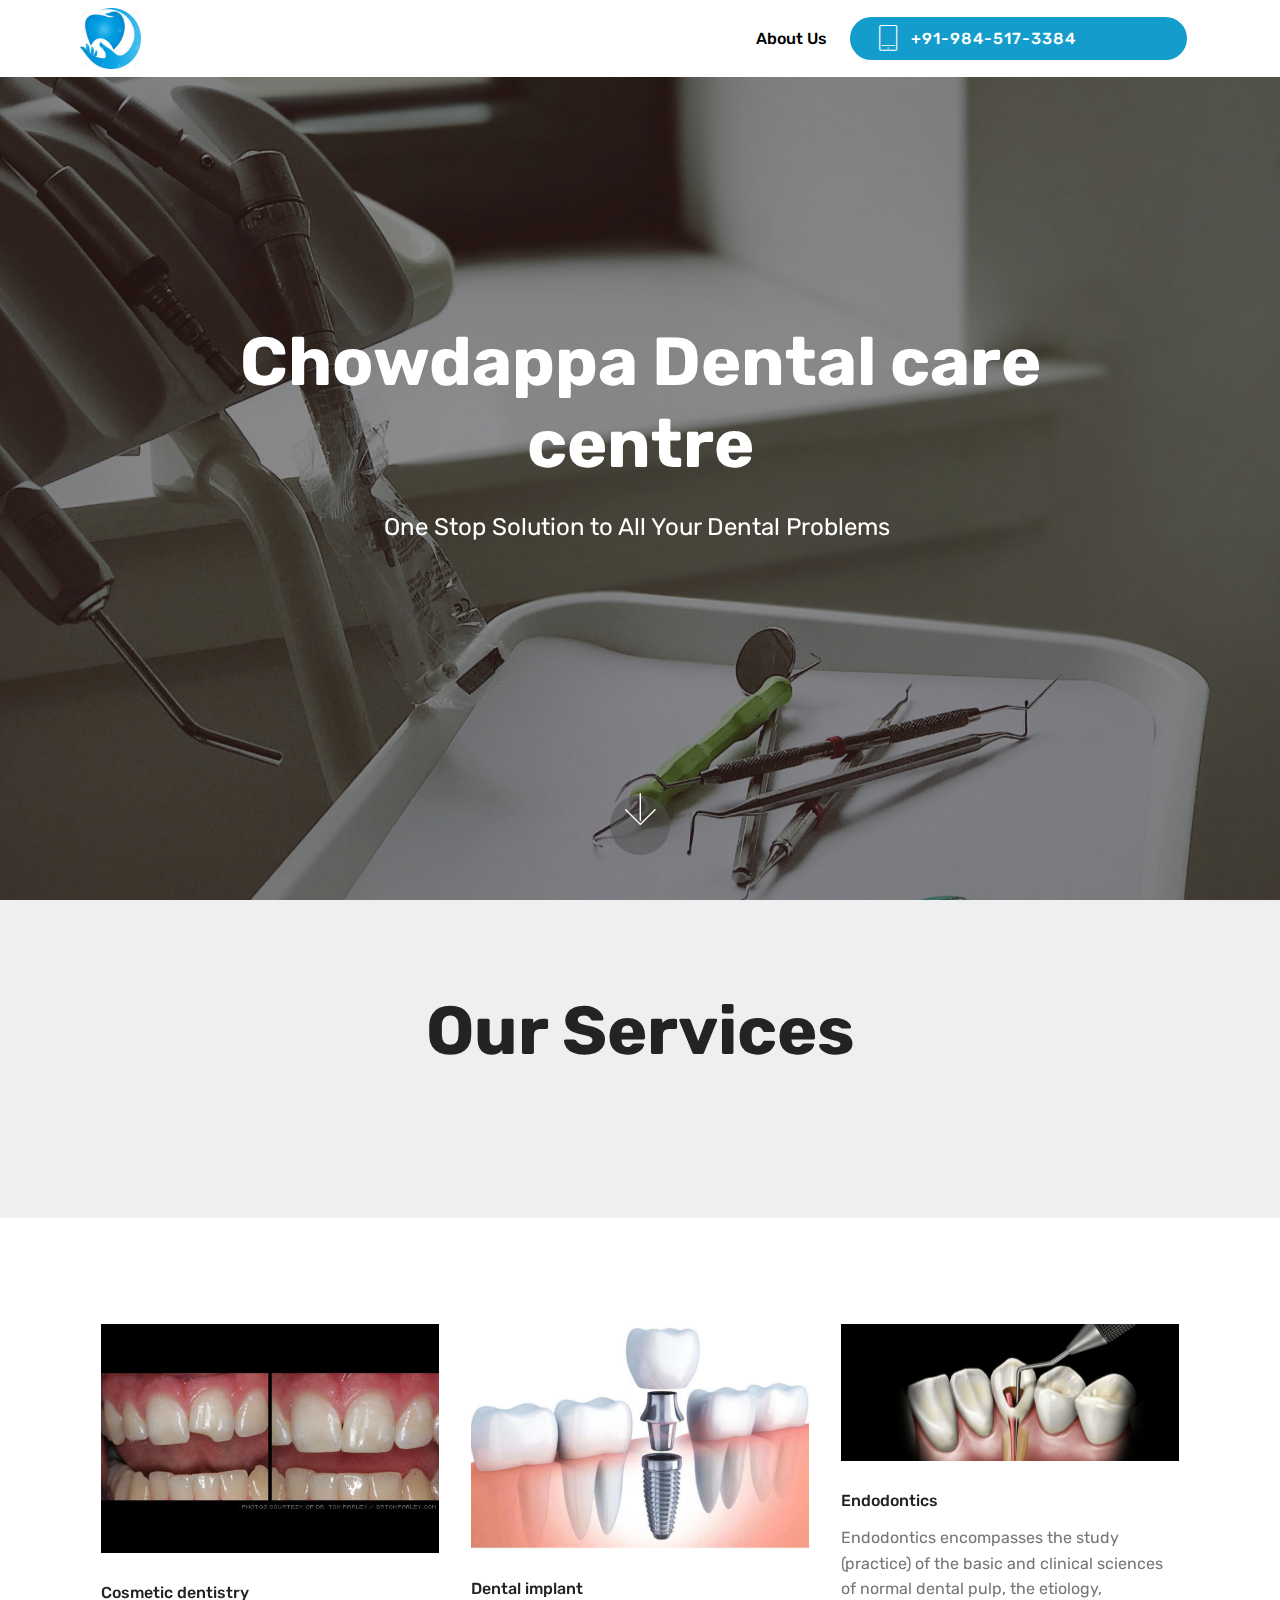
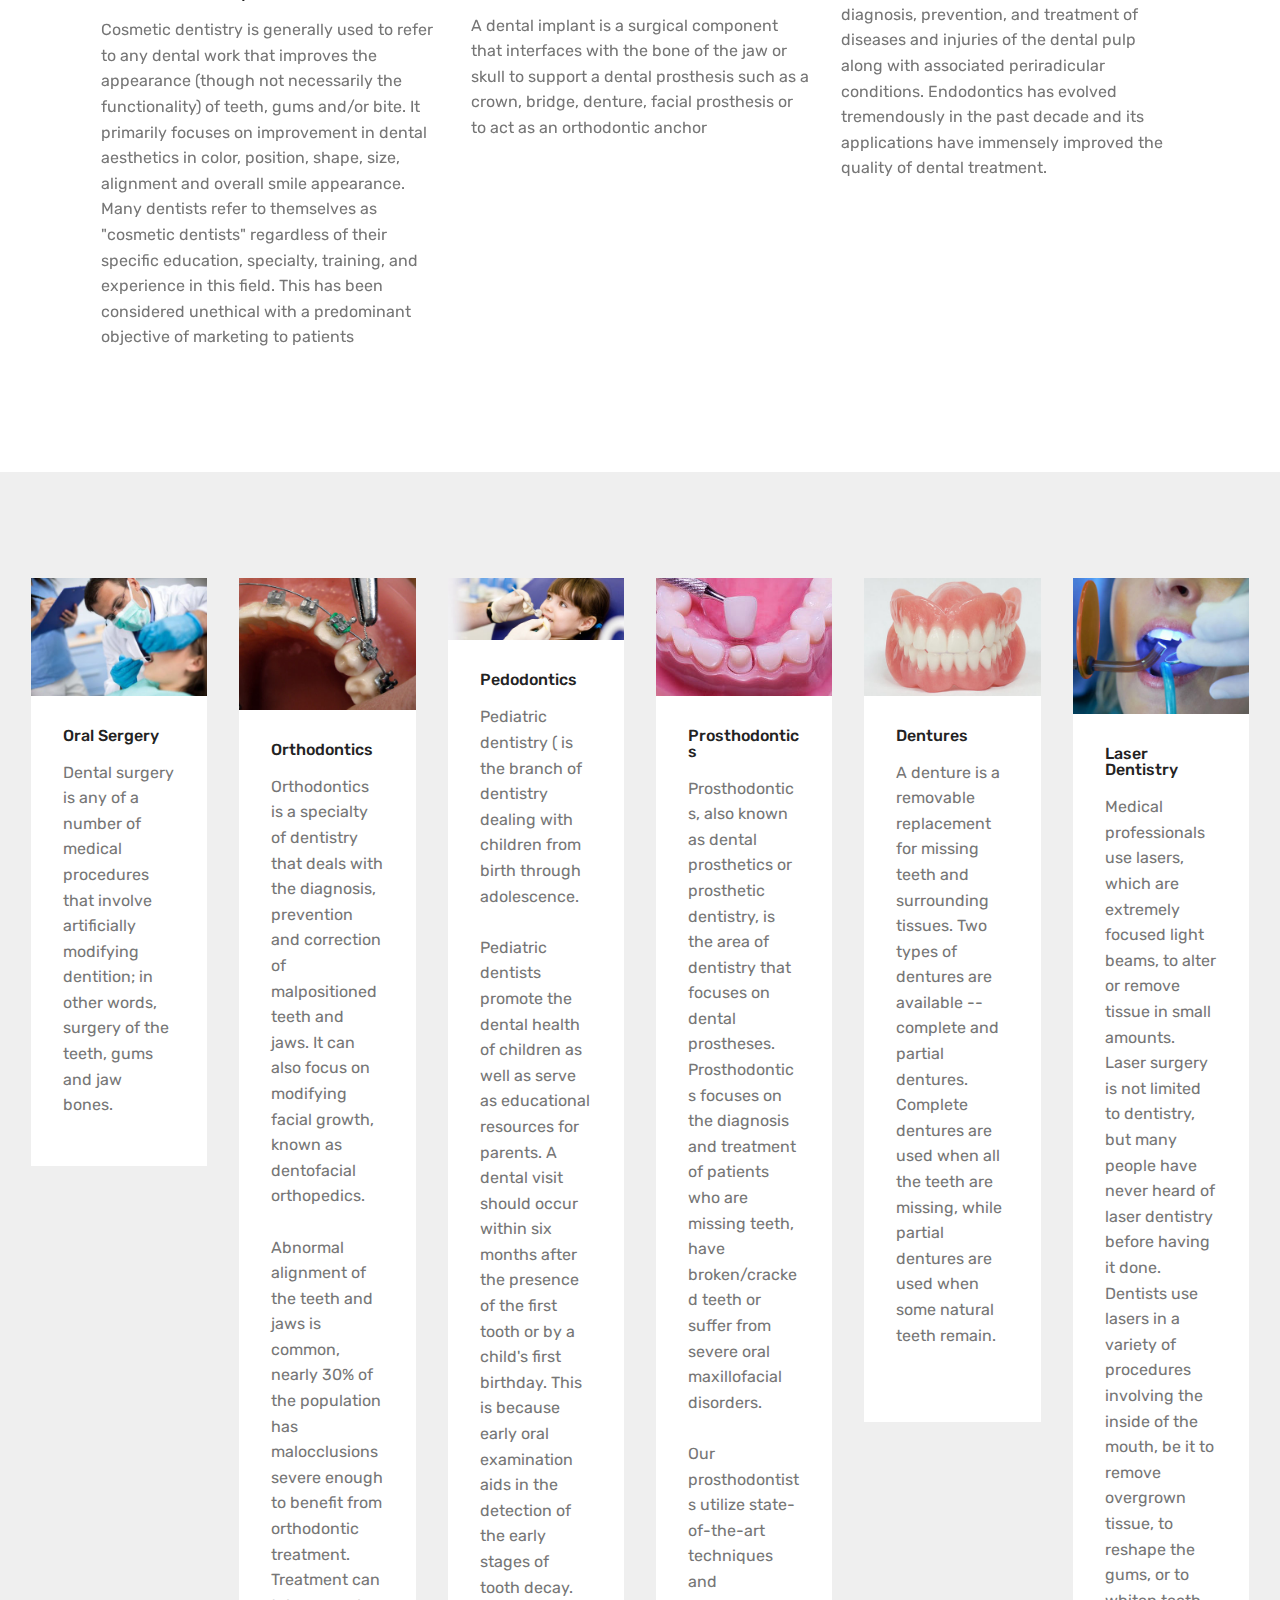
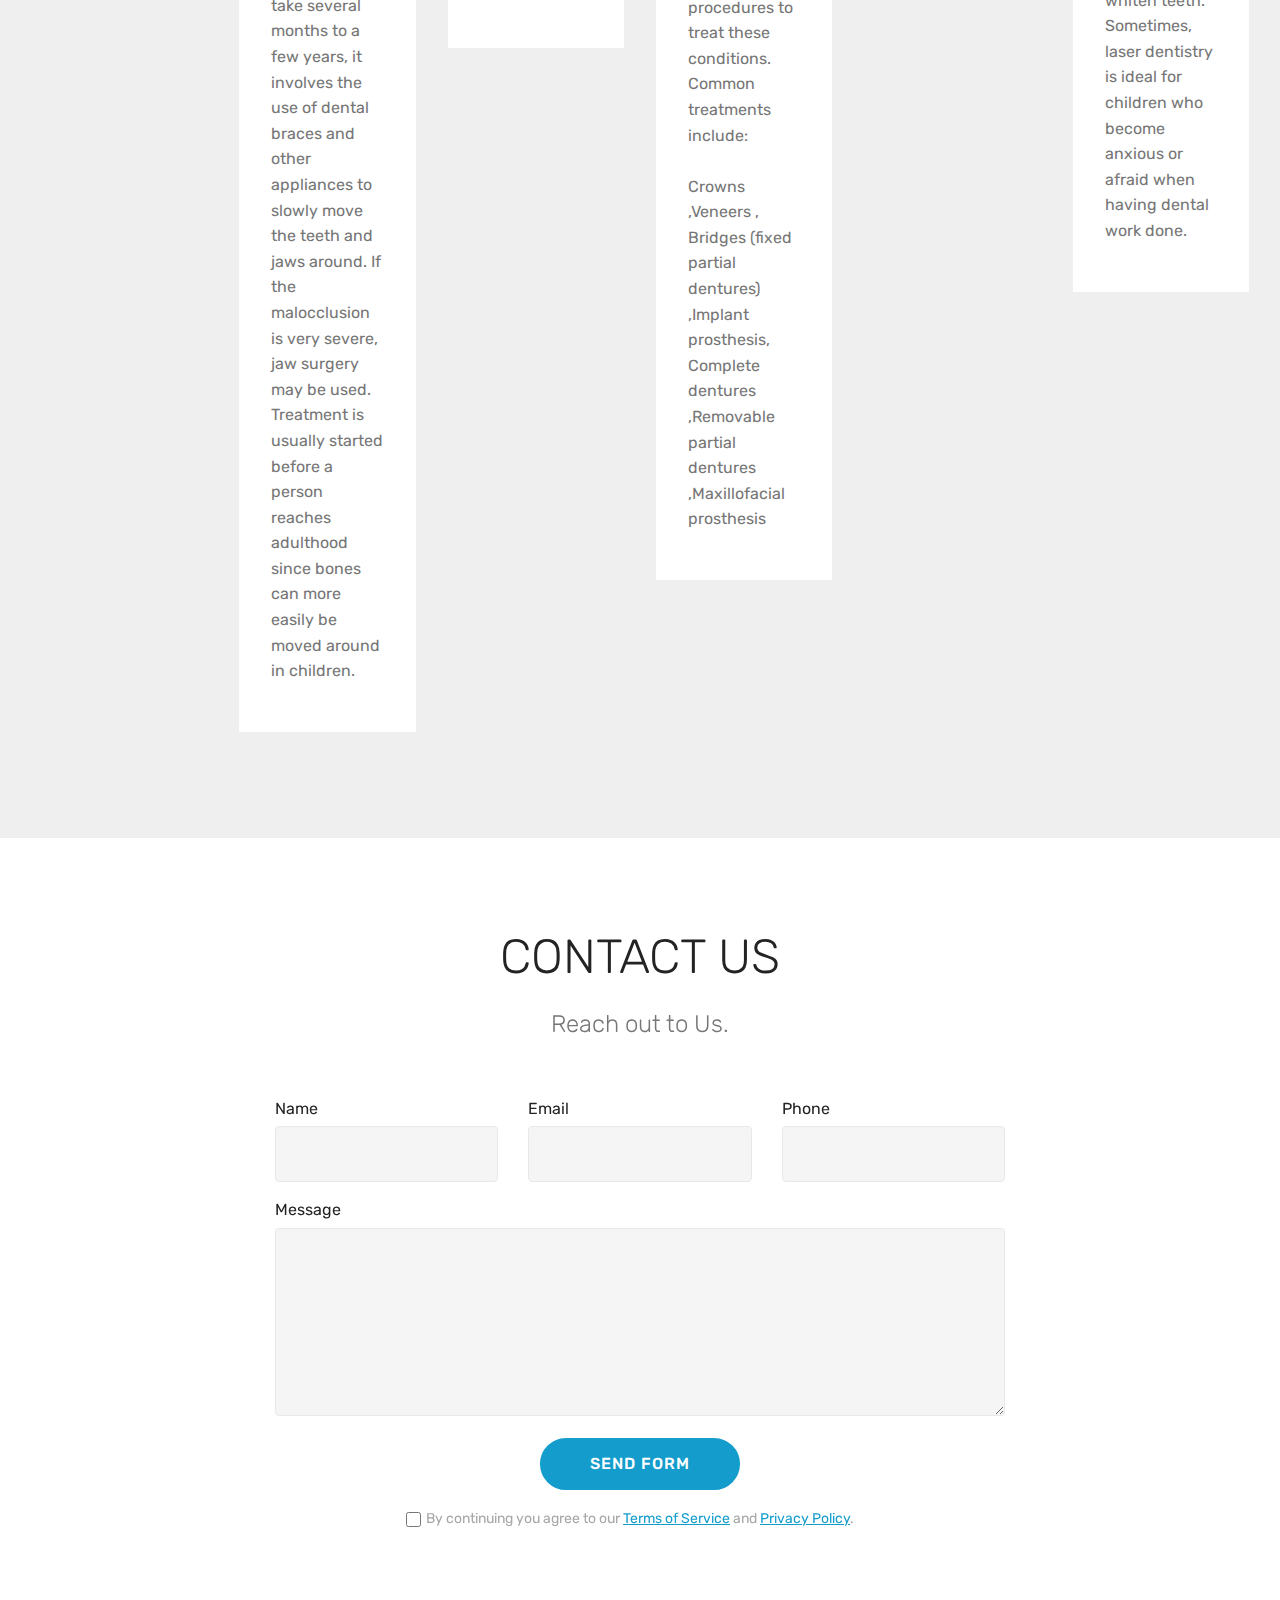
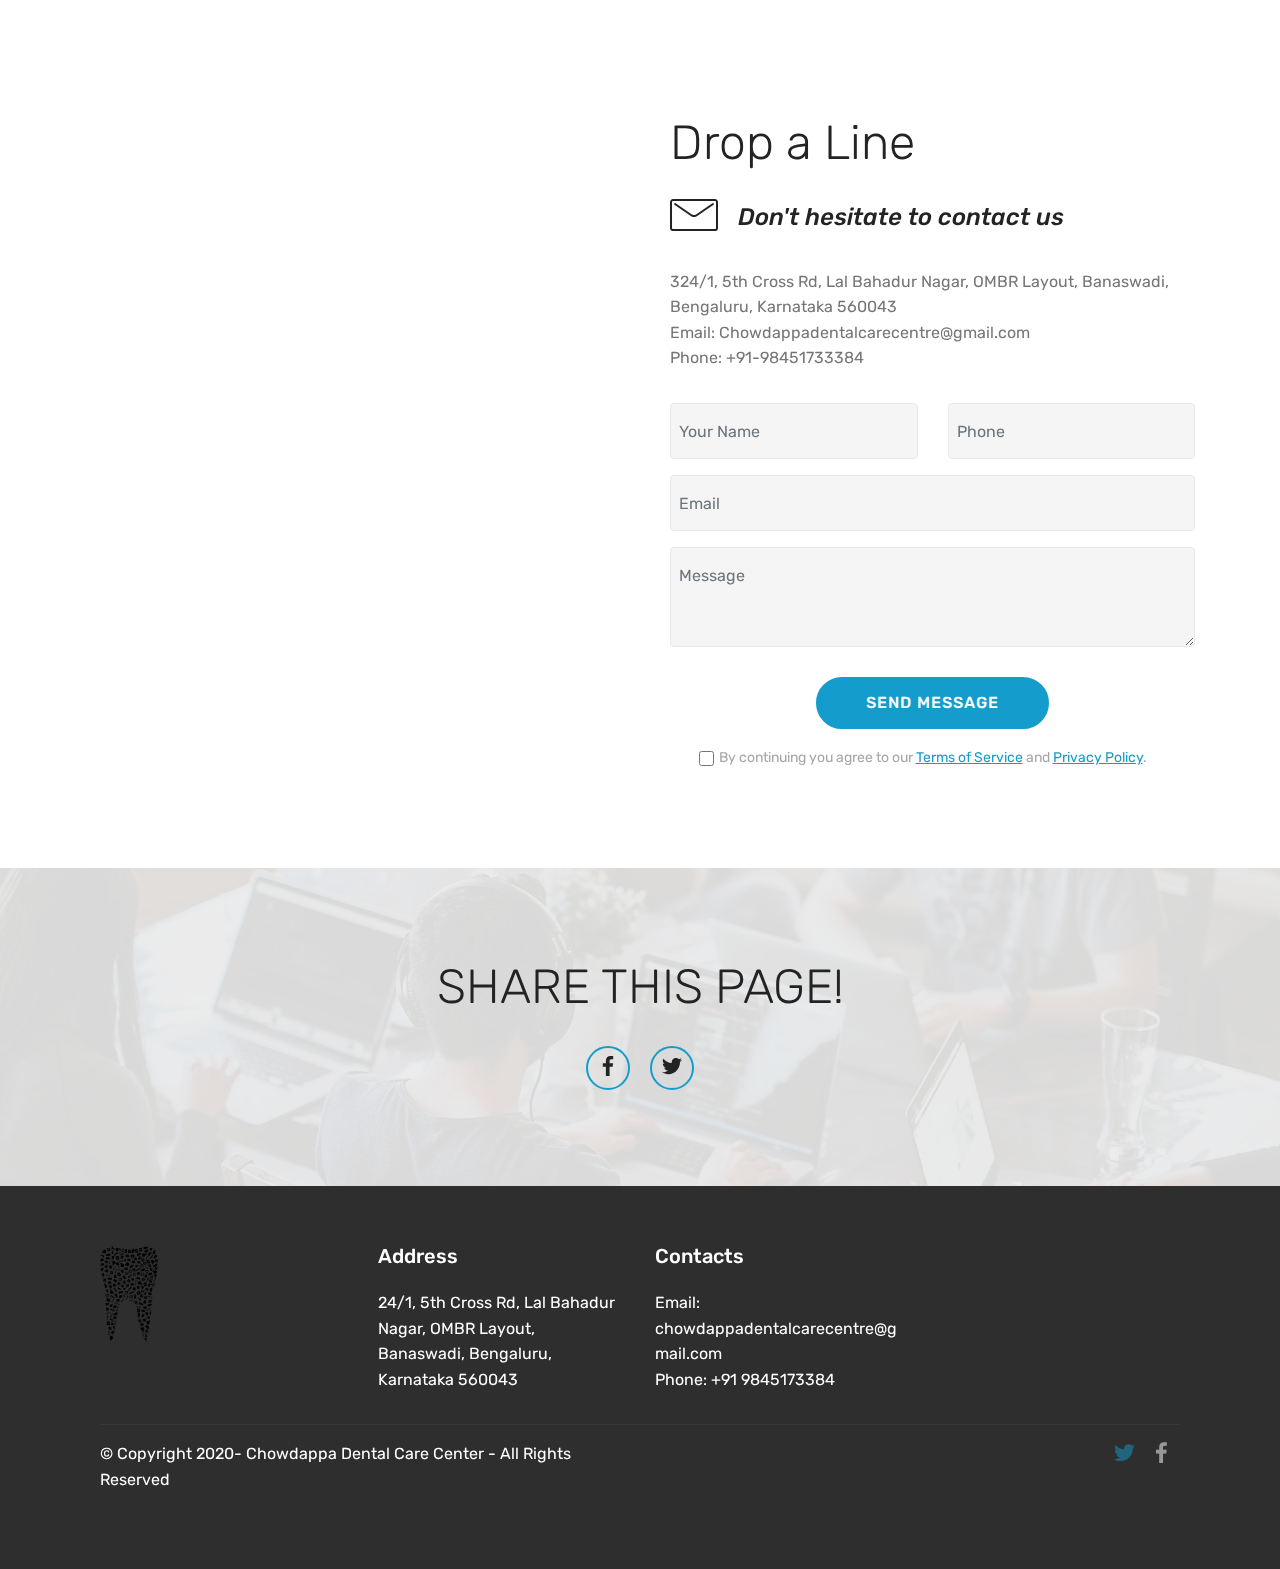
==== index.html @ f754d163 "Update index.html" ====
<!DOCTYPE html>
<html  >
<head>
  <!-- Chowdappa Dental Care Centre, https://chowdappadentalcarecentre.co.in/-->
  <meta charset="UTF-8">
  <meta http-equiv="X-UA-Compatible" content="IE=edge">
  <meta name="generator" content="chowdappadentalcarecentre v4.12.0, chowdappadentalcarecentre.co.in">
  <meta name="twitter:card" content="summary_large_image"/>
  <meta name="twitter:image:src" content="assets/images/index-meta.jpg">
  <meta property="og:image" content="assets/images/index-meta.jpg">
  <meta name="twitter:title" content="Home">
  <meta name="viewport" content="width=device-width, initial-scale=1, minimum-scale=1">
  <link rel="shortcut icon" href="assets/images/106356987-hand-tooth-dental-care-dentist-icon-182x180.jpg" type="image/x-icon">
  <meta name="description" content="Chowdappa Dental Care Centre in OMBR Layout Bangalore provides advanced level treatment with best prices for Root Canal,Dental Filling ,Dentures ,Teeth Extraction ,Bridges & Crowns">
 <meta name="keywords" content="dental clinic OMBR, dental implants OMBR, dentist OMBR, dentist in OMBR, dental appointment OMBR, dental hospital OMBR">
  <title>Best Dental Clinic in OMBR Layout, Dentists in Banaswadi | Book Appointment Now</title>
  <link rel="stylesheet" href="assets/web/assets/mobirise-icons/mobirise-icons.css">
  <link rel="stylesheet" href="assets/bootstrap/css/bootstrap.min.css">
  <link rel="stylesheet" href="assets/bootstrap/css/bootstrap-grid.min.css">
  <link rel="stylesheet" href="assets/bootstrap/css/bootstrap-reboot.min.css">
  <link rel="stylesheet" href="assets/tether/tether.min.css">
  <link rel="stylesheet" href="assets/socicon/css/styles.css">
  <link rel="stylesheet" href="assets/web/assets/gdpr-plugin/gdpr-styles.css">
  <link rel="stylesheet" href="assets/dropdown/css/style.css">
  <link rel="stylesheet" href="assets/theme/css/style.css">
  <link rel="preload" as="style" href="assets/mobirise/css/mbr-additional.css"><link rel="stylesheet" href="assets/mobirise/css/mbr-additional.css" type="text/css">
  
  
  
</head>
<body>

<!-- Analytics -->
<!-- Global site tag (gtag.js) - Google Analytics -->
<script async src="https://www.googletagmanager.com/gtag/js?id=UA-157584372-1"></script>
<script>
  window.dataLayer = window.dataLayer || [];
  function gtag(){dataLayer.push(arguments);}
  gtag('js', new Date());

  gtag('config', 'UA-157584372-1');
</script>

<!-- /Analytics -->


  <section class="menu cid-rO2Psbi2RI" once="menu" id="menu2-14">

    

    <nav class="navbar navbar-expand beta-menu navbar-dropdown align-items-center navbar-fixed-top navbar-toggleable-sm">
        <button class="navbar-toggler navbar-toggler-right" type="button" data-toggle="collapse" data-target="#navbarSupportedContent" aria-controls="navbarSupportedContent" aria-expanded="false" aria-label="Toggle navigation">
            <div class="hamburger">
                <span></span>
                <span></span>
                <span></span>
                <span></span>
            </div>
        </button>
        <div class="menu-logo">
            <div class="navbar-brand">
                <span class="navbar-logo">
                    <a href="index.html">
                        <img src="assets/images/106356987-hand-tooth-dental-care-dentist-icon-182x180.jpg" alt="Chowdappa Dental Care Centre" title="" style="height: 3.8rem;">
                    </a>
                </span>
                
            </div>
        </div>
        <div class="collapse navbar-collapse" id="navbarSupportedContent">
            <ul class="navbar-nav nav-dropdown" data-app-modern-menu="true"><li class="nav-item">
                    <a class="nav-link link text-black display-4" href="AboutUs.html">
                        About Us
                    </a>
                </li></ul>
            <div class="navbar-buttons mbr-section-btn"><a class="btn btn-sm btn-primary display-4" href="tel:+91-9845173384"><span class="mbri-tablet-vertical mbr-iconfont mbr-iconfont-btn"></span>
                    
                    +91-984-517-3384 &nbsp; &nbsp; &nbsp; &nbsp; &nbsp; &nbsp; &nbsp; &nbsp;&nbsp;</a></div>
        </div>
    </nav>
</section>

<section class="engine"><a href="https://chowdappadentalcarecentre.co.in/">Chowdappa Dental care Centre</a></section><section class="cid-rLb0QjOvY6 mbr-fullscreen mbr-parallax-background" id="header2-y">

    

    <div class="mbr-overlay" style="opacity: 0.5; background-color: rgb(35, 35, 35);"></div>

    <div class="container align-center">
        <div class="row justify-content-md-center">
            <div class="mbr-white col-md-10">
                <h1 class="mbr-section-title mbr-bold pb-3 mbr-fonts-style display-1">Chowdappa Dental care centre</h1>
                
                <p class="mbr-text pb-3 mbr-fonts-style display-5">One Stop Solution to All Your Dental Problems&nbsp;</p>
                
            </div>
        </div>
    </div>
    <div class="mbr-arrow hidden-sm-down" aria-hidden="true">
        <a href="#next">
            <i class="mbri-down mbr-iconfont"></i>
        </a>
    </div>
</section>

<section class="header1 cid-rO2WHmHsR5" id="header16-15">

    

    

    <div class="container">
        <div class="row justify-content-md-center">
            <div class="col-md-10 align-center">
                <h1 class="mbr-section-title mbr-bold pb-3 mbr-fonts-style display-1">Our Services</h1>
                
                <p class="mbr-text pb-3 mbr-fonts-style display-5"></p>
                
            </div>
        </div>
    </div>

</section>

<section class="features2 cid-rLaCYwbjNb" id="features2-f">

    

    
    
    <div class="container">
        <div class="media-container-row">
            <div class="card p-3 col-12 col-md-6 col-lg-4">
                <div class="card-wrapper">
                    <div class="card-img">
                        <img src="assets/images/cosmetic-dentistry-493x335.jpg" alt="Chowdappa Dental Care Centre" title="">
                    </div>
                    <div class="card-box">
                        <h4 class="card-title pb-3 mbr-fonts-style display-7">Cosmetic dentistry</h4>
                        <p class="mbr-text mbr-fonts-style display-7">Cosmetic dentistry is generally used to refer to any dental work that improves the appearance (though not necessarily the functionality) of teeth, gums and/or bite. It primarily focuses on improvement in dental aesthetics in color, position, shape, size, alignment and overall smile appearance. Many dentists refer to themselves as "cosmetic dentists" regardless of their specific education, specialty, training, and experience in this field. This has been considered unethical with a predominant objective of marketing to patients</p>
                    </div>
                </div>
            </div>

            <div class="card p-3 col-12 col-md-6 col-lg-4">
                <div class="card-wrapper">
                    <div class="card-img">
                        <img src="assets/images/dental-implants-676x450.jpg" alt="Chowdappa Dental Care Centre" title="">
                    </div>
                    <div class="card-box ">
                        <h4 class="card-title pb-3 mbr-fonts-style display-7">Dental implant</h4>
                        <p class="mbr-text mbr-fonts-style display-7">A dental implant is a surgical component that interfaces with the bone of the jaw or skull to support a dental prosthesis such as a crown, bridge, denture, facial prosthesis or to act as an orthodontic anchor</p>
                    </div>
                </div>
            </div>

            <div class="card p-3 col-12 col-md-6 col-lg-4">
                <div class="card-wrapper">
                    <div class="card-img">
                        <img src="assets/images/rotary-endodontics-676x275.jpg" alt="Chowdappa Dental Care Centre" title="">
                    </div>
                    <div class="card-box">
                        <h4 class="card-title pb-3 mbr-fonts-style display-7">Endodontics</h4>
                        <p class="mbr-text mbr-fonts-style display-7">Endodontics encompasses the study (practice) of the basic and clinical sciences of normal dental pulp, the etiology, diagnosis, prevention, and treatment of diseases and injuries of the dental pulp along with associated periradicular conditions. Endodontics has evolved tremendously in the past decade and its applications have immensely improved the quality of dental treatment.
<br></p>
                    </div>
                </div>
            </div>

            
        </div>
    </div>
</section>

<section class="features17 cid-rLaCZGfJqv" id="features17-g">
    
    

    
    <div class="container-fluid">
        <div class="media-container-row">
            <div class="card p-3 col-12 col-md-6 col-lg-2">
                <div class="card-wrapper">
                    <div class="card-img">
                        <img src="assets/images/dental-sergery-432x288.jpg" alt="Chowdappa Dental Care Centre" title="">
                    </div>
                    <div class="card-box">
                        <h4 class="card-title pb-3 mbr-fonts-style display-7">Oral Sergery</h4>
                        <p class="mbr-text mbr-fonts-style display-7">Dental surgery is any of a number of medical procedures that involve artificially modifying dentition; in other words, surgery of the teeth, gums and jaw bones.</p>
                    </div>
                </div>
            </div>

            <div class="card p-3 col-12 col-md-6 col-lg-2">
                <div class="card-wrapper">
                    <div class="card-img">
                        <img src="assets/images/orthodentics-432x323.jpg" alt="Chowdappa Dental Care Centre" title="">
                    </div>
                    <div class="card-box">
                        <h4 class="card-title pb-3 mbr-fonts-style display-7">Orthodontics</h4>
                        <p class="mbr-text mbr-fonts-style display-7">Orthodontics is a specialty of dentistry that deals with the diagnosis, prevention and correction of malpositioned teeth and jaws. It can also focus on modifying facial growth, known as dentofacial orthopedics.
<br>
<br>Abnormal alignment of the teeth and jaws is common, nearly 30% of the population has malocclusions severe enough to benefit from orthodontic treatment. Treatment can take several months to a few years, it involves the use of dental braces and other appliances to slowly move the teeth and jaws around. If the malocclusion is very severe, jaw surgery may be used. Treatment is usually started before a person reaches adulthood since bones can more easily be moved around in children.</p>
                    </div>
                </div>
            </div>

            <div class="card p-3 col-12 col-md-6 col-lg-2">
                <div class="card-wrapper">
                    <div class="card-img">
                        <img src="assets/images/pedodontics-20180321100448-432x153.jpg" alt="Chowdappa Dental Care Centre" title="">
                    </div>
                    <div class="card-box">
                        <h4 class="card-title pb-3 mbr-fonts-style display-7">Pedodontics</h4>
                        <p class="mbr-text mbr-fonts-style display-7">Pediatric dentistry ( is the branch of dentistry dealing with children from birth through adolescence.&nbsp;<br><br>Pediatric dentists promote the dental health of children as well as serve as educational resources for parents. A dental visit should occur within six months after the presence of the first tooth or by a child's first birthday. This is because early oral examination aids in the detection of the early stages of tooth decay.&nbsp;</p>
                    </div>
                </div>
            </div>

            <div class="card p-3 col-12 col-md-6 col-lg-2">
                <div class="card-wrapper">
                    <div class="card-img">
                        <img src="assets/images/prosthodontics-300x200.jpg" alt="Chowdappa Dental Care Centre" title="">
                    </div>
                    <div class="card-box">
                        <h4 class="card-title pb-3 mbr-fonts-style display-7">Prosthodontics</h4>
                        <p class="mbr-text mbr-fonts-style display-7">Prosthodontics, also known as dental prosthetics or prosthetic dentistry, is the area of dentistry that focuses on dental prostheses.<br>Prosthodontics focuses on the diagnosis and treatment of patients who are missing teeth, have broken/cracked teeth or suffer from severe oral maxillofacial disorders.
<br>
<br>Our prosthodontists utilize state-of-the-art techniques and procedures to treat these conditions. Common treatments include:
<br>
<br>Crowns ,Veneers ,<br>Bridges (fixed partial dentures) ,Implant prosthesis, Complete dentures ,Removable partial dentures ,Maxillofacial prosthesis<br> </p>
                    </div>
                </div>
            </div>
            <div class="card p-3 col-12 col-md-6 col-lg-2">
                <div class="card-wrapper">
                    <div class="card-img">
                        <img src="assets/images/dentures-432x288.jpg" alt="Chowdappa Dental Care Centre" title="">
                    </div>
                    <div class="card-box">
                        <h4 class="card-title pb-3 mbr-fonts-style display-7">Dentures</h4>
                        <p class="mbr-text mbr-fonts-style display-7">A denture is a removable replacement for missing teeth and surrounding tissues. Two types of dentures are available -- complete and partial dentures. Complete dentures are used when all the teeth are missing, while partial dentures are used when some natural teeth remain.
<br>
<br></p>
                    </div>
                </div>
            </div>
            <div class="card p-3 col-12 col-md-6 col-lg-2">
                <div class="card-wrapper">
                    <div class="card-img">
                        <img src="assets/images/laser-dentistry-432x334.jpg" alt="Chowdappa Dental Care Centre" title="">
                    </div>
                    <div class="card-box">
                        <h4 class="card-title pb-3 mbr-fonts-style display-7">Laser Dentistry</h4>
                        <p class="mbr-text mbr-fonts-style display-7">Medical professionals use lasers, which are extremely focused light beams, to alter or remove tissue in small amounts. Laser surgery is not limited to dentistry, but many people have never heard of laser dentistry before having it done. Dentists use lasers in a variety of procedures involving the inside of the mouth, be it to remove overgrown tissue, to reshape the gums, or to whiten teeth. Sometimes, laser dentistry is ideal for children who become anxious or afraid when having dental work done.</p>
                    </div>
                </div>
            </div>
        </div>
    </div>
</section>

<section class="mbr-section form1 cid-rLaDdp2rWu" id="form1-k">

    

    
    <div class="container">
        <div class="row justify-content-center">
            <div class="title col-12 col-lg-8">
                <h2 class="mbr-section-title align-center pb-3 mbr-fonts-style display-2">
                    CONTACT US</h2>
                <h3 class="mbr-section-subtitle align-center mbr-light pb-3 mbr-fonts-style display-5">
                    Reach out to Us.</h3>
            </div>
        </div>
    </div>
    <div class="container">
        <div class="row justify-content-center">
            <div class="media-container-column col-lg-8" data-form-type="formoid">
                <!---Formbuilder Form--->
                <form action="https://chowdappadentalcarecentre.co.in/" method="POST" class="mbr-form form-with-styler" data-form-title="Chowdappa Dental Care Centre"><input type="hidden" name="email" data-form-email="true" value="cNbdjwjLzqm5c5KU9KuimYysvQi8oQE3wndCZlZzZEF9PBwUfQ12OyAalEbu7dvxcj4Rf3Kx8JeGXXfucw8S8LjiW4ANRjy+ti3K1nFI+ws/TVzoYwRynH27OO+N4D/7">
                    <div class="row">
                        <div hidden="hidden" data-form-alert="" class="alert alert-success col-12">Thanks for filling out the form!</div>
                        <div hidden="hidden" data-form-alert-danger="" class="alert alert-danger col-12">
                        </div>
                    </div>
                    <div class="dragArea row">
                        <div class="col-md-4  form-group" data-for="name">
                            <label for="name-form1-k" class="form-control-label mbr-fonts-style display-7">Name</label>
                            <input type="text" name="name" data-form-field="Name" required="required" class="form-control display-7" id="name-form1-k">
                        </div>
                        <div class="col-md-4  form-group" data-for="email">
                            <label for="email-form1-k" class="form-control-label mbr-fonts-style display-7">Email</label>
                            <input type="email" name="email" data-form-field="Email" required="required" class="form-control display-7" id="email-form1-k">
                        </div>
                        <div data-for="phone" class="col-md-4  form-group">
                            <label for="phone-form1-k" class="form-control-label mbr-fonts-style display-7">Phone</label>
                            <input type="tel" name="phone" data-form-field="Phone" class="form-control display-7" id="phone-form1-k">
                        </div>
                        <div data-for="message" class="col-md-12 form-group">
                            <label for="message-form1-k" class="form-control-label mbr-fonts-style display-7">Message</label>
                            <textarea name="message" data-form-field="Message" class="form-control display-7" id="message-form1-k"></textarea>
                        </div>
                        <div class="col-md-12 input-group-btn align-center"><button type="submit" class="btn btn-primary btn-form display-4" href="tel:+91-9845173384">SEND FORM</button></div>
                    </div>
                <span class="gdpr-block">
<label>
<span class="textGDPR" style="color: #a7a7a7"><input type="checkbox" name="gdpr" id="gdpr-form1-k" required="">By continuing you agree to our <a style="color: #149dcc; text-decoration: underline;" href="terms.html">Terms of Service</a> and <a style="color: #149dcc; text-decoration: underline;" href="policy.html">Privacy Policy</a>.</span>
</label>
</span></form><!---Formbuilder Form--->
            </div>
        </div>
    </div>
</section>

<section class="mbr-section form4 cid-rLaDea0Qa5" id="form4-l">

    

    
    <div class="container">
        <div class="row">
            <div class="col-md-6">
                <div class="google-map"><iframe frameborder="0" style="border:0" src="https://www.google.com/maps/embed/v1/place?key=AIzaSyAEIpgj38KyLFELm2bK9Y7krBkz1K-cMq8&amp;q=place_id:ChIJX5hVfdQWrjsRWW7PQJuag4U" allowfullscreen=""></iframe></div>
            </div>
            <div class="col-md-6">
                <h2 class="pb-3 align-left mbr-fonts-style display-2">
                    Drop a Line
                </h2>
                <div>
                    <div class="icon-block pb-3 align-left">
                        <span class="icon-block__icon">
                            <span class="mbri-letter mbr-iconfont"></span>
                        </span>
                        <h4 class="icon-block__title align-left mbr-fonts-style display-5">
                            Don't hesitate to contact us
                        </h4>
                    </div>
                    <div class="icon-contacts pb-3">
                        <h5 class="align-left mbr-fonts-style display-7"></h5>
                        <p class="mbr-text align-left mbr-fonts-style display-7">
                            324/1, 5th Cross Rd, Lal Bahadur Nagar, OMBR Layout, Banaswadi, Bengaluru, Karnataka 560043<br>
                            Email: Chowdappadentalcarecentre@gmail.com<br>Phone: +91-98451733384</p>
                    </div>
                </div>
                <div data-form-type="formoid">
                    <!---Formbuilder Form--->
                    <form action="https://chowdappadentalcarecentre.co.in/" method="POST" class="mbr-form form-with-styler" data-form-title="Chowdappa Dental Care Centre"><input type="hidden" name="email" data-form-email="true" value="si26mv4GtIoX4bhvBOwa0yAb0LMV07lB8/zyOwszOudRhsagYZfX0IYpxj1gE28Lex8E41oI2/eTvyp0nnCaYDZo08xi6SCFyrtFjQ5gX7jl12edtH65InvdinFQNHNF">
                        <div class="row">
                            <div hidden="hidden" data-form-alert="" class="alert alert-success col-12">Thanks for filling out the form!</div>
                            <div hidden="hidden" data-form-alert-danger="" class="alert alert-danger col-12">
                            </div>
                        </div>
                        <div class="dragArea row">
                            <div class="col-md-6  form-group" data-for="name">
                                <input type="text" name="name" placeholder="Your Name" data-form-field="Name" required="required" class="form-control input display-7" id="name-form4-l">
                            </div>
                            <div class="col-md-6  form-group" data-for="phone">
                                <input type="text" name="phone" placeholder="Phone" data-form-field="Phone" required="required" class="form-control input display-7" id="phone-form4-l">
                            </div>
                            <div data-for="email" class="col-md-12  form-group">
                                <input type="text" name="email" placeholder="Email" data-form-field="Email" class="form-control input display-7" required="required" id="email-form4-l">
                            </div>
                            <div data-for="message" class="col-md-12  form-group">
                                <textarea name="message" placeholder="Message" data-form-field="Message" class="form-control input display-7" id="message-form4-l"></textarea>
                            </div>
                            <div class="col-md-12 input-group-btn  mt-2 align-center">
                                <button type="submit" class="btn btn-primary btn-form display-4">SEND MESSAGE</button>
                            </div>
                        </div>
                    <span class="gdpr-block">
<label>
<span class="textGDPR" style="color: #a7a7a7"><input type="checkbox" name="gdpr" id="gdpr-form4-l" required="">By continuing you agree to our <a style="color: #149dcc; text-decoration: underline;" href="terms.html">Terms of Service</a> and <a style="color: #149dcc; text-decoration: underline;" href="policy.html">Privacy Policy</a>.</span>
</label>
</span></form><!---Formbuilder Form--->
                </div>
            </div>
        </div>
    </div>
</section>

<section class="cid-rLaDkZusYW" id="social-buttons1-n">
    
    

    <div class="mbr-overlay" style="opacity: 0.9; background-color: rgb(239, 239, 239);">
    </div>

    <div class="container">
        <div class="media-container-row">
            <div class="col-md-8 align-center">
                <h2 class="pb-3 mbr-section-title mbr-fonts-style display-2">
                    SHARE THIS PAGE!
                </h2>
                <div>
                    <div class="mbr-social-likes" data-counters="false">
                        <span class="btn btn-social facebook mx-2" title="Share link on Facebook">
                            <i class="socicon socicon-facebook"></i>
                        </span>
                        <span class="btn btn-social twitter mx-2" title="Share link on Twitter">
                            <i class="socicon socicon-twitter"></i>
                        </span>
                        
                        
                    </div>
                </div>
            </div>
        </div>
    </div>
</section>

<section class="cid-rO8JXQiXqA" id="footer1-16">

    

    

    <div class="container">
        <div class="media-container-row content text-white">
            <div class="col-12 col-md-3">
                <div class="media-wrap">
                    <a href="https://chowdappadentalcarecentre.co.in/">
                        <img src="assets/images/mbr-192x318.png" alt="Chowdappa Dental Care Centre" title="">
                    </a>
                </div>
            </div>
            <div class="col-12 col-md-3 mbr-fonts-style display-7">
                <h5 class="pb-3">
                    Address
                </h5>
                <p class="mbr-text">24/1, 5th Cross Rd, Lal Bahadur Nagar, OMBR Layout, Banaswadi, Bengaluru, Karnataka 560043</p>
            </div>
            <div class="col-12 col-md-3 mbr-fonts-style display-7">
                <h5 class="pb-3">
                    Contacts
                </h5>
                <p class="mbr-text">
                    Email: chowdappadentalcarecentre@gmail.com&nbsp;<br>Phone: +91 9845173384<br></p>
            </div>
            <div class="col-12 col-md-3 mbr-fonts-style display-7">
                <h5 class="pb-3"></h5>
                <p class="mbr-text"></p>
            </div>
        </div>
        <div class="footer-lower">
            <div class="media-container-row">
                <div class="col-sm-12">
                    <hr>
                </div>
            </div>
            <div class="media-container-row mbr-white">
                <div class="col-sm-6 copyright">
                    <p class="mbr-text mbr-fonts-style display-7">
                        © Copyright 2020- Chowdappa Dental Care Center - All Rights Reserved
                    </p>
                </div>
                <div class="col-md-6">
                    <div class="social-list align-right">
                        <div class="soc-item">
                            <a href="https://twitter.com/chowdappadental" target="_blank">
                                <span class="mbr-iconfont mbr-iconfont-social socicon-twitter socicon" style="color: rgb(20, 157, 204); fill: rgb(20, 157, 204);"></span>
                            </a>
                        </div>
                        <div class="soc-item">
                            <a href="https://www.facebook.com/pages/ChowdappaDental" target="_blank">
                                <span class="mbr-iconfont mbr-iconfont-social socicon-facebook socicon"></span>
                            </a>
                        </div>
                        
                        
                        
                        
                    </div>
                </div>
            </div>
        </div>
    </div>
</section>


  <script src="assets/web/assets/jquery/jquery.min.js"></script>
  <script src="assets/popper/popper.min.js"></script>
  <script src="assets/bootstrap/js/bootstrap.min.js"></script>
  <script src="assets/tether/tether.min.js"></script>
  <script src="assets/smoothscroll/smooth-scroll.js"></script>
  <script src="assets/sociallikes/social-likes.js"></script>
  <script src="assets/dropdown/js/nav-dropdown.js"></script>
  <script src="assets/dropdown/js/navbar-dropdown.js"></script>
  <script src="assets/touchswipe/jquery.touch-swipe.min.js"></script>
  <script src="assets/parallax/jarallax.min.js"></script>
  <script src="assets/theme/js/script.js"></script>
  <script src="assets/formoid/formoid.min.js"></script>
  
  
</body>
</html>
---- assets/web/assets/mobirise-icons/mobirise-icons.css ----
@font-face {
  font-family: 'MobiriseIcons';
  src:  url('mobirise-icons.eot?spat4u');
  src:  url('mobirise-icons.eot?spat4u#iefix') format('embedded-opentype'),
    url('mobirise-icons.ttf?spat4u') format('truetype'),
    url('mobirise-icons.woff?spat4u') format('woff'),
    url('mobirise-icons.svg?spat4u#MobiriseIcons') format('svg');
  font-weight: normal;
  font-style: normal;
  font-display: swap;
}

[class^="mbri-"], [class*=" mbri-"] {
  /* use !important to prevent issues with browser extensions that change fonts */
  font-family: MobiriseIcons !important;
  speak: none;
  font-style: normal;
  font-weight: normal;
  font-variant: normal;
  text-transform: none;
  line-height: 1;

  /* Better Font Rendering =========== */
  -webkit-font-smoothing: antialiased;
  -moz-osx-font-smoothing: grayscale;
}

.mbri-add-submenu:before {
  content: "\e900";
}
.mbri-alert:before {
  content: "\e901";
}
.mbri-align-center:before {
  content: "\e902";
}
.mbri-align-justify:before {
  content: "\e903";
}
.mbri-align-left:before {
  content: "\e904";
}
.mbri-align-right:before {
  content: "\e905";
}
.mbri-android:before {
  content: "\e906";
}
.mbri-apple:before {
  content: "\e907";
}
.mbri-arrow-down:before {
  content: "\e908";
}
.mbri-arrow-next:before {
  content: "\e909";
}
.mbri-arrow-prev:before {
  content: "\e90a";
}
.mbri-arrow-up:before {
  content: "\e90b";
}
.mbri-bold:before {
  content: "\e90c";
}
.mbri-bookmark:before {
  content: "\e90d";
}
.mbri-bootstrap:before {
  content: "\e90e";
}
.mbri-briefcase:before {
  content: "\e90f";
}
.mbri-browse:before {
  content: "\e910";
}
.mbri-bulleted-list:before {
  content: "\e911";
}
.mbri-calendar:before {
  content: "\e912";
}
.mbri-camera:before {
  content: "\e913";
}
.mbri-cart-add:before {
  content: "\e914";
}
.mbri-cart-full:before {
  content: "\e915";
}
.mbri-cash:before {
  content: "\e916";
}
.mbri-change-style:before {
  content: "\e917";
}
.mbri-chat:before {
  content: "\e918";
}
.mbri-clock:before {
  content: "\e919";
}
.mbri-close:before {
  content: "\e91a";
}
.mbri-cloud:before {
  content: "\e91b";
}
.mbri-code:before {
  content: "\e91c";
}
.mbri-contact-form:before {
  content: "\e91d";
}
.mbri-credit-card:before {
  content: "\e91e";
}
.mbri-cursor-click:before {
  content: "\e91f";
}
.mbri-cust-feedback:before {
  content: "\e920";
}
.mbri-database:before {
  content: "\e921";
}
.mbri-delivery:before {
  content: "\e922";
}
.mbri-desktop:before {
  content: "\e923";
}
.mbri-devices:before {
  content: "\e924";
}
.mbri-down:before {
  content: "\e925";
}
.mbri-download:before {
  content: "\e989";
}
.mbri-drag-n-drop:before {
  content: "\e927";
}
.mbri-drag-n-drop2:before {
  content: "\e928";
}
.mbri-edit:before {
  content: "\e929";
}
.mbri-edit2:before {
  content: "\e92a";
}
.mbri-error:before {
  content: "\e92b";
}
.mbri-extension:before {
  content: "\e92c";
}
.mbri-features:before {
  content: "\e92d";
}
.mbri-file:before {
  content: "\e92e";
}
.mbri-flag:before {
  content: "\e92f";
}
.mbri-folder:before {
  content: "\e930";
}
.mbri-gift:before {
  content: "\e931";
}
.mbri-github:before {
  content: "\e932";
}
.mbri-globe:before {
  content: "\e933";
}
.mbri-globe-2:before {
  content: "\e934";
}
.mbri-growing-chart:before {
  content: "\e935";
}
.mbri-hearth:before {
  content: "\e936";
}
.mbri-help:before {
  content: "\e937";
}
.mbri-home:before {
  content: "\e938";
}
.mbri-hot-cup:before {
  content: "\e939";
}
.mbri-idea:before {
  content: "\e93a";
}
.mbri-image-gallery:before {
  content: "\e93b";
}
.mbri-image-slider:before {
  content: "\e93c";
}
.mbri-info:before {
  content: "\e93d";
}
.mbri-italic:before {
  content: "\e93e";
}
.mbri-key:before {
  content: "\e93f";
}
.mbri-laptop:before {
  content: "\e940";
}
.mbri-layers:before {
  content: "\e941";
}
.mbri-left-right:before {
  content: "\e942";
}
.mbri-left:before {
  content: "\e943";
}
.mbri-letter:before {
  content: "\e944";
}
.mbri-like:before {
  content: "\e945";
}
.mbri-link:before {
  content: "\e946";
}
.mbri-lock:before {
  content: "\e947";
}
.mbri-login:before {
  content: "\e948";
}
.mbri-logout:before {
  content: "\e949";
}
.mbri-magic-stick:before {
  content: "\e94a";
}
.mbri-map-pin:before {
  content: "\e94b";
}
.mbri-menu:before {
  content: "\e94c";
}
.mbri-mobile:before {
  content: "\e94d";
}
.mbri-mobile2:before {
  content: "\e94e";
}
.mbri-mobirise:before {
  content: "\e94f";
}
.mbri-more-horizontal:before {
  content: "\e950";
}
.mbri-more-vertical:before {
  content: "\e951";
}
.mbri-music:before {
  content: "\e952";
}
.mbri-new-file:before {
  content: "\e953";
}
.mbri-numbered-list:before {
  content: "\e954";
}
.mbri-opened-folder:before {
  content: "\e955";
}
.mbri-pages:before {
  content: "\e956";
}
.mbri-paper-plane:before {
  content: "\e957";
}
.mbri-paperclip:before {
  content: "\e958";
}
.mbri-photo:before {
  content: "\e959";
}
.mbri-photos:before {
  content: "\e95a";
}
.mbri-pin:before {
  content: "\e95b";
}
.mbri-play:before {
  content: "\e95c";
}
.mbri-plus:before {
  content: "\e95d";
}
.mbri-preview:before {
  content: "\e95e";
}
.mbri-print:before {
  content: "\e95f";
}
.mbri-protect:before {
  content: "\e960";
}
.mbri-question:before {
  content: "\e961";
}
.mbri-quote-left:before {
  content: "\e962";
}
.mbri-quote-right:before {
  content: "\e963";
}
.mbri-refresh:before {
  content: "\e964";
}
.mbri-responsive:before {
  content: "\e965";
}
.mbri-right:before {
  content: "\e966";
}
.mbri-rocket:before {
  content: "\e967";
}
.mbri-sad-face:before {
  content: "\e968";
}
.mbri-sale:before {
  content: "\e969";
}
.mbri-save:before {
  content: "\e96a";
}
.mbri-search:before {
  content: "\e96b";
}
.mbri-setting:before {
  content: "\e96c";
}
.mbri-setting2:before {
  content: "\e96d";
}
.mbri-setting3:before {
  content: "\e96e";
}
.mbri-share:before {
  content: "\e96f";
}
.mbri-shopping-bag:before {
  content: "\e970";
}
.mbri-shopping-basket:before {
  content: "\e971";
}
.mbri-shopping-cart:before {
  content: "\e972";
}
.mbri-sites:before {
  content: "\e973";
}
.mbri-smile-face:before {
  content: "\e974";
}
.mbri-speed:before {
  content: "\e975";
}
.mbri-star:before {
  content: "\e976";
}
.mbri-success:before {
  content: "\e977";
}
.mbri-sun:before {
  content: "\e978";
}
.mbri-sun2:before {
  content: "\e979";
}
.mbri-tablet:before {
  content: "\e97a";
}
.mbri-tablet-vertical:before {
  content: "\e97b";
}
.mbri-target:before {
  content: "\e97c";
}
.mbri-timer:before {
  content: "\e97d";
}
.mbri-to-ftp:before {
  content: "\e97e";
}
.mbri-to-local-drive:before {
  content: "\e97f";
}
.mbri-touch-swipe:before {
  content: "\e980";
}
.mbri-touch:before {
  content: "\e981";
}
.mbri-trash:before {
  content: "\e982";
}
.mbri-underline:before {
  content: "\e983";
}
.mbri-unlink:before {
  content: "\e984";
}
.mbri-unlock:before {
  content: "\e985";
}
.mbri-up-down:before {
  content: "\e986";
}
.mbri-up:before {
  content: "\e987";
}
.mbri-update:before {
  content: "\e988";
}
.mbri-upload:before {
 content: "\e926"; 
}
.mbri-user:before {
  content: "\e98a";
}
.mbri-user2:before {
  content: "\e98b";
}
.mbri-users:before {
  content: "\e98c";
}
.mbri-video:before {
  content: "\e98d";
}
.mbri-video-play:before {
  content: "\e98e";
}
.mbri-watch:before {
  content: "\e98f";
}
.mbri-website-theme:before {
  content: "\e990";
}
.mbri-wifi:before {
  content: "\e991";
}
.mbri-windows:before {
  content: "\e992";
}
.mbri-zoom-out:before {
  content: "\e993";
}
.mbri-redo:before {
  content: "\e994";
}
.mbri-undo:before {
  content: "\e995";
}
---- assets/socicon/css/styles.css ----
@charset "UTF-8";

@font-face {
  font-family: "socicon";
  src:url("../fonts/socicon.eot");
  src:url("../fonts/socicon.eot?#iefix") format("embedded-opentype"),
    url("../fonts/socicon.woff") format("woff"),
    url("../fonts/socicon.ttf") format("truetype"),
    url("../fonts/socicon.svg#socicon") format("svg");
  font-weight: normal;
  font-style: normal;
  font-display:swap;
}

[data-icon]:before {
  font-family: "socicon" !important;
  content: attr(data-icon);
  font-style: normal !important;
  font-weight: normal !important;
  font-variant: normal !important;
  text-transform: none !important;
  speak: none;
  line-height: 1;
  -webkit-font-smoothing: antialiased;
  -moz-osx-font-smoothing: grayscale;
}

[class^="socicon-"]:before,
[class*=" socicon-"]:before {
  font-family: "socicon" !important;
  font-style: normal !important;
  font-weight: normal !important;
  font-variant: normal !important;
  text-transform: none !important;
  speak: none;
  line-height: 1;
  -webkit-font-smoothing: antialiased;
  -moz-osx-font-smoothing: grayscale;
}

.socicon-modelmayhem:before {
  content: "\e000";
}
.socicon-mixcloud:before {
  content: "\e001";
}
.socicon-drupal:before {
  content: "\e002";
}
.socicon-swarm:before {
  content: "\e003";
}
.socicon-istock:before {
  content: "\e004";
}
.socicon-yammer:before {
  content: "\e005";
}
.socicon-ello:before {
  content: "\e006";
}
.socicon-stackoverflow:before {
  content: "\e007";
}
.socicon-persona:before {
  content: "\e008";
}
.socicon-triplej:before {
  content: "\e009";
}
.socicon-houzz:before {
  content: "\e00a";
}
.socicon-rss:before {
  content: "\e00b";
}
.socicon-paypal:before {
  content: "\e00c";
}
.socicon-odnoklassniki:before {
  content: "\e00d";
}
.socicon-airbnb:before {
  content: "\e00e";
}
.socicon-periscope:before {
  content: "\e00f";
}
.socicon-outlook:before {
  content: "\e010";
}
.socicon-coderwall:before {
  content: "\e011";
}
.socicon-tripadvisor:before {
  content: "\e012";
}
.socicon-appnet:before {
  content: "\e013";
}
.socicon-goodreads:before {
  content: "\e014";
}
.socicon-tripit:before {
  content: "\e015";
}
.socicon-lanyrd:before {
  content: "\e016";
}
.socicon-slideshare:before {
  content: "\e017";
}
.socicon-buffer:before {
  content: "\e018";
}
.socicon-disqus:before {
  content: "\e019";
}
.socicon-vkontakte:before {
  content: "\e01a";
}
.socicon-whatsapp:before {
  content: "\e01b";
}
.socicon-patreon:before {
  content: "\e01c";
}
.socicon-storehouse:before {
  content: "\e01d";
}
.socicon-pocket:before {
  content: "\e01e";
}
.socicon-mail:before {
  content: "\e01f";
}
.socicon-blogger:before {
  content: "\e020";
}
.socicon-technorati:before {
  content: "\e021";
}
.socicon-reddit:before {
  content: "\e022";
}
.socicon-dribbble:before {
  content: "\e023";
}
.socicon-stumbleupon:before {
  content: "\e024";
}
.socicon-digg:before {
  content: "\e025";
}
.socicon-envato:before {
  content: "\e026";
}
.socicon-behance:before {
  content: "\e027";
}
.socicon-delicious:before {
  content: "\e028";
}
.socicon-deviantart:before {
  content: "\e029";
}
.socicon-forrst:before {
  content: "\e02a";
}
.socicon-play:before {
  content: "\e02b";
}
.socicon-zerply:before {
  content: "\e02c";
}
.socicon-wikipedia:before {
  content: "\e02d";
}
.socicon-apple:before {
  content: "\e02e";
}
.socicon-flattr:before {
  content: "\e02f";
}
.socicon-github:before {
  content: "\e030";
}
.socicon-renren:before {
  content: "\e031";
}
.socicon-friendfeed:before {
  content: "\e032";
}
.socicon-newsvine:before {
  content: "\e033";
}
.socicon-identica:before {
  content: "\e034";
}
.socicon-bebo:before {
  content: "\e035";
}
.socicon-zynga:before {
  content: "\e036";
}
.socicon-steam:before {
  content: "\e037";
}
.socicon-xbox:before {
  content: "\e038";
}
.socicon-windows:before {
  content: "\e039";
}
.socicon-qq:before {
  content: "\e03a";
}
.socicon-douban:before {
  content: "\e03b";
}
.socicon-meetup:before {
  content: "\e03c";
}
.socicon-playstation:before {
  content: "\e03d";
}
.socicon-android:before {
  content: "\e03e";
}
.socicon-snapchat:before {
  content: "\e03f";
}
.socicon-twitter:before {
  content: "\e040";
}
.socicon-facebook:before {
  content: "\e041";
}
.socicon-googleplus:before {
  content: "\e042";
}
.socicon-pinterest:before {
  content: "\e043";
}
.socicon-foursquare:before {
  content: "\e044";
}
.socicon-yahoo:before {
  content: "\e045";
}
.socicon-skype:before {
  content: "\e046";
}
.socicon-yelp:before {
  content: "\e047";
}
.socicon-feedburner:before {
  content: "\e048";
}
.socicon-linkedin:before {
  content: "\e049";
}
.socicon-viadeo:before {
  content: "\e04a";
}
.socicon-xing:before {
  content: "\e04b";
}
.socicon-myspace:before {
  content: "\e04c";
}
.socicon-soundcloud:before {
  content: "\e04d";
}
.socicon-spotify:before {
  content: "\e04e";
}
.socicon-grooveshark:before {
  content: "\e04f";
}
.socicon-lastfm:before {
  content: "\e050";
}
.socicon-youtube:before {
  content: "\e051";
}
.socicon-vimeo:before {
  content: "\e052";
}
.socicon-dailymotion:before {
  content: "\e053";
}
.socicon-vine:before {
  content: "\e054";
}
.socicon-flickr:before {
  content: "\e055";
}
.socicon-500px:before {
  content: "\e056";
}
.socicon-wordpress:before {
  content: "\e058";
}
.socicon-tumblr:before {
  content: "\e059";
}
.socicon-twitch:before {
  content: "\e05a";
}
.socicon-8tracks:before {
  content: "\e05b";
}
.socicon-amazon:before {
  content: "\e05c";
}
.socicon-icq:before {
  content: "\e05d";
}
.socicon-smugmug:before {
  content: "\e05e";
}
.socicon-ravelry:before {
  content: "\e05f";
}
.socicon-weibo:before {
  content: "\e060";
}
.socicon-baidu:before {
  content: "\e061";
}
.socicon-angellist:before {
  content: "\e062";
}
.socicon-ebay:before {
  content: "\e063";
}
.socicon-imdb:before {
  content: "\e064";
}
.socicon-stayfriends:before {
  content: "\e065";
}
.socicon-residentadvisor:before {
  content: "\e066";
}
.socicon-google:before {
  content: "\e067";
}
.socicon-yandex:before {
  content: "\e068";
}
.socicon-sharethis:before {
  content: "\e069";
}
.socicon-bandcamp:before {
  content: "\e06a";
}
.socicon-itunes:before {
  content: "\e06b";
}
.socicon-deezer:before {
  content: "\e06c";
}
.socicon-telegram:before {
  content: "\e06e";
}
.socicon-openid:before {
  content: "\e06f";
}
.socicon-amplement:before {
  content: "\e070";
}
.socicon-viber:before {
  content: "\e071";
}
.socicon-zomato:before {
  content: "\e072";
}
.socicon-draugiem:before {
  content: "\e074";
}
.socicon-endomodo:before {
  content: "\e075";
}
.socicon-filmweb:before {
  content: "\e076";
}
.socicon-stackexchange:before {
  content: "\e077";
}
.socicon-wykop:before {
  content: "\e078";
}
.socicon-teamspeak:before {
  content: "\e079";
}
.socicon-teamviewer:before {
  content: "\e07a";
}
.socicon-ventrilo:before {
  content: "\e07b";
}
.socicon-younow:before {
  content: "\e07c";
}
.socicon-raidcall:before {
  content: "\e07d";
}
.socicon-mumble:before {
  content: "\e07e";
}
.socicon-medium:before {
  content: "\e06d";
}
.socicon-bebee:before {
  content: "\e07f";
}
.socicon-hitbox:before {
  content: "\e080";
}
.socicon-reverbnation:before {
  content: "\e081";
}
.socicon-formulr:before {
  content: "\e082";
}
.socicon-instagram:before {
  content: "\e057";
}
.socicon-battlenet:before {
  content: "\e083";
}
.socicon-chrome:before {
  content: "\e084";
}
.socicon-discord:before {
  content: "\e086";
}
.socicon-issuu:before {
  content: "\e087";
}
.socicon-macos:before {
  content: "\e088";
}
.socicon-firefox:before {
  content: "\e089";
}
.socicon-opera:before {
  content: "\e08d";
}
.socicon-keybase:before {
  content: "\e090";
}
.socicon-alliance:before {
  content: "\e091";
}
.socicon-livejournal:before {
  content: "\e092";
}
.socicon-googlephotos:before {
  content: "\e093";
}
.socicon-horde:before {
  content: "\e094";
}
.socicon-etsy:before {
  content: "\e095";
}
.socicon-zapier:before {
  content: "\e096";
}
.socicon-google-scholar:before {
  content: "\e097";
}
.socicon-researchgate:before {
  content: "\e098";
}
.socicon-wechat:before {
  content: "\e099";
}
.socicon-strava:before {
  content: "\e09a";
}
.socicon-line:before {
  content: "\e09b";
}
.socicon-lyft:before {
  content: "\e09c";
}
.socicon-uber:before {
  content: "\e09d";
}
.socicon-songkick:before {
  content: "\e09e";
}
.socicon-viewbug:before {
  content: "\e09f";
}
.socicon-googlegroups:before {
  content: "\e0a0";
}
.socicon-quora:before {
  content: "\e073";
}
.socicon-diablo:before {
  content: "\e085";
}
.socicon-blizzard:before {
  content: "\e0a1";
}
.socicon-hearthstone:before {
  content: "\e08b";
}
.socicon-heroes:before {
  content: "\e08a";
}
.socicon-overwatch:before {
  content: "\e08c";
}
.socicon-warcraft:before {
  content: "\e08e";
}
.socicon-starcraft:before {
  content: "\e08f";
}
.socicon-beam:before {
  content: "\e0a2";
}
.socicon-curse:before {
  content: "\e0a3";
}
.socicon-player:before {
  content: "\e0a4";
}
.socicon-streamjar:before {
  content: "\e0a5";
}
.socicon-nintendo:before {
  content: "\e0a6";
}
.socicon-hellocoton:before {
  content: "\e0a7";
}
---- assets/web/assets/gdpr-plugin/gdpr-styles.css ----
.gdpr-block {
    padding: 10px;
    font-size: 14px;
    display: block;
    width: 100%;
    text-align: center;
}
.gdpr-block.covert {
	display: none;
}
.textGDPR {
    position: relative;
}
.gdpr-block label span.textGDPR input[name='gdpr']{
    width: 15px;
    height: 15px;
    margin: 0;
    position: absolute;
    top: 2px;
    left: -20px;
}
.gdpr-block label {
    color: #a7a7a7;
    vertical-align: middle;
    user-select: none;
    margin-bottom: 0;
}
---- assets/dropdown/css/style.css ----
.navbar-dropdown {
  left: 0;
  padding: 0;
  position: absolute;
  right: 0;
  top: 0;
  transition: all 0.45s ease;
  z-index: 1030;
  background: #282828; }
  .navbar-dropdown .navbar-logo {
    margin-right: 0.8rem;
    transition: margin 0.3s ease-in-out;
    vertical-align: middle; }
    .navbar-dropdown .navbar-logo img {
      height: 3.125rem;
      transition: all 0.3s ease-in-out; }
    .navbar-dropdown .navbar-logo.mbr-iconfont {
      font-size: 3.125rem;
      line-height: 3.125rem; }
  .navbar-dropdown .navbar-caption {
    font-weight: 700;
    white-space: normal;
    vertical-align: -4px;
    line-height: 3.125rem !important; }
    .navbar-dropdown .navbar-caption, .navbar-dropdown .navbar-caption:hover {
      color: inherit;
      text-decoration: none; }
  .navbar-dropdown .mbr-iconfont + .navbar-caption {
    vertical-align: -1px; }
  .navbar-dropdown.navbar-fixed-top {
    position: fixed; }
  .navbar-dropdown .navbar-brand span {
    vertical-align: -4px; }
  .navbar-dropdown.bg-color.transparent {
    background: none; }
  .navbar-dropdown.navbar-short .navbar-brand {
    padding: 0.625rem 0; }
    .navbar-dropdown.navbar-short .navbar-brand span {
      vertical-align: -1px; }
  .navbar-dropdown.navbar-short .navbar-caption {
    line-height: 2.375rem !important;
    vertical-align: -2px; }
  .navbar-dropdown.navbar-short .navbar-logo {
    margin-right: 0.5rem; }
    .navbar-dropdown.navbar-short .navbar-logo img {
      height: 2.375rem; }
    .navbar-dropdown.navbar-short .navbar-logo.mbr-iconfont {
      font-size: 2.375rem;
      line-height: 2.375rem; }
  .navbar-dropdown.navbar-short .mbr-table-cell {
    height: 3.625rem; }
  .navbar-dropdown .navbar-close {
    left: 0.6875rem;
    position: fixed;
    top: 0.75rem;
    z-index: 1000; }
  .navbar-dropdown .hamburger-icon {
    content: "";
    display: inline-block;
    vertical-align: middle;
    width: 16px;
    -webkit-box-shadow: 0 -6px 0 1px #282828,0 0 0 1px #282828,0 6px 0 1px #282828;
    -moz-box-shadow: 0 -6px 0 1px #282828,0 0 0 1px #282828,0 6px 0 1px #282828;
    box-shadow: 0 -6px 0 1px #282828,0 0 0 1px #282828,0 6px 0 1px #282828; }

.dropdown-menu .dropdown-toggle[data-toggle="dropdown-submenu"]::after {
  border-bottom: 0.35em solid transparent;
  border-left: 0.35em solid;
  border-right: 0;
  border-top: 0.35em solid transparent;
  margin-left: 0.3rem; }

.dropdown-menu .dropdown-item:focus {
  outline: 0; }

.nav-dropdown {
  font-size: 0.75rem;
  font-weight: 500;
  height: auto !important; }
  .nav-dropdown .nav-btn {
    padding-left: 1rem; }
  .nav-dropdown .link {
    margin: .667em 1.667em;
    font-weight: 500;
    padding: 0;
    transition: color .2s ease-in-out; }
    .nav-dropdown .link.dropdown-toggle {
      margin-right: 2.583em; }
      .nav-dropdown .link.dropdown-toggle::after {
        margin-left: .25rem;
        border-top: 0.35em solid;
        border-right: 0.35em solid transparent;
        border-left: 0.35em solid transparent;
        border-bottom: 0; }
      .nav-dropdown .link.dropdown-toggle[aria-expanded="true"] {
        margin: 0;
        padding: 0.667em 3.263em  0.667em 1.667em; }
  .nav-dropdown .link::after,
  .nav-dropdown .dropdown-item::after {
    color: inherit; }
  .nav-dropdown .btn {
    font-size: 0.75rem;
    font-weight: 700;
    letter-spacing: 0;
    margin-bottom: 0;
    padding-left: 1.25rem;
    padding-right: 1.25rem; }
  .nav-dropdown .dropdown-menu {
    border-radius: 0;
    border: 0;
    left: 0;
    margin: 0;
    padding-bottom: 1.25rem;
    padding-top: 1.25rem;
    position: relative; }
  .nav-dropdown .dropdown-submenu {
    margin-left: 0.125rem;
    top: 0; }
  .nav-dropdown .dropdown-item {
    font-weight: 500;
    line-height: 2;
    padding: 0.3846em 4.615em 0.3846em 1.5385em;
    position: relative;
    transition: color .2s ease-in-out, background-color .2s ease-in-out; }
    .nav-dropdown .dropdown-item::after {
      margin-top: -0.3077em;
      position: absolute;
      right: 1.1538em;
      top: 50%; }
    .nav-dropdown .dropdown-item:focus, .nav-dropdown .dropdown-item:hover {
      background: none; }

@media (max-width: 767px) {
  .nav-dropdown.navbar-toggleable-sm {
    bottom: 0;
    display: none;
    left: 0;
    overflow-x: hidden;
    position: fixed;
    top: 0;
    transform: translateX(-100%);
    -ms-transform: translateX(-100%);
    -webkit-transform: translateX(-100%);
    width: 18.75rem;
    z-index: 999; } }
.nav-dropdown.navbar-toggleable-xl {
  bottom: 0;
  display: none;
  left: 0;
  overflow-x: hidden;
  position: fixed;
  top: 0;
  transform: translateX(-100%);
  -ms-transform: translateX(-100%);
  -webkit-transform: translateX(-100%);
  width: 18.75rem;
  z-index: 999; }

.nav-dropdown-sm {
  display: block !important;
  overflow-x: hidden;
  overflow: auto;
  padding-top: 3.875rem; }
  .nav-dropdown-sm::after {
    content: "";
    display: block;
    height: 3rem;
    width: 100%; }
  .nav-dropdown-sm.collapse.in ~ .navbar-close {
    display: block !important; }
  .nav-dropdown-sm.collapsing, .nav-dropdown-sm.collapse.in {
    transform: translateX(0);
    -ms-transform: translateX(0);
    -webkit-transform: translateX(0);
    transition: all 0.25s ease-out;
    -webkit-transition: all 0.25s ease-out;
    background: #282828; }
  .nav-dropdown-sm.collapsing[aria-expanded="false"] {
    transform: translateX(-100%);
    -ms-transform: translateX(-100%);
    -webkit-transform: translateX(-100%); }
  .nav-dropdown-sm .nav-item {
    display: block;
    margin-left: 0 !important;
    padding-left: 0; }
  .nav-dropdown-sm .link,
  .nav-dropdown-sm .dropdown-item {
    border-top: 1px dotted rgba(255, 255, 255, 0.1);
    font-size: 0.8125rem;
    line-height: 1.6;
    margin: 0 !important;
    padding: 0.875rem 2.4rem 0.875rem 1.5625rem !important;
    position: relative;
    white-space: normal; }
    .nav-dropdown-sm .link:focus, .nav-dropdown-sm .link:hover,
    .nav-dropdown-sm .dropdown-item:focus,
    .nav-dropdown-sm .dropdown-item:hover {
      background: rgba(0, 0, 0, 0.2) !important;
      color: #c0a375; }
  .nav-dropdown-sm .nav-btn {
    position: relative;
    padding: 1.5625rem 1.5625rem 0 1.5625rem; }
    .nav-dropdown-sm .nav-btn::before {
      border-top: 1px dotted rgba(255, 255, 255, 0.1);
      content: "";
      left: 0;
      position: absolute;
      top: 0;
      width: 100%; }
    .nav-dropdown-sm .nav-btn + .nav-btn {
      padding-top: 0.625rem; }
      .nav-dropdown-sm .nav-btn + .nav-btn::before {
        display: none; }
  .nav-dropdown-sm .btn {
    padding: 0.625rem 0; }
  .nav-dropdown-sm .dropdown-toggle[data-toggle="dropdown-submenu"]::after {
    margin-left: .25rem;
    border-top: 0.35em solid;
    border-right: 0.35em solid transparent;
    border-left: 0.35em solid transparent;
    border-bottom: 0; }
  .nav-dropdown-sm .dropdown-toggle[data-toggle="dropdown-submenu"][aria-expanded="true"]::after {
    border-top: 0;
    border-right: 0.35em solid transparent;
    border-left: 0.35em solid transparent;
    border-bottom: 0.35em solid; }
  .nav-dropdown-sm .dropdown-menu {
    margin: 0;
    padding: 0;
    position: relative;
    top: 0;
    left: 0;
    width: 100%;
    border: 0;
    float: none;
    border-radius: 0;
    background: none; }
  .nav-dropdown-sm .dropdown-submenu {
    left: 100%;
    margin-left: 0.125rem;
    margin-top: -1.25rem;
    top: 0; }

.navbar-toggleable-sm .nav-dropdown .dropdown-menu {
  position: absolute; }

.navbar-toggleable-sm .nav-dropdown .dropdown-submenu {
  left: 100%;
  margin-left: 0.125rem;
  margin-top: -1.25rem;
  top: 0; }

.navbar-toggleable-sm.opened .nav-dropdown .dropdown-menu {
  position: relative; }

.navbar-toggleable-sm.opened .nav-dropdown .dropdown-submenu {
  left: 0;
  margin-left: 00rem;
  margin-top: 0rem;
  top: 0; }

.is-builder .nav-dropdown.collapsing {
  transition: none !important; }

/*# sourceMappingURL=style.css.map */
---- assets/theme/css/style.css ----
/*!
 * Mobirise v4 theme (https://mobirise.com/)
 * Copyright 2017 Mobirise
 */
section {
  background-color: #eeeeee; }

body {
  font-style: normal;
  line-height: 1.5; }

section,
.container,
.container-fluid {
  position: relative;
  word-wrap: break-word; }

a.mbr-iconfont:hover {
  text-decoration: none; }

.article .lead p,
.article .lead ul,
.article .lead ol,
.article .lead pre,
.article .lead blockquote {
  margin-bottom: 0; }

ul,
ol,
pre,
blockquote {
  margin-bottom: 2.3125rem; }

pre {
  background: #f4f4f4;
  padding: 10px 24px;
  white-space: pre-wrap; }

.inactive {
  -webkit-user-select: none;
  -moz-user-select: none;
  -ms-user-select: none;
  user-select: none;
  pointer-events: none;
  -webkit-user-drag: none;
  user-drag: none; }

.mbr-section__comments .row {
  justify-content: center;
  -webkit-justify-content: center; }

a {
  font-style: normal;
  font-weight: 400;
  cursor: pointer; }
  a, a:hover {
    text-decoration: none; }

figure {
  margin-bottom: 0; }

body {
  color: #232323; }

h1,
h2,
h3,
h4,
h5,
h6,
.h1,
.h2,
.h3,
.h4,
.h5,
.h6,
.display-1,
.display-2,
.display-3,
.display-4 {
  line-height: 1;
  word-break: break-word;
  word-wrap: break-word; }

.mbr-section-title {
  font-style: normal;
  line-height: 1.2; }

.mbr-section-subtitle {
  line-height: 1.3; }

.mbr-text {
  font-style: normal;
  line-height: 1.6; }

b,
strong {
  font-weight: bold; }

blockquote {
  padding: 10px 0 10px 20px;
  position: relative;
  border-left: 2px solid;
  border-color: #ff3366; }

input:-webkit-autofill, input:-webkit-autofill:hover, input:-webkit-autofill:focus, input:-webkit-autofill:active {
  transition-delay: 9999s;
  transition-property: background-color, color; }

textarea[type='hidden'] {
  display: none; }

body {
  position: relative; }

section {
  background-position: 50% 50%;
  background-repeat: no-repeat;
  background-size: cover; }
  section .mbr-background-video,
  section .mbr-background-video-preview {
    position: absolute;
    bottom: 0;
    left: 0;
    right: 0;
    top: 0; }

.hidden {
  visibility: hidden; }

.mbr-z-index20 {
  z-index: 20; }

/*! Base colors */
.mbr-white {
  color: #ffffff; }

.mbr-black {
  color: #000000; }

.mbr-bg-white {
  background-color: #ffffff; }

.mbr-bg-black {
  background-color: #000000; }

/*! Text-aligns */
.align-left {
  text-align: left; }

.align-center {
  text-align: center; }

.align-right {
  text-align: right; }

@media (max-width: 767px) {
  .align-left,
  .align-center,
  .align-right,
  .mbr-section-btn,
  .mbr-section-title {
    text-align: center; } }
/*! Font-weight  */
.mbr-light {
  font-weight: 300; }

.mbr-regular {
  font-weight: 400; }

.mbr-semibold {
  font-weight: 500; }

.mbr-bold {
  font-weight: 700; }

/*! Media  */
.media-size-item {
  -webkit-flex: 1 1 auto;
  -moz-flex: 1 1 auto;
  -ms-flex: 1 1 auto;
  -o-flex: 1 1 auto;
  flex: 1 1 auto; }

.media-content {
  -webkit-flex-basis: 100%;
  flex-basis: 100%; }

.media-container-row {
  display: -ms-flexbox;
  display: -webkit-flex;
  display: flex;
  -webkit-flex-direction: row;
  -ms-flex-direction: row;
  flex-direction: row;
  -webkit-flex-wrap: wrap;
  -ms-flex-wrap: wrap;
  flex-wrap: wrap;
  -webkit-justify-content: center;
  -ms-flex-pack: center;
  justify-content: center;
  -webkit-align-content: center;
  -ms-flex-line-pack: center;
  align-content: center;
  -webkit-align-items: start;
  -ms-flex-align: start;
  align-items: start; }
  .media-container-row .media-size-item {
    width: 400px; }

.media-container-column {
  display: -ms-flexbox;
  display: -webkit-flex;
  display: flex;
  -webkit-flex-direction: column;
  -ms-flex-direction: column;
  flex-direction: column;
  -webkit-flex-wrap: wrap;
  -ms-flex-wrap: wrap;
  flex-wrap: wrap;
  -webkit-justify-content: center;
  -ms-flex-pack: center;
  justify-content: center;
  -webkit-align-content: center;
  -ms-flex-line-pack: center;
  align-content: center;
  -webkit-align-items: stretch;
  -ms-flex-align: stretch;
  align-items: stretch; }
  .media-container-column > * {
    width: 100%; }

@media (min-width: 992px) {
  .media-container-row {
    -webkit-flex-wrap: nowrap;
    -ms-flex-wrap: nowrap;
    flex-wrap: nowrap; } }
figure {
  overflow: hidden; }

figure[mbr-media-size] {
  transition: width 0.1s; }

.mbr-figure img,
.mbr-figure iframe {
  display: block;
  width: 100%; }

.card {
  background-color: transparent;
  border: none; }

.card-box {
  width: 100%; }

.card-img {
  text-align: center;
  flex-shrink: 0;
  -webkit-flex-shrink: 0; }

.media {
  max-width: 100%;
  margin: 0 auto; }

.mbr-figure {
  -ms-flex-item-align: center;
  -ms-grid-row-align: center;
  -webkit-align-self: center;
  align-self: center; }

.media-container > div {
  max-width: 100%; }

.mbr-figure img,
.card-img img {
  width: 100%; }

@media (max-width: 991px) {
  .media-size-item {
    width: auto !important; }

  .media {
    width: auto; }

  .mbr-figure {
    width: 100% !important; } }
/*! Buttons */
.btn {
  font-weight: 500;
  border-width: 2px;
  font-style: normal;
  letter-spacing: 1px;
  margin: .4rem .8rem;
  white-space: normal;
  -webkit-transition: all .3s ease-in-out;
  -moz-transition: all .3s ease-in-out;
  transition: all .3s ease-in-out;
  display: inline-flex;
  align-items: center;
  justify-content: center;
  word-break: break-word;
  -webkit-align-items: center;
  -webkit-justify-content: center;
  display: -webkit-inline-flex; }

.btn-sm {
  font-weight: 500;
  letter-spacing: 1px;
  -webkit-transition: all .3s ease-in-out;
  -moz-transition: all .3s ease-in-out;
  transition: all .3s ease-in-out; }

.btn-md {
  font-weight: 500;
  letter-spacing: 1px;
  margin: .4rem .8rem !important;
  -webkit-transition: all .3s ease-in-out;
  -moz-transition: all .3s ease-in-out;
  transition: all .3s ease-in-out; }

.btn-lg {
  font-weight: 500;
  letter-spacing: 1px;
  margin: .4rem .8rem !important;
  -webkit-transition: all .3s ease-in-out;
  -moz-transition: all .3s ease-in-out;
  transition: all .3s ease-in-out; }

.mbr-section-btn {
  margin-left: -0.25rem;
  margin-right: -0.25rem;
  font-size: 0; }

nav .mbr-section-btn {
  margin-left: 0rem;
  margin-right: 0rem; }

.btn-form {
  border-radius: 0; }
  .btn-form:hover {
    cursor: pointer; }

/*! Btn icon margin */
.btn .mbr-iconfont,
.btn.btn-sm .mbr-iconfont {
  cursor: pointer;
  margin-right: 0.5rem; }

.btn.btn-md .mbr-iconfont,
.btn.btn-md .mbr-iconfont {
  margin-right: 0.8rem; }

.mbr-regular {
  font-weight: 400; }

.mbr-semibold {
  font-weight: 500; }

.mbr-bold {
  font-weight: 700; }

[type='submit'] {
  -webkit-appearance: none; }

/*! Full-screen */
.mbr-fullscreen .mbr-overlay {
  min-height: 100vh; }

.mbr-fullscreen {
  display: flex;
  display: -webkit-flex;
  display: -moz-flex;
  display: -ms-flex;
  display: -o-flex;
  align-items: center;
  -webkit-align-items: center;
  min-height: 100vh;
  padding-top: 3rem;
  padding-bottom: 3rem; }

/*! Map */
.map {
  height: 25rem;
  position: relative; }
  .map iframe {
    width: 100%;
    height: 100%; }

.mbr-overlay {
  background-color: #000;
  bottom: 0;
  left: 0;
  opacity: .5;
  position: absolute;
  right: 0;
  top: 0;
  z-index: 0;
  pointer-events: none; }

/* Form */
blockquote {
  font-style: italic;
  padding: 10px 0 10px 20px;
  font-size: 1.09rem;
  position: relative;
  border-width: 3px; }

.form-control {
  background-color: #f5f5f5;
  box-shadow: none;
  color: #565656;
  line-height: 1.43;
  min-height: 3.5em;
  padding: 1.07em .5em; }
  .form-control, .form-control:focus {
    border: 1px solid #e8e8e8; }
  .form-active .form-control:invalid {
    border-color: red; }

.form-control-label {
  position: relative;
  cursor: pointer;
  margin-bottom: .357em;
  padding: 0; }

.alert {
  color: #ffffff;
  border-radius: 0;
  border: 0;
  font-size: .875rem;
  line-height: 1.5;
  margin-bottom: 1.875rem;
  padding: 1.25rem;
  position: relative; }
  .alert.alert-form::after {
    background-color: inherit;
    bottom: -7px;
    content: "";
    display: block;
    height: 14px;
    left: 50%;
    margin-left: -7px;
    position: absolute;
    transform: rotate(45deg);
    width: 14px;
    -webkit-transform: rotate(45deg); }

.form-asterisk {
  font-family: initial;
  position: absolute;
  top: -2px;
  font-weight: normal; }

/*! Scroll to top arrow */
#scrollToTop a i:before {
  content: '';
  position: absolute;
  height: 40%;
  top: 25%;
  background: #fff;
  width: 2px;
  left: calc(50% - 1px); }
#scrollToTop a i:after {
  content: '';
  position: absolute;
  display: block;
  border-top: 2px solid #fff;
  border-right: 2px solid #fff;
  width: 40%;
  height: 40%;
  left: 30%;
  bottom: 30%;
  transform: rotate(135deg);
  -webkit-transform: rotate(135deg); }

.mbr-arrow-up {
  bottom: 25px;
  right: 90px;
  position: fixed;
  text-align: right;
  z-index: 5000;
  color: #ffffff;
  font-size: 32px;
  transform: rotate(180deg);
  -webkit-transform: rotate(180deg); }

.mbr-arrow-up a {
  background: rgba(0, 0, 0, 0.2);
  border-radius: 3px;
  color: #fff;
  display: inline-block;
  height: 60px;
  width: 60px;
  outline-style: none !important;
  position: relative;
  text-decoration: none;
  transition: all 0.3s ease-in-out;
  cursor: pointer;
  text-align: center; }
  .mbr-arrow-up a:hover {
    background-color: rgba(0, 0, 0, 0.4); }
  .mbr-arrow-up a i {
    line-height: 60px; }

.mbr-arrow-up-icon {
  display: block;
  color: #fff; }

.mbr-arrow-up-icon::before {
  content: '\203a';
  display: inline-block;
  font-family: serif;
  font-size: 32px;
  line-height: 1;
  font-style: normal;
  position: relative;
  top: 6px;
  left: -4px;
  -webkit-transform: rotate(-90deg);
  transform: rotate(-90deg); }

/*! Arrow Down */
.mbr-arrow {
  position: absolute;
  bottom: 45px;
  left: 50%;
  width: 60px;
  height: 60px;
  cursor: pointer;
  background-color: rgba(80, 80, 80, 0.5);
  border-radius: 50%;
  -webkit-transform: translateX(-50%);
  transform: translateX(-50%); }
  .mbr-arrow > a {
    display: inline-block;
    text-decoration: none;
    outline-style: none;
    -webkit-animation: arrowdown 1.7s ease-in-out infinite;
    animation: arrowdown 1.7s ease-in-out infinite; }
    .mbr-arrow > a > i {
      position: absolute;
      top: -2px;
      left: 15px;
      font-size: 2rem; }

@keyframes arrowdown {
  0% {
    transform: translateY(0px);
    -webkit-transform: translateY(0px); }
  50% {
    transform: translateY(-5px);
    -webkit-transform: translateY(-5px); }
  100% {
    transform: translateY(0px);
    -webkit-transform: translateY(0px); } }
@-webkit-keyframes arrowdown {
  0% {
    transform: translateY(0px);
    -webkit-transform: translateY(0px); }
  50% {
    transform: translateY(-5px);
    -webkit-transform: translateY(-5px); }
  100% {
    transform: translateY(0px);
    -webkit-transform: translateY(0px); } }
@media (max-width: 500px) {
  .mbr-arrow-up {
    left: 50%;
    right: auto;
    transform: translateX(-50%) rotate(180deg);
    -webkit-transform: translateX(-50%) rotate(180deg); } }
/*Gradients animation*/
@keyframes gradient-animation {
  from {
    background-position: 0% 100%;
    animation-timing-function: ease-in-out; }
  to {
    background-position: 100% 0%;
    animation-timing-function: ease-in-out; } }
@-webkit-keyframes gradient-animation {
  from {
    background-position: 0% 100%;
    animation-timing-function: ease-in-out; }
  to {
    background-position: 100% 0%;
    animation-timing-function: ease-in-out; } }
.bg-gradient {
  background-size: 200% 200%;
  animation: gradient-animation 5s infinite alternate;
  -webkit-animation: gradient-animation 5s infinite alternate; }

.menu .navbar-brand {
  display: -webkit-flex; }
  .menu .navbar-brand span {
    display: flex;
    display: -webkit-flex; }
  .menu .navbar-brand .navbar-caption-wrap {
    display: -webkit-flex; }
  .menu .navbar-brand .navbar-logo img {
    display: -webkit-flex; }
@media (min-width: 768px) and (max-width: 1023px) {
  .menu .navbar-toggleable-sm .navbar-nav {
    display: -webkit-box;
    display: -webkit-flex;
    display: -ms-flexbox; } }
@media (max-width: 1023px) {
  .menu .navbar-collapse {
    max-height: 93.5vh; }
    .menu .navbar-collapse.show {
      overflow: auto; } }
@media (min-width: 1024px) {
  .menu .navbar-nav.nav-dropdown {
    display: -webkit-flex; }
  .menu .navbar-toggleable-sm .navbar-collapse {
    display: -webkit-flex !important; }
  .menu .collapsed .navbar-collapse {
    max-height: 93.5vh; }
    .menu .collapsed .navbar-collapse.show {
      overflow: auto; } }
@media (max-width: 767px) {
  .menu .navbar-collapse {
    max-height: 80vh; } }

/* Others*/
.note-check a[data-value=Rubik] {
  font-style: normal; }

.mbr-arrow a {
  color: #ffffff; }

@media (max-width: 767px) {
  .mbr-arrow {
    display: none; } }
.navbar {
  display: -webkit-flex;
  -webkit-flex-wrap: wrap;
  -webkit-align-items: center;
  -webkit-justify-content: space-between; }

.navbar-collapse {
  -webkit-flex-basis: 100%;
  -webkit-flex-grow: 1;
  -webkit-align-items: center; }

.nav-dropdown .link {
  padding: 0.667em 1.667em !important;
  margin: 0 !important; }

.nav {
  display: -webkit-flex;
  -webkit-flex-wrap: wrap; }

.row {
  display: -webkit-flex;
  -webkit-flex-wrap: wrap; }

.justify-content-center {
  -webkit-justify-content: center; }

.form-inline {
  display: -webkit-flex;
  -webkit-flex-flow: row wrap;
  -webkit-align-items: center; }

.card-wrapper {
  -webkit-flex: 1; }

.carousel-control {
  z-index: 10;
  display: -webkit-flex;
  -webkit-align-items: center;
  -webkit-justify-content: center; }

.carousel-controls {
  display: -webkit-flex; }

.media {
  display: -webkit-flex; }

.form-group:focus {
  outline: none; }

.jq-selectbox__select {
  padding: 1.07em 0.5em;
  position: absolute;
  top: 0;
  left: 0;
  width: 100%; }

.jq-selectbox__dropdown {
  position: absolute;
  top: 100% !important;
  left: 0 !important;
  width: 100% !important; }

.jq-selectbox__trigger-arrow {
  transform: translateY(-50%); }

.jq-selectbox li {
  padding: 1.07em 0.5em; }

input[type='range'] {
  padding-left: 0 !important;
  padding-right: 0 !important; }

.modal-dialog,
.modal-content {
  height: 100%; }

.modal-dialog .carousel-inner {
  height: calc(100vh - 1.75rem); }
  @media (max-width: 575px) {
    .modal-dialog .carousel-inner {
      height: calc(100vh - 1rem); } }

.carousel-item {
  text-align: center; }

.carousel-item img {
  margin: auto; }

.navbar-toggler {
  -webkit-align-self: flex-start;
  -ms-flex-item-align: start;
  align-self: flex-start;
  padding: 0.25rem 0.75rem;
  font-size: 1.25rem;
  line-height: 1;
  background: transparent;
  border: 1px solid transparent;
  -webkit-border-radius: 0.25rem;
  border-radius: 0.25rem; }

.navbar-toggler:focus,
.navbar-toggler:hover {
  text-decoration: none; }

.navbar-toggler-icon {
  display: inline-block;
  width: 1.5em;
  height: 1.5em;
  vertical-align: middle;
  content: '';
  background: no-repeat center center;
  -webkit-background-size: 100% 100%;
  -o-background-size: 100% 100%;
  background-size: 100% 100%; }

.navbar-toggler-left {
  position: absolute;
  left: 1rem; }

.navbar-toggler-right {
  position: absolute;
  right: 1rem; }

@media (max-width: 575px) {
  .navbar-toggleable .navbar-nav .dropdown-menu {
    position: static;
    float: none; }

  .navbar-toggleable > .container {
    padding-right: 0;
    padding-left: 0; } }
@media (min-width: 576px) {
  .navbar-toggleable {
    -webkit-box-orient: horizontal;
    -webkit-box-direction: normal;
    -webkit-flex-direction: row;
    -ms-flex-direction: row;
    flex-direction: row;
    -webkit-flex-wrap: nowrap;
    -ms-flex-wrap: nowrap;
    flex-wrap: nowrap;
    -webkit-box-align: center;
    -webkit-align-items: center;
    -ms-flex-align: center;
    align-items: center; }

  .navbar-toggleable .navbar-nav {
    -webkit-box-orient: horizontal;
    -webkit-box-direction: normal;
    -webkit-flex-direction: row;
    -ms-flex-direction: row;
    flex-direction: row; }

  .navbar-toggleable .navbar-nav .nav-link {
    padding-right: 0.5rem;
    padding-left: 0.5rem; }

  .navbar-toggleable > .container {
    display: -webkit-box;
    display: -webkit-flex;
    display: -ms-flexbox;
    display: flex;
    -webkit-flex-wrap: nowrap;
    -ms-flex-wrap: nowrap;
    flex-wrap: nowrap;
    -webkit-box-align: center;
    -webkit-align-items: center;
    -ms-flex-align: center;
    align-items: center; }

  .navbar-toggleable .navbar-collapse {
    display: -webkit-box !important;
    display: -webkit-flex !important;
    display: -ms-flexbox !important;
    display: flex !important;
    width: 100%; }

  .navbar-toggleable .navbar-toggler {
    display: none; } }
@media (max-width: 767px) {
  .navbar-toggleable-sm .navbar-nav .dropdown-menu {
    position: static;
    float: none; }

  .navbar-toggleable-sm > .container {
    padding-right: 0;
    padding-left: 0; } }
@media (min-width: 768px) {
  .navbar-toggleable-sm {
    -webkit-box-orient: horizontal;
    -webkit-box-direction: normal;
    -webkit-flex-direction: row;
    -ms-flex-direction: row;
    flex-direction: row;
    -webkit-flex-wrap: nowrap;
    -ms-flex-wrap: nowrap;
    flex-wrap: nowrap;
    -webkit-box-align: center;
    -webkit-align-items: center;
    -ms-flex-align: center;
    align-items: center; }

  .navbar-toggleable-sm .navbar-nav {
    -webkit-box-orient: horizontal;
    -webkit-box-direction: normal;
    -webkit-flex-direction: row;
    -ms-flex-direction: row;
    flex-direction: row; }

  .navbar-toggleable-sm .navbar-nav .nav-link {
    padding-right: 0.5rem;
    padding-left: 0.5rem; }

  .navbar-toggleable-sm > .container {
    display: -webkit-box;
    display: -webkit-flex;
    display: -ms-flexbox;
    display: flex;
    -webkit-flex-wrap: nowrap;
    -ms-flex-wrap: nowrap;
    flex-wrap: nowrap;
    -webkit-box-align: center;
    -webkit-align-items: center;
    -ms-flex-align: center;
    align-items: center; }

  .navbar-toggleable-sm .navbar-collapse {
    display: none;
    width: 100%; }

  .navbar-toggleable-sm .navbar-toggler {
    display: none; } }
@media (max-width: 1023px) {
  .navbar-toggleable-md .navbar-nav .dropdown-menu {
    position: static;
    float: none; }

  .navbar-toggleable-md > .container {
    padding-right: 0;
    padding-left: 0; } }
@media (min-width: 1024px) {
  .navbar-toggleable-md {
    -webkit-box-orient: horizontal;
    -webkit-box-direction: normal;
    -webkit-flex-direction: row;
    -ms-flex-direction: row;
    flex-direction: row;
    -webkit-flex-wrap: nowrap;
    -ms-flex-wrap: nowrap;
    flex-wrap: nowrap;
    -webkit-box-align: center;
    -webkit-align-items: center;
    -ms-flex-align: center;
    align-items: center; }

  .navbar-toggleable-md .navbar-nav {
    -webkit-box-orient: horizontal;
    -webkit-box-direction: normal;
    -webkit-flex-direction: row;
    -ms-flex-direction: row;
    flex-direction: row; }

  .navbar-toggleable-md .navbar-nav .nav-link {
    padding-right: 0.5rem;
    padding-left: 0.5rem; }

  .navbar-toggleable-md > .container {
    display: -webkit-box;
    display: -webkit-flex;
    display: -ms-flexbox;
    display: flex;
    -webkit-flex-wrap: nowrap;
    -ms-flex-wrap: nowrap;
    flex-wrap: nowrap;
    -webkit-box-align: center;
    -webkit-align-items: center;
    -ms-flex-align: center;
    align-items: center; }

  .navbar-toggleable-md .navbar-collapse {
    display: -webkit-box !important;
    display: -webkit-flex !important;
    display: -ms-flexbox !important;
    display: flex !important;
    width: 100%; }

  .navbar-toggleable-md .navbar-toggler {
    display: none; } }
@media (max-width: 1199px) {
  .navbar-toggleable-lg .navbar-nav .dropdown-menu {
    position: static;
    float: none; }

  .navbar-toggleable-lg > .container {
    padding-right: 0;
    padding-left: 0; } }
@media (min-width: 1200px) {
  .navbar-toggleable-lg {
    -webkit-box-orient: horizontal;
    -webkit-box-direction: normal;
    -webkit-flex-direction: row;
    -ms-flex-direction: row;
    flex-direction: row;
    -webkit-flex-wrap: nowrap;
    -ms-flex-wrap: nowrap;
    flex-wrap: nowrap;
    -webkit-box-align: center;
    -webkit-align-items: center;
    -ms-flex-align: center;
    align-items: center; }

  .navbar-toggleable-lg .navbar-nav {
    -webkit-box-orient: horizontal;
    -webkit-box-direction: normal;
    -webkit-flex-direction: row;
    -ms-flex-direction: row;
    flex-direction: row; }

  .navbar-toggleable-lg .navbar-nav .nav-link {
    padding-right: 0.5rem;
    padding-left: 0.5rem; }

  .navbar-toggleable-lg > .container {
    display: -webkit-box;
    display: -webkit-flex;
    display: -ms-flexbox;
    display: flex;
    -webkit-flex-wrap: nowrap;
    -ms-flex-wrap: nowrap;
    flex-wrap: nowrap;
    -webkit-box-align: center;
    -webkit-align-items: center;
    -ms-flex-align: center;
    align-items: center; }

  .navbar-toggleable-lg .navbar-collapse {
    display: -webkit-box !important;
    display: -webkit-flex !important;
    display: -ms-flexbox !important;
    display: flex !important;
    width: 100%; }

  .navbar-toggleable-lg .navbar-toggler {
    display: none; } }
.navbar-toggleable-xl {
  -webkit-box-orient: horizontal;
  -webkit-box-direction: normal;
  -webkit-flex-direction: row;
  -ms-flex-direction: row;
  flex-direction: row;
  -webkit-flex-wrap: nowrap;
  -ms-flex-wrap: nowrap;
  flex-wrap: nowrap;
  -webkit-box-align: center;
  -webkit-align-items: center;
  -ms-flex-align: center;
  align-items: center; }

.navbar-toggleable-xl .navbar-nav .dropdown-menu {
  position: static;
  float: none; }

.navbar-toggleable-xl > .container {
  padding-right: 0;
  padding-left: 0; }

.navbar-toggleable-xl .navbar-nav {
  -webkit-box-orient: horizontal;
  -webkit-box-direction: normal;
  -webkit-flex-direction: row;
  -ms-flex-direction: row;
  flex-direction: row; }

.navbar-toggleable-xl .navbar-nav .nav-link {
  padding-right: 0.5rem;
  padding-left: 0.5rem; }

.navbar-toggleable-xl > .container {
  display: -webkit-box;
  display: -webkit-flex;
  display: -ms-flexbox;
  display: flex;
  -webkit-flex-wrap: nowrap;
  -ms-flex-wrap: nowrap;
  flex-wrap: nowrap;
  -webkit-box-align: center;
  -webkit-align-items: center;
  -ms-flex-align: center;
  align-items: center; }

.navbar-toggleable-xl .navbar-collapse {
  display: -webkit-box !important;
  display: -webkit-flex !important;
  display: -ms-flexbox !important;
  display: flex !important;
  width: 100%; }

.navbar-toggleable-xl .navbar-toggler {
  display: none; }

.card-img {
  width: auto; }

.menu .navbar.collapsed:not(.beta-menu) {
  flex-direction: column;
  -webkit-flex-direction: column; }

.carousel-item.active,
.carousel-item-next,
.carousel-item-prev {
  display: -webkit-box;
  display: -webkit-flex;
  display: -ms-flexbox;
  display: flex; }

.note-air-layout .dropup .dropdown-menu,
.note-air-layout .navbar-fixed-bottom .dropdown .dropdown-menu {
  bottom: initial !important; }

html,
body {
  height: auto;
  min-height: 100vh; }

.dropup .dropdown-toggle::after {
  display: none; }

/*# sourceMappingURL=style.css.map */
.engine {
	position: absolute;
	text-indent: -2400px;
	text-align: center;
	padding: 0;
	top: 0;
	left: -2400px;
}
---- assets/mobirise/css/mbr-additional.css ----
@import url(https://fonts.googleapis.com/css?family=Rubik:300,300i,400,400i,500,500i,700,700i,900,900i&display=swap);





body {
  font-family: Rubik;
}
.display-1 {
  font-family: 'Rubik', sans-serif;
  font-size: 4.25rem;
  font-display: swap;
}
.display-1 > .mbr-iconfont {
  font-size: 6.8rem;
}
.display-2 {
  font-family: 'Rubik', sans-serif;
  font-size: 3rem;
  font-display: swap;
}
.display-2 > .mbr-iconfont {
  font-size: 4.8rem;
}
.display-4 {
  font-family: 'Rubik', sans-serif;
  font-size: 1rem;
  font-display: swap;
}
.display-4 > .mbr-iconfont {
  font-size: 1.6rem;
}
.display-5 {
  font-family: 'Rubik', sans-serif;
  font-size: 1.5rem;
  font-display: swap;
}
.display-5 > .mbr-iconfont {
  font-size: 2.4rem;
}
.display-7 {
  font-family: 'Rubik', sans-serif;
  font-size: 1rem;
  font-display: swap;
}
.display-7 > .mbr-iconfont {
  font-size: 1.6rem;
}
/* ---- Fluid typography for mobile devices ---- */
/* 1.4 - font scale ratio ( bootstrap == 1.42857 ) */
/* 100vw - current viewport width */
/* (48 - 20)  48 == 48rem == 768px, 20 == 20rem == 320px(minimal supported viewport) */
/* 0.65 - min scale variable, may vary */
@media (max-width: 768px) {
  .display-1 {
    font-size: 3.4rem;
    font-size: calc( 2.1374999999999997rem + (4.25 - 2.1374999999999997) * ((100vw - 20rem) / (48 - 20)));
    line-height: calc( 1.4 * (2.1374999999999997rem + (4.25 - 2.1374999999999997) * ((100vw - 20rem) / (48 - 20))));
  }
  .display-2 {
    font-size: 2.4rem;
    font-size: calc( 1.7rem + (3 - 1.7) * ((100vw - 20rem) / (48 - 20)));
    line-height: calc( 1.4 * (1.7rem + (3 - 1.7) * ((100vw - 20rem) / (48 - 20))));
  }
  .display-4 {
    font-size: 0.8rem;
    font-size: calc( 1rem + (1 - 1) * ((100vw - 20rem) / (48 - 20)));
    line-height: calc( 1.4 * (1rem + (1 - 1) * ((100vw - 20rem) / (48 - 20))));
  }
  .display-5 {
    font-size: 1.2rem;
    font-size: calc( 1.175rem + (1.5 - 1.175) * ((100vw - 20rem) / (48 - 20)));
    line-height: calc( 1.4 * (1.175rem + (1.5 - 1.175) * ((100vw - 20rem) / (48 - 20))));
  }
}
/* Buttons */
.btn {
  padding: 1rem 3rem;
  border-radius: 3px;
}
.btn-sm {
  padding: 0.6rem 1.5rem;
  border-radius: 3px;
}
.btn-md {
  padding: 1rem 3rem;
  border-radius: 3px;
}
.btn-lg {
  padding: 1.2rem 3.2rem;
  border-radius: 3px;
}
.bg-primary {
  background-color: #149dcc !important;
}
.bg-success {
  background-color: #f7ed4a !important;
}
.bg-info {
  background-color: #82786e !important;
}
.bg-warning {
  background-color: #879a9f !important;
}
.bg-danger {
  background-color: #b1a374 !important;
}
.btn-primary,
.btn-primary:active {
  background-color: #149dcc !important;
  border-color: #149dcc !important;
  color: #ffffff !important;
}
.btn-primary:hover,
.btn-primary:focus,
.btn-primary.focus,
.btn-primary.active {
  color: #ffffff !important;
  background-color: #0d6786 !important;
  border-color: #0d6786 !important;
}
.btn-primary.disabled,
.btn-primary:disabled {
  color: #ffffff !important;
  background-color: #0d6786 !important;
  border-color: #0d6786 !important;
}
.btn-secondary,
.btn-secondary:active {
  background-color: #ff3366 !important;
  border-color: #ff3366 !important;
  color: #ffffff !important;
}
.btn-secondary:hover,
.btn-secondary:focus,
.btn-secondary.focus,
.btn-secondary.active {
  color: #ffffff !important;
  background-color: #e50039 !important;
  border-color: #e50039 !important;
}
.btn-secondary.disabled,
.btn-secondary:disabled {
  color: #ffffff !important;
  background-color: #e50039 !important;
  border-color: #e50039 !important;
}
.btn-info,
.btn-info:active {
  background-color: #82786e !important;
  border-color: #82786e !important;
  color: #ffffff !important;
}
.btn-info:hover,
.btn-info:focus,
.btn-info.focus,
.btn-info.active {
  color: #ffffff !important;
  background-color: #59524b !important;
  border-color: #59524b !important;
}
.btn-info.disabled,
.btn-info:disabled {
  color: #ffffff !important;
  background-color: #59524b !important;
  border-color: #59524b !important;
}
.btn-success,
.btn-success:active {
  background-color: #f7ed4a !important;
  border-color: #f7ed4a !important;
  color: #3f3c03 !important;
}
.btn-success:hover,
.btn-success:focus,
.btn-success.focus,
.btn-success.active {
  color: #3f3c03 !important;
  background-color: #eadd0a !important;
  border-color: #eadd0a !important;
}
.btn-success.disabled,
.btn-success:disabled {
  color: #3f3c03 !important;
  background-color: #eadd0a !important;
  border-color: #eadd0a !important;
}
.btn-warning,
.btn-warning:active {
  background-color: #879a9f !important;
  border-color: #879a9f !important;
  color: #ffffff !important;
}
.btn-warning:hover,
.btn-warning:focus,
.btn-warning.focus,
.btn-warning.active {
  color: #ffffff !important;
  background-color: #617479 !important;
  border-color: #617479 !important;
}
.btn-warning.disabled,
.btn-warning:disabled {
  color: #ffffff !important;
  background-color: #617479 !important;
  border-color: #617479 !important;
}
.btn-danger,
.btn-danger:active {
  background-color: #b1a374 !important;
  border-color: #b1a374 !important;
  color: #ffffff !important;
}
.btn-danger:hover,
.btn-danger:focus,
.btn-danger.focus,
.btn-danger.active {
  color: #ffffff !important;
  background-color: #8b7d4e !important;
  border-color: #8b7d4e !important;
}
.btn-danger.disabled,
.btn-danger:disabled {
  color: #ffffff !important;
  background-color: #8b7d4e !important;
  border-color: #8b7d4e !important;
}
.btn-white {
  color: #333333 !important;
}
.btn-white,
.btn-white:active {
  background-color: #ffffff !important;
  border-color: #ffffff !important;
  color: #808080 !important;
}
.btn-white:hover,
.btn-white:focus,
.btn-white.focus,
.btn-white.active {
  color: #808080 !important;
  background-color: #d9d9d9 !important;
  border-color: #d9d9d9 !important;
}
.btn-white.disabled,
.btn-white:disabled {
  color: #808080 !important;
  background-color: #d9d9d9 !important;
  border-color: #d9d9d9 !important;
}
.btn-black,
.btn-black:active {
  background-color: #333333 !important;
  border-color: #333333 !important;
  color: #ffffff !important;
}
.btn-black:hover,
.btn-black:focus,
.btn-black.focus,
.btn-black.active {
  color: #ffffff !important;
  background-color: #0d0d0d !important;
  border-color: #0d0d0d !important;
}
.btn-black.disabled,
.btn-black:disabled {
  color: #ffffff !important;
  background-color: #0d0d0d !important;
  border-color: #0d0d0d !important;
}
.btn-primary-outline,
.btn-primary-outline:active {
  background: none;
  border-color: #0b566f;
  color: #0b566f;
}
.btn-primary-outline:hover,
.btn-primary-outline:focus,
.btn-primary-outline.focus,
.btn-primary-outline.active {
  color: #ffffff;
  background-color: #149dcc;
  border-color: #149dcc;
}
.btn-primary-outline.disabled,
.btn-primary-outline:disabled {
  color: #ffffff !important;
  background-color: #149dcc !important;
  border-color: #149dcc !important;
}
.btn-secondary-outline,
.btn-secondary-outline:active {
  background: none;
  border-color: #cc0033;
  color: #cc0033;
}
.btn-secondary-outline:hover,
.btn-secondary-outline:focus,
.btn-secondary-outline.focus,
.btn-secondary-outline.active {
  color: #ffffff;
  background-color: #ff3366;
  border-color: #ff3366;
}
.btn-secondary-outline.disabled,
.btn-secondary-outline:disabled {
  color: #ffffff !important;
  background-color: #ff3366 !important;
  border-color: #ff3366 !important;
}
.btn-info-outline,
.btn-info-outline:active {
  background: none;
  border-color: #4b453f;
  color: #4b453f;
}
.btn-info-outline:hover,
.btn-info-outline:focus,
.btn-info-outline.focus,
.btn-info-outline.active {
  color: #ffffff;
  background-color: #82786e;
  border-color: #82786e;
}
.btn-info-outline.disabled,
.btn-info-outline:disabled {
  color: #ffffff !important;
  background-color: #82786e !important;
  border-color: #82786e !important;
}
.btn-success-outline,
.btn-success-outline:active {
  background: none;
  border-color: #d2c609;
  color: #d2c609;
}
.btn-success-outline:hover,
.btn-success-outline:focus,
.btn-success-outline.focus,
.btn-success-outline.active {
  color: #3f3c03;
  background-color: #f7ed4a;
  border-color: #f7ed4a;
}
.btn-success-outline.disabled,
.btn-success-outline:disabled {
  color: #3f3c03 !important;
  background-color: #f7ed4a !important;
  border-color: #f7ed4a !important;
}
.btn-warning-outline,
.btn-warning-outline:active {
  background: none;
  border-color: #55666b;
  color: #55666b;
}
.btn-warning-outline:hover,
.btn-warning-outline:focus,
.btn-warning-outline.focus,
.btn-warning-outline.active {
  color: #ffffff;
  background-color: #879a9f;
  border-color: #879a9f;
}
.btn-warning-outline.disabled,
.btn-warning-outline:disabled {
  color: #ffffff !important;
  background-color: #879a9f !important;
  border-color: #879a9f !important;
}
.btn-danger-outline,
.btn-danger-outline:active {
  background: none;
  border-color: #7a6e45;
  color: #7a6e45;
}
.btn-danger-outline:hover,
.btn-danger-outline:focus,
.btn-danger-outline.focus,
.btn-danger-outline.active {
  color: #ffffff;
  background-color: #b1a374;
  border-color: #b1a374;
}
.btn-danger-outline.disabled,
.btn-danger-outline:disabled {
  color: #ffffff !important;
  background-color: #b1a374 !important;
  border-color: #b1a374 !important;
}
.btn-black-outline,
.btn-black-outline:active {
  background: none;
  border-color: #000000;
  color: #000000;
}
.btn-black-outline:hover,
.btn-black-outline:focus,
.btn-black-outline.focus,
.btn-black-outline.active {
  color: #ffffff;
  background-color: #333333;
  border-color: #333333;
}
.btn-black-outline.disabled,
.btn-black-outline:disabled {
  color: #ffffff !important;
  background-color: #333333 !important;
  border-color: #333333 !important;
}
.btn-white-outline,
.btn-white-outline:active,
.btn-white-outline.active {
  background: none;
  border-color: #ffffff;
  color: #ffffff;
}
.btn-white-outline:hover,
.btn-white-outline:focus,
.btn-white-outline.focus {
  color: #333333;
  background-color: #ffffff;
  border-color: #ffffff;
}
.text-primary {
  color: #149dcc !important;
}
.text-secondary {
  color: #ff3366 !important;
}
.text-success {
  color: #f7ed4a !important;
}
.text-info {
  color: #82786e !important;
}
.text-warning {
  color: #879a9f !important;
}
.text-danger {
  color: #b1a374 !important;
}
.text-white {
  color: #ffffff !important;
}
.text-black {
  color: #000000 !important;
}
a.text-primary:hover,
a.text-primary:focus {
  color: #0b566f !important;
}
a.text-secondary:hover,
a.text-secondary:focus {
  color: #cc0033 !important;
}
a.text-success:hover,
a.text-success:focus {
  color: #d2c609 !important;
}
a.text-info:hover,
a.text-info:focus {
  color: #4b453f !important;
}
a.text-warning:hover,
a.text-warning:focus {
  color: #55666b !important;
}
a.text-danger:hover,
a.text-danger:focus {
  color: #7a6e45 !important;
}
a.text-white:hover,
a.text-white:focus {
  color: #b3b3b3 !important;
}
a.text-black:hover,
a.text-black:focus {
  color: #4d4d4d !important;
}
.alert-success {
  background-color: #70c770;
}
.alert-info {
  background-color: #82786e;
}
.alert-warning {
  background-color: #879a9f;
}
.alert-danger {
  background-color: #b1a374;
}
.mbr-section-btn a.btn:not(.btn-form) {
  border-radius: 100px;
}
.mbr-section-btn a.btn:not(.btn-form):hover,
.mbr-section-btn a.btn:not(.btn-form):focus {
  box-shadow: none !important;
}
.mbr-section-btn a.btn:not(.btn-form):hover,
.mbr-section-btn a.btn:not(.btn-form):focus {
  box-shadow: 0 10px 40px 0 rgba(0, 0, 0, 0.2) !important;
  -webkit-box-shadow: 0 10px 40px 0 rgba(0, 0, 0, 0.2) !important;
}
.mbr-gallery-filter li a {
  border-radius: 100px !important;
}
.mbr-gallery-filter li.active .btn {
  background-color: #149dcc;
  border-color: #149dcc;
  color: #ffffff;
}
.mbr-gallery-filter li.active .btn:focus {
  box-shadow: none;
}
.nav-tabs .nav-link {
  border-radius: 100px !important;
}
a,
a:hover {
  color: #149dcc;
}
.mbr-plan-header.bg-primary .mbr-plan-subtitle,
.mbr-plan-header.bg-primary .mbr-plan-price-desc {
  color: #b4e6f8;
}
.mbr-plan-header.bg-success .mbr-plan-subtitle,
.mbr-plan-header.bg-success .mbr-plan-price-desc {
  color: #ffffff;
}
.mbr-plan-header.bg-info .mbr-plan-subtitle,
.mbr-plan-header.bg-info .mbr-plan-price-desc {
  color: #beb8b2;
}
.mbr-plan-header.bg-warning .mbr-plan-subtitle,
.mbr-plan-header.bg-warning .mbr-plan-price-desc {
  color: #ced6d8;
}
.mbr-plan-header.bg-danger .mbr-plan-subtitle,
.mbr-plan-header.bg-danger .mbr-plan-price-desc {
  color: #dfd9c6;
}
/* Scroll to top button*/
.scrollToTop_wraper {
  display: none;
}
.form-control {
  font-family: 'Rubik', sans-serif;
  font-size: 1rem;
  font-display: swap;
}
.form-control > .mbr-iconfont {
  font-size: 1.6rem;
}
blockquote {
  border-color: #149dcc;
}
/* Forms */
.mbr-form .btn {
  margin: .4rem 0;
}
.mbr-form .input-group-btn a.btn {
  border-radius: 100px !important;
}
.mbr-form .input-group-btn a.btn:hover {
  box-shadow: 0 10px 40px 0 rgba(0, 0, 0, 0.2);
}
.mbr-form .input-group-btn button[type="submit"] {
  border-radius: 100px !important;
  padding: 1rem 3rem;
}
.mbr-form .input-group-btn button[type="submit"]:hover {
  box-shadow: 0 10px 40px 0 rgba(0, 0, 0, 0.2);
}
.form2 .form-control {
  border-top-left-radius: 100px;
  border-bottom-left-radius: 100px;
}
.form2 .input-group-btn a.btn {
  border-top-left-radius: 0 !important;
  border-bottom-left-radius: 0 !important;
}
.form2 .input-group-btn button[type="submit"] {
  border-top-left-radius: 0 !important;
  border-bottom-left-radius: 0 !important;
}
.form3 input[type="email"] {
  border-radius: 100px !important;
}
@media (max-width: 349px) {
  .form2 input[type="email"] {
    border-radius: 100px !important;
  }
  .form2 .input-group-btn a.btn {
    border-radius: 100px !important;
  }
  .form2 .input-group-btn button[type="submit"] {
    border-radius: 100px !important;
  }
}
@media (max-width: 767px) {
  .btn {
    font-size: .75rem !important;
  }
  .btn .mbr-iconfont {
    font-size: 1rem !important;
  }
}
/* Footer */
.mbr-footer-content li::before,
.mbr-footer .mbr-contacts li::before {
  background: #149dcc;
}
.mbr-footer-content li a:hover,
.mbr-footer .mbr-contacts li a:hover {
  color: #149dcc;
}
.footer3 input[type="email"],
.footer4 input[type="email"] {
  border-radius: 100px !important;
}
.footer3 .input-group-btn a.btn,
.footer4 .input-group-btn a.btn {
  border-radius: 100px !important;
}
.footer3 .input-group-btn button[type="submit"],
.footer4 .input-group-btn button[type="submit"] {
  border-radius: 100px !important;
}
/* Headers*/
.header13 .form-inline input[type="email"],
.header14 .form-inline input[type="email"] {
  border-radius: 100px;
}
.header13 .form-inline input[type="text"],
.header14 .form-inline input[type="text"] {
  border-radius: 100px;
}
.header13 .form-inline input[type="tel"],
.header14 .form-inline input[type="tel"] {
  border-radius: 100px;
}
.header13 .form-inline a.btn,
.header14 .form-inline a.btn {
  border-radius: 100px;
}
.header13 .form-inline button,
.header14 .form-inline button {
  border-radius: 100px !important;
}
@media screen and (-ms-high-contrast: active), (-ms-high-contrast: none) {
  .card-wrapper {
    flex: auto !important;
  }
}
.jq-selectbox li:hover,
.jq-selectbox li.selected {
  background-color: #149dcc;
  color: #ffffff;
}
.jq-selectbox .jq-selectbox__trigger-arrow,
.jq-number__spin.minus:after,
.jq-number__spin.plus:after {
  transition: 0.4s;
  border-top-color: currentColor;
  border-bottom-color: currentColor;
}
.jq-selectbox:hover .jq-selectbox__trigger-arrow,
.jq-number__spin.minus:hover:after,
.jq-number__spin.plus:hover:after {
  border-top-color: #149dcc;
  border-bottom-color: #149dcc;
}
.xdsoft_datetimepicker .xdsoft_calendar td.xdsoft_default,
.xdsoft_datetimepicker .xdsoft_calendar td.xdsoft_current,
.xdsoft_datetimepicker .xdsoft_timepicker .xdsoft_time_box > div > div.xdsoft_current {
  color: #ffffff !important;
  background-color: #149dcc !important;
  box-shadow: none !important;
}
.xdsoft_datetimepicker .xdsoft_calendar td:hover,
.xdsoft_datetimepicker .xdsoft_timepicker .xdsoft_time_box > div > div:hover {
  color: #ffffff !important;
  background: #ff3366 !important;
  box-shadow: none !important;
}
.lazy-bg {
  background-image: none !important;
}
.lazy-placeholder:not(section),
.lazy-none {
  display: block;
  position: relative;
  padding-bottom: 56.25%;
}
iframe.lazy-placeholder,
.lazy-placeholder:after {
  content: '';
  position: absolute;
  width: 100px;
  height: 100px;
  background: transparent no-repeat center;
  background-size: contain;
  top: 50%;
  left: 50%;
  transform: translateX(-50%) translateY(-50%);
  background-image: url("data:image/svg+xml;charset=UTF-8,%3csvg width='32' height='32' viewBox='0 0 64 64' xmlns='http://www.w3.org/2000/svg' stroke='%23149dcc' %3e%3cg fill='none' fill-rule='evenodd'%3e%3cg transform='translate(16 16)' stroke-width='2'%3e%3ccircle stroke-opacity='.5' cx='16' cy='16' r='16'/%3e%3cpath d='M32 16c0-9.94-8.06-16-16-16'%3e%3canimateTransform attributeName='transform' type='rotate' from='0 16 16' to='360 16 16' dur='1s' repeatCount='indefinite'/%3e%3c/path%3e%3c/g%3e%3c/g%3e%3c/svg%3e");
}
section.lazy-placeholder:after {
  opacity: 0.3;
}
.cid-rLb0QjOvY6 {
  background-image: url("../../../assets/images/jon-tyson-kpleaescdhy-unsplash-1-2000x2667.jpg");
}
.cid-rO2WHmHsR5 {
  padding-top: 90px;
  padding-bottom: 90px;
  background-color: #efefef;
}
.cid-rO2WHmHsR5 P {
  color: #767676;
}
.cid-rLaCYwbjNb {
  padding-top: 90px;
  padding-bottom: 90px;
  background-color: #ffffff;
}
.cid-rLaCYwbjNb h4 {
  font-weight: 500;
  margin-bottom: 0;
  text-align: left;
}
.cid-rLaCYwbjNb p {
  color: #767676;
  text-align: left;
}
.cid-rLaCYwbjNb .card-box {
  padding-top: 2rem;
}
.cid-rLaCYwbjNb .card-wrapper {
  height: 100%;
}
.cid-rLaCZGfJqv {
  padding-top: 90px;
  padding-bottom: 90px;
  background-color: #efefef;
}
.cid-rLaCZGfJqv .card-img {
  background-color: #fff;
}
.cid-rLaCZGfJqv .card-box {
  padding: 2rem;
  background-color: #ffffff;
}
.cid-rLaCZGfJqv h4 {
  font-weight: 500;
  margin-bottom: 0;
  text-align: left;
}
.cid-rLaCZGfJqv p {
  text-align: left;
}
.cid-rLaCZGfJqv .mbr-text {
  color: #767676;
}
.cid-rLaCZGfJqv .card-wrapper {
  height: 100%;
  box-shadow: 0px 0px 0px 0px rgba(0, 0, 0, 0);
  transition: box-shadow 0.3s;
}
.cid-rLaCZGfJqv .card-wrapper:hover {
  box-shadow: 0px 0px 30px 0px rgba(0, 0, 0, 0.05);
  transition: box-shadow 0.3s;
}
@media (min-width: 992px) {
  .cid-rLaCZGfJqv .my-col {
    flex: 0 0 20%;
    max-width: 20%;
    padding: 15px;
    -webkit-flex: 0 0 20%;
  }
}
.cid-rLaDdp2rWu {
  padding-top: 90px;
  padding-bottom: 90px;
  background-color: #ffffff;
}
.cid-rLaDdp2rWu .title {
  margin-bottom: 2rem;
}
.cid-rLaDdp2rWu .mbr-section-subtitle {
  color: #767676;
}
.cid-rLaDdp2rWu a:not([href]):not([tabindex]) {
  color: #fff;
  border-radius: 3px;
}
.cid-rLaDdp2rWu a.btn-white:not([href]):not([tabindex]) {
  color: #333;
}
.cid-rLaDdp2rWu textarea.form-control {
  min-height: 188px;
}
.cid-rLaDea0Qa5 {
  padding-top: 90px;
  padding-bottom: 90px;
  background-color: #ffffff;
}
.cid-rLaDea0Qa5 .mbr-iconfont {
  font-size: 48px;
  padding-right: 1rem;
}
.cid-rLaDea0Qa5 .icon-block {
  margin-bottom: 10px;
}
.cid-rLaDea0Qa5 .icon-block .icon-block__icon {
  display: inline-block;
  vertical-align: middle;
}
.cid-rLaDea0Qa5 .icon-block .icon-block__title {
  display: inline-block;
  vertical-align: middle;
  margin-bottom: 0;
  line-height: 1;
  font-style: italic;
}
.cid-rLaDea0Qa5 .mbr-text {
  color: #767676;
}
.cid-rLaDea0Qa5 textarea.form-control {
  min-height: 100px;
}
.cid-rLaDea0Qa5 a:not([href]):not([tabindex]) {
  color: #fff;
  border-radius: 3px;
}
.cid-rLaDea0Qa5 .google-map {
  height: 36rem;
  position: relative;
}
.cid-rLaDea0Qa5 .google-map iframe {
  height: 100%;
  width: 100%;
}
.cid-rLaDea0Qa5 .google-map [data-state-details] {
  color: #6b6763;
  font-family: Montserrat;
  height: 1.5em;
  margin-top: -0.75em;
  padding-left: 1.25rem;
  padding-right: 1.25rem;
  position: absolute;
  text-align: center;
  top: 50%;
  width: 100%;
}
.cid-rLaDea0Qa5 .google-map[data-state] {
  background: #e9e5dc;
}
.cid-rLaDea0Qa5 .google-map[data-state="loading"] [data-state-details] {
  display: none;
}
@media (max-width: 767px) {
  .cid-rLaDea0Qa5 h2 {
    padding-top: 2rem;
  }
}
@media (min-width: 768px) {
  .cid-rLaDea0Qa5 .container > .row > .col-md-6:first-child {
    padding-right: 30px;
  }
  .cid-rLaDea0Qa5 .container > .row > .col-md-6:last-child {
    padding-left: 30px;
  }
}
.cid-rLaDkZusYW {
  padding-top: 90px;
  padding-bottom: 90px;
  background-image: url("../../../assets/images/background4.jpg");
}
.cid-rLaDkZusYW [class^="socicon-"]:before,
.cid-rLaDkZusYW [class*=" socicon-"]:before {
  line-height: 44px;
}
.cid-rLaDkZusYW .btn-social {
  font-size: 20px;
  border-radius: 50%;
  padding: 0;
  width: 44px;
  height: 44px;
  line-height: 44px;
  text-align: center;
  position: relative;
  color: #232323;
  cursor: pointer;
  border-color: #149dcc;
}
.cid-rLaDkZusYW .btn-social i {
  top: 0;
  line-height: 44px;
  width: 44px;
}
.cid-rLaDkZusYW .btn-social:hover {
  color: #fff;
  background: #149dcc;
}
.cid-rLaDkZusYW .btn-social:hover i.socicon {
  color: #ffffff !important;
}
.cid-rLaDkZusYW .btn-social + .btn {
  margin-left: .1rem;
}
@media (max-width: 767px) {
  .cid-rLaDkZusYW .btn {
    font-size: 20px !important;
  }
}
.cid-rO8JXQiXqA {
  padding-top: 60px;
  padding-bottom: 60px;
  background-color: #2e2e2e;
}
@media (max-width: 767px) {
  .cid-rO8JXQiXqA .content {
    text-align: center;
  }
  .cid-rO8JXQiXqA .content > div:not(:last-child) {
    margin-bottom: 2rem;
  }
}
@media (max-width: 767px) {
  .cid-rO8JXQiXqA .media-wrap {
    margin-bottom: 1rem;
  }
}
.cid-rO8JXQiXqA .media-wrap .mbr-iconfont-logo {
  font-size: 7.5rem;
  color: #f36;
}
.cid-rO8JXQiXqA .media-wrap img {
  height: 6rem;
}
@media (max-width: 767px) {
  .cid-rO8JXQiXqA .footer-lower .copyright {
    margin-bottom: 1rem;
    text-align: center;
  }
}
.cid-rO8JXQiXqA .footer-lower hr {
  margin: 1rem 0;
  border-color: #fff;
  opacity: .05;
}
.cid-rO8JXQiXqA .footer-lower .social-list {
  padding-left: 0;
  margin-bottom: 0;
  list-style: none;
  display: flex;
  -webkit-flex-wrap: wrap;
  flex-wrap: wrap;
  -webkit-justify-content: flex-end;
  justify-content: flex-end;
}
.cid-rO8JXQiXqA .footer-lower .social-list .mbr-iconfont-social {
  font-size: 1.3rem;
  color: #fff;
}
.cid-rO8JXQiXqA .footer-lower .social-list .soc-item {
  margin: 0 .5rem;
}
.cid-rO8JXQiXqA .footer-lower .social-list a {
  margin: 0;
  opacity: .5;
  -webkit-transition: .2s linear;
  transition: .2s linear;
}
.cid-rO8JXQiXqA .footer-lower .social-list a:hover {
  opacity: 1;
}
@media (max-width: 767px) {
  .cid-rO8JXQiXqA .footer-lower .social-list {
    -webkit-justify-content: center;
    justify-content: center;
  }
}
.cid-rO2Psbi2RI .navbar {
  background: #ffffff;
  transition: none;
  min-height: 77px;
  padding: .5rem 0;
}
.cid-rO2Psbi2RI .navbar-dropdown.bg-color.transparent.opened {
  background: #ffffff;
}
.cid-rO2Psbi2RI a {
  font-style: normal;
}
.cid-rO2Psbi2RI .nav-item span {
  padding-right: 0.4em;
  line-height: 0.5em;
  vertical-align: text-bottom;
  position: relative;
  text-decoration: none;
}
.cid-rO2Psbi2RI .nav-item a {
  display: -webkit-flex;
  align-items: center;
  justify-content: center;
  padding: 0.7rem 0 !important;
  margin: 0rem .65rem !important;
  -webkit-align-items: center;
  -webkit-justify-content: center;
}
.cid-rO2Psbi2RI .nav-item:focus,
.cid-rO2Psbi2RI .nav-link:focus {
  outline: none;
}
.cid-rO2Psbi2RI .btn {
  padding: 0.4rem 1.5rem;
  display: -webkit-inline-flex;
  align-items: center;
  -webkit-align-items: center;
}
.cid-rO2Psbi2RI .btn .mbr-iconfont {
  font-size: 1.6rem;
}
.cid-rO2Psbi2RI .menu-logo {
  margin-right: auto;
}
.cid-rO2Psbi2RI .menu-logo .navbar-brand {
  display: flex;
  margin-left: 5rem;
  padding: 0;
  transition: padding .2s;
  min-height: 3.8rem;
  -webkit-align-items: center;
  align-items: center;
}
.cid-rO2Psbi2RI .menu-logo .navbar-brand .navbar-caption-wrap {
  display: flex;
  -webkit-align-items: center;
  align-items: center;
  word-break: break-word;
  min-width: 7rem;
  margin: .3rem 0;
}
.cid-rO2Psbi2RI .menu-logo .navbar-brand .navbar-caption-wrap .navbar-caption {
  line-height: 1.2rem !important;
  padding-right: 2rem;
}
.cid-rO2Psbi2RI .menu-logo .navbar-brand .navbar-logo {
  font-size: 4rem;
  transition: font-size 0.25s;
}
.cid-rO2Psbi2RI .menu-logo .navbar-brand .navbar-logo img {
  display: flex;
}
.cid-rO2Psbi2RI .menu-logo .navbar-brand .navbar-logo .mbr-iconfont {
  transition: font-size 0.25s;
}
.cid-rO2Psbi2RI .menu-logo .navbar-brand .navbar-logo a {
  display: inline-flex;
}
.cid-rO2Psbi2RI .navbar-toggleable-sm .navbar-collapse {
  justify-content: flex-end;
  -webkit-justify-content: flex-end;
  padding-right: 5rem;
  width: auto;
}
.cid-rO2Psbi2RI .navbar-toggleable-sm .navbar-collapse .navbar-nav {
  flex-wrap: wrap;
  -webkit-flex-wrap: wrap;
  padding-left: 0;
}
.cid-rO2Psbi2RI .navbar-toggleable-sm .navbar-collapse .navbar-nav .nav-item {
  -webkit-align-self: center;
  align-self: center;
}
.cid-rO2Psbi2RI .navbar-toggleable-sm .navbar-collapse .navbar-buttons {
  padding-left: 0;
  padding-bottom: 0;
}
.cid-rO2Psbi2RI .dropdown .dropdown-menu {
  background: #ffffff;
  display: none;
  position: absolute;
  min-width: 5rem;
  padding-top: 1.4rem;
  padding-bottom: 1.4rem;
  text-align: left;
}
.cid-rO2Psbi2RI .dropdown .dropdown-menu .dropdown-item {
  width: auto;
  padding: 0.235em 1.5385em 0.235em 1.5385em !important;
}
.cid-rO2Psbi2RI .dropdown .dropdown-menu .dropdown-item::after {
  right: 0.5rem;
}
.cid-rO2Psbi2RI .dropdown .dropdown-menu .dropdown-submenu {
  margin: 0;
}
.cid-rO2Psbi2RI .dropdown.open > .dropdown-menu {
  display: block;
}
.cid-rO2Psbi2RI .navbar-toggleable-sm.opened:after {
  position: absolute;
  width: 100vw;
  height: 100vh;
  content: '';
  background-color: rgba(0, 0, 0, 0.1);
  left: 0;
  bottom: 0;
  transform: translateY(100%);
  -webkit-transform: translateY(100%);
  z-index: 1000;
}
.cid-rO2Psbi2RI .navbar.navbar-short {
  min-height: 60px;
  transition: all .2s;
}
.cid-rO2Psbi2RI .navbar.navbar-short .navbar-toggler-right {
  top: 20px;
}
.cid-rO2Psbi2RI .navbar.navbar-short .navbar-logo a {
  font-size: 2.5rem !important;
  line-height: 2.5rem;
  transition: font-size 0.25s;
}
.cid-rO2Psbi2RI .navbar.navbar-short .navbar-logo a .mbr-iconfont {
  font-size: 2.5rem !important;
}
.cid-rO2Psbi2RI .navbar.navbar-short .navbar-logo a img {
  height: 3rem !important;
}
.cid-rO2Psbi2RI .navbar.navbar-short .navbar-brand {
  min-height: 3rem;
}
.cid-rO2Psbi2RI button.navbar-toggler {
  width: 31px;
  height: 18px;
  cursor: pointer;
  transition: all .2s;
  top: 1.5rem;
  right: 1rem;
}
.cid-rO2Psbi2RI button.navbar-toggler:focus {
  outline: none;
}
.cid-rO2Psbi2RI button.navbar-toggler .hamburger span {
  position: absolute;
  right: 0;
  width: 30px;
  height: 2px;
  border-right: 5px;
  background-color: #333333;
}
.cid-rO2Psbi2RI button.navbar-toggler .hamburger span:nth-child(1) {
  top: 0;
  transition: all .2s;
}
.cid-rO2Psbi2RI button.navbar-toggler .hamburger span:nth-child(2) {
  top: 8px;
  transition: all .15s;
}
.cid-rO2Psbi2RI button.navbar-toggler .hamburger span:nth-child(3) {
  top: 8px;
  transition: all .15s;
}
.cid-rO2Psbi2RI button.navbar-toggler .hamburger span:nth-child(4) {
  top: 16px;
  transition: all .2s;
}
.cid-rO2Psbi2RI nav.opened .hamburger span:nth-child(1) {
  top: 8px;
  width: 0;
  opacity: 0;
  right: 50%;
  transition: all .2s;
}
.cid-rO2Psbi2RI nav.opened .hamburger span:nth-child(2) {
  -webkit-transform: rotate(45deg);
  transform: rotate(45deg);
  transition: all .25s;
}
.cid-rO2Psbi2RI nav.opened .hamburger span:nth-child(3) {
  -webkit-transform: rotate(-45deg);
  transform: rotate(-45deg);
  transition: all .25s;
}
.cid-rO2Psbi2RI nav.opened .hamburger span:nth-child(4) {
  top: 8px;
  width: 0;
  opacity: 0;
  right: 50%;
  transition: all .2s;
}
.cid-rO2Psbi2RI .collapsed.navbar-expand {
  flex-direction: column;
  -webkit-flex-direction: column;
}
.cid-rO2Psbi2RI .collapsed .btn {
  display: -webkit-flex;
}
.cid-rO2Psbi2RI .collapsed .navbar-collapse {
  display: none !important;
  padding-right: 0 !important;
}
.cid-rO2Psbi2RI .collapsed .navbar-collapse.collapsing,
.cid-rO2Psbi2RI .collapsed .navbar-collapse.show {
  display: block !important;
}
.cid-rO2Psbi2RI .collapsed .navbar-collapse.collapsing .navbar-nav,
.cid-rO2Psbi2RI .collapsed .navbar-collapse.show .navbar-nav {
  display: block;
  text-align: center;
}
.cid-rO2Psbi2RI .collapsed .navbar-collapse.collapsing .navbar-nav .nav-item,
.cid-rO2Psbi2RI .collapsed .navbar-collapse.show .navbar-nav .nav-item {
  clear: both;
}
.cid-rO2Psbi2RI .collapsed .navbar-collapse.collapsing .navbar-buttons,
.cid-rO2Psbi2RI .collapsed .navbar-collapse.show .navbar-buttons {
  text-align: center;
}
.cid-rO2Psbi2RI .collapsed .navbar-collapse.collapsing .navbar-buttons:last-child,
.cid-rO2Psbi2RI .collapsed .navbar-collapse.show .navbar-buttons:last-child {
  margin-bottom: 1rem;
}
@media (min-width: 1024px) {
  .cid-rO2Psbi2RI .collapsed:not(.navbar-short) .navbar-collapse {
    max-height: calc(98.5vh - 3.8rem);
  }
}
.cid-rO2Psbi2RI .collapsed button.navbar-toggler {
  display: block;
}
.cid-rO2Psbi2RI .collapsed .navbar-brand {
  margin-left: 1rem !important;
}
.cid-rO2Psbi2RI .collapsed .navbar-toggleable-sm {
  flex-direction: column;
  -webkit-flex-direction: column;
}
.cid-rO2Psbi2RI .collapsed .dropdown .dropdown-menu {
  width: 100%;
  text-align: center;
  position: relative;
  opacity: 0;
  overflow: hidden;
  display: block;
  height: 0;
  visibility: hidden;
  padding: 0;
  transition-duration: .5s;
  transition-property: opacity,padding,height;
}
.cid-rO2Psbi2RI .collapsed .dropdown.open > .dropdown-menu {
  position: relative;
  opacity: 1;
  height: auto;
  padding: 1.4rem 0;
  visibility: visible;
}
.cid-rO2Psbi2RI .collapsed .dropdown .dropdown-submenu {
  left: 0;
  text-align: center;
  width: 100%;
}
.cid-rO2Psbi2RI .collapsed .dropdown .dropdown-toggle[data-toggle="dropdown-submenu"]::after {
  margin-top: 0;
  position: inherit;
  right: 0;
  top: 50%;
  display: inline-block;
  width: 0;
  height: 0;
  margin-left: .3em;
  vertical-align: middle;
  content: "";
  border-top: .30em solid;
  border-right: .30em solid transparent;
  border-left: .30em solid transparent;
}
@media (max-width: 1023px) {
  .cid-rO2Psbi2RI.navbar-expand {
    flex-direction: column;
    -webkit-flex-direction: column;
  }
  .cid-rO2Psbi2RI img {
    height: 3.8rem !important;
  }
  .cid-rO2Psbi2RI .btn {
    display: -webkit-flex;
  }
  .cid-rO2Psbi2RI button.navbar-toggler {
    display: block;
  }
  .cid-rO2Psbi2RI .navbar-brand {
    margin-left: 1rem !important;
  }
  .cid-rO2Psbi2RI .navbar-toggleable-sm {
    flex-direction: column;
    -webkit-flex-direction: column;
  }
  .cid-rO2Psbi2RI .navbar-collapse {
    display: none !important;
    padding-right: 0 !important;
  }
  .cid-rO2Psbi2RI .navbar-collapse.collapsing,
  .cid-rO2Psbi2RI .navbar-collapse.show {
    display: block !important;
  }
  .cid-rO2Psbi2RI .navbar-collapse.collapsing .navbar-nav,
  .cid-rO2Psbi2RI .navbar-collapse.show .navbar-nav {
    display: block;
    text-align: center;
  }
  .cid-rO2Psbi2RI .navbar-collapse.collapsing .navbar-nav .nav-item,
  .cid-rO2Psbi2RI .navbar-collapse.show .navbar-nav .nav-item {
    clear: both;
  }
  .cid-rO2Psbi2RI .navbar-collapse.collapsing .navbar-buttons,
  .cid-rO2Psbi2RI .navbar-collapse.show .navbar-buttons {
    text-align: center;
  }
  .cid-rO2Psbi2RI .navbar-collapse.collapsing .navbar-buttons:last-child,
  .cid-rO2Psbi2RI .navbar-collapse.show .navbar-buttons:last-child {
    margin-bottom: 1rem;
  }
  .cid-rO2Psbi2RI .dropdown .dropdown-menu {
    width: 100%;
    text-align: center;
    position: relative;
    opacity: 0;
    overflow: hidden;
    display: block;
    height: 0;
    visibility: hidden;
    padding: 0;
    transition-duration: .5s;
    transition-property: opacity,padding,height;
  }
  .cid-rO2Psbi2RI .dropdown.open > .dropdown-menu {
    position: relative;
    opacity: 1;
    height: auto;
    padding: 1.4rem 0;
    visibility: visible;
  }
  .cid-rO2Psbi2RI .dropdown .dropdown-submenu {
    left: 0;
    text-align: center;
    width: 100%;
  }
  .cid-rO2Psbi2RI .dropdown .dropdown-toggle[data-toggle="dropdown-submenu"]::after {
    margin-top: 0;
    position: inherit;
    right: 0;
    top: 50%;
    display: inline-block;
    width: 0;
    height: 0;
    margin-left: .3em;
    vertical-align: middle;
    content: "";
    border-top: .30em solid;
    border-right: .30em solid transparent;
    border-left: .30em solid transparent;
  }
}
@media (min-width: 767px) {
  .cid-rO2Psbi2RI .menu-logo {
    flex-shrink: 0;
    -webkit-flex-shrink: 0;
  }
}
.cid-rO2Psbi2RI .navbar-collapse {
  flex-basis: auto;
  -webkit-flex-basis: auto;
}
.cid-rO2Psbi2RI .nav-link:hover,
.cid-rO2Psbi2RI .dropdown-item:hover {
  color: #767676 !important;
}
.cid-rO2z5YIpUP {
  padding-top: 90px;
  padding-bottom: 90px;
  background-color: #efefef;
}
.cid-rO2z5YIpUP .card-img {
  background-color: #fff;
}
.cid-rO2z5YIpUP .card-box {
  padding: 2rem;
  background-color: #ffffff;
}
.cid-rO2z5YIpUP h4 {
  font-weight: 500;
  margin-bottom: 0;
  text-align: left;
}
.cid-rO2z5YIpUP p {
  text-align: left;
}
.cid-rO2z5YIpUP .mbr-text {
  color: #767676;
}
.cid-rO2z5YIpUP .card-wrapper {
  height: 100%;
  box-shadow: 0px 0px 0px 0px rgba(0, 0, 0, 0);
  transition: box-shadow 0.3s;
}
.cid-rO2z5YIpUP .card-wrapper:hover {
  box-shadow: 0px 0px 30px 0px rgba(0, 0, 0, 0.05);
  transition: box-shadow 0.3s;
}
@media (min-width: 992px) {
  .cid-rO2z5YIpUP .my-col {
    flex: 0 0 20%;
    max-width: 20%;
    padding: 15px;
    -webkit-flex: 0 0 20%;
  }
}
.cid-rO2Psbi2RI .navbar {
  background: #ffffff;
  transition: none;
  min-height: 77px;
  padding: .5rem 0;
}
.cid-rO2Psbi2RI .navbar-dropdown.bg-color.transparent.opened {
  background: #ffffff;
}
.cid-rO2Psbi2RI a {
  font-style: normal;
}
.cid-rO2Psbi2RI .nav-item span {
  padding-right: 0.4em;
  line-height: 0.5em;
  vertical-align: text-bottom;
  position: relative;
  text-decoration: none;
}
.cid-rO2Psbi2RI .nav-item a {
  display: -webkit-flex;
  align-items: center;
  justify-content: center;
  padding: 0.7rem 0 !important;
  margin: 0rem .65rem !important;
  -webkit-align-items: center;
  -webkit-justify-content: center;
}
.cid-rO2Psbi2RI .nav-item:focus,
.cid-rO2Psbi2RI .nav-link:focus {
  outline: none;
}
.cid-rO2Psbi2RI .btn {
  padding: 0.4rem 1.5rem;
  display: -webkit-inline-flex;
  align-items: center;
  -webkit-align-items: center;
}
.cid-rO2Psbi2RI .btn .mbr-iconfont {
  font-size: 1.6rem;
}
.cid-rO2Psbi2RI .menu-logo {
  margin-right: auto;
}
.cid-rO2Psbi2RI .menu-logo .navbar-brand {
  display: flex;
  margin-left: 5rem;
  padding: 0;
  transition: padding .2s;
  min-height: 3.8rem;
  -webkit-align-items: center;
  align-items: center;
}
.cid-rO2Psbi2RI .menu-logo .navbar-brand .navbar-caption-wrap {
  display: flex;
  -webkit-align-items: center;
  align-items: center;
  word-break: break-word;
  min-width: 7rem;
  margin: .3rem 0;
}
.cid-rO2Psbi2RI .menu-logo .navbar-brand .navbar-caption-wrap .navbar-caption {
  line-height: 1.2rem !important;
  padding-right: 2rem;
}
.cid-rO2Psbi2RI .menu-logo .navbar-brand .navbar-logo {
  font-size: 4rem;
  transition: font-size 0.25s;
}
.cid-rO2Psbi2RI .menu-logo .navbar-brand .navbar-logo img {
  display: flex;
}
.cid-rO2Psbi2RI .menu-logo .navbar-brand .navbar-logo .mbr-iconfont {
  transition: font-size 0.25s;
}
.cid-rO2Psbi2RI .menu-logo .navbar-brand .navbar-logo a {
  display: inline-flex;
}
.cid-rO2Psbi2RI .navbar-toggleable-sm .navbar-collapse {
  justify-content: flex-end;
  -webkit-justify-content: flex-end;
  padding-right: 5rem;
  width: auto;
}
.cid-rO2Psbi2RI .navbar-toggleable-sm .navbar-collapse .navbar-nav {
  flex-wrap: wrap;
  -webkit-flex-wrap: wrap;
  padding-left: 0;
}
.cid-rO2Psbi2RI .navbar-toggleable-sm .navbar-collapse .navbar-nav .nav-item {
  -webkit-align-self: center;
  align-self: center;
}
.cid-rO2Psbi2RI .navbar-toggleable-sm .navbar-collapse .navbar-buttons {
  padding-left: 0;
  padding-bottom: 0;
}
.cid-rO2Psbi2RI .dropdown .dropdown-menu {
  background: #ffffff;
  display: none;
  position: absolute;
  min-width: 5rem;
  padding-top: 1.4rem;
  padding-bottom: 1.4rem;
  text-align: left;
}
.cid-rO2Psbi2RI .dropdown .dropdown-menu .dropdown-item {
  width: auto;
  padding: 0.235em 1.5385em 0.235em 1.5385em !important;
}
.cid-rO2Psbi2RI .dropdown .dropdown-menu .dropdown-item::after {
  right: 0.5rem;
}
.cid-rO2Psbi2RI .dropdown .dropdown-menu .dropdown-submenu {
  margin: 0;
}
.cid-rO2Psbi2RI .dropdown.open > .dropdown-menu {
  display: block;
}
.cid-rO2Psbi2RI .navbar-toggleable-sm.opened:after {
  position: absolute;
  width: 100vw;
  height: 100vh;
  content: '';
  background-color: rgba(0, 0, 0, 0.1);
  left: 0;
  bottom: 0;
  transform: translateY(100%);
  -webkit-transform: translateY(100%);
  z-index: 1000;
}
.cid-rO2Psbi2RI .navbar.navbar-short {
  min-height: 60px;
  transition: all .2s;
}
.cid-rO2Psbi2RI .navbar.navbar-short .navbar-toggler-right {
  top: 20px;
}
.cid-rO2Psbi2RI .navbar.navbar-short .navbar-logo a {
  font-size: 2.5rem !important;
  line-height: 2.5rem;
  transition: font-size 0.25s;
}
.cid-rO2Psbi2RI .navbar.navbar-short .navbar-logo a .mbr-iconfont {
  font-size: 2.5rem !important;
}
.cid-rO2Psbi2RI .navbar.navbar-short .navbar-logo a img {
  height: 3rem !important;
}
.cid-rO2Psbi2RI .navbar.navbar-short .navbar-brand {
  min-height: 3rem;
}
.cid-rO2Psbi2RI button.navbar-toggler {
  width: 31px;
  height: 18px;
  cursor: pointer;
  transition: all .2s;
  top: 1.5rem;
  right: 1rem;
}
.cid-rO2Psbi2RI button.navbar-toggler:focus {
  outline: none;
}
.cid-rO2Psbi2RI button.navbar-toggler .hamburger span {
  position: absolute;
  right: 0;
  width: 30px;
  height: 2px;
  border-right: 5px;
  background-color: #333333;
}
.cid-rO2Psbi2RI button.navbar-toggler .hamburger span:nth-child(1) {
  top: 0;
  transition: all .2s;
}
.cid-rO2Psbi2RI button.navbar-toggler .hamburger span:nth-child(2) {
  top: 8px;
  transition: all .15s;
}
.cid-rO2Psbi2RI button.navbar-toggler .hamburger span:nth-child(3) {
  top: 8px;
  transition: all .15s;
}
.cid-rO2Psbi2RI button.navbar-toggler .hamburger span:nth-child(4) {
  top: 16px;
  transition: all .2s;
}
.cid-rO2Psbi2RI nav.opened .hamburger span:nth-child(1) {
  top: 8px;
  width: 0;
  opacity: 0;
  right: 50%;
  transition: all .2s;
}
.cid-rO2Psbi2RI nav.opened .hamburger span:nth-child(2) {
  -webkit-transform: rotate(45deg);
  transform: rotate(45deg);
  transition: all .25s;
}
.cid-rO2Psbi2RI nav.opened .hamburger span:nth-child(3) {
  -webkit-transform: rotate(-45deg);
  transform: rotate(-45deg);
  transition: all .25s;
}
.cid-rO2Psbi2RI nav.opened .hamburger span:nth-child(4) {
  top: 8px;
  width: 0;
  opacity: 0;
  right: 50%;
  transition: all .2s;
}
.cid-rO2Psbi2RI .collapsed.navbar-expand {
  flex-direction: column;
  -webkit-flex-direction: column;
}
.cid-rO2Psbi2RI .collapsed .btn {
  display: -webkit-flex;
}
.cid-rO2Psbi2RI .collapsed .navbar-collapse {
  display: none !important;
  padding-right: 0 !important;
}
.cid-rO2Psbi2RI .collapsed .navbar-collapse.collapsing,
.cid-rO2Psbi2RI .collapsed .navbar-collapse.show {
  display: block !important;
}
.cid-rO2Psbi2RI .collapsed .navbar-collapse.collapsing .navbar-nav,
.cid-rO2Psbi2RI .collapsed .navbar-collapse.show .navbar-nav {
  display: block;
  text-align: center;
}
.cid-rO2Psbi2RI .collapsed .navbar-collapse.collapsing .navbar-nav .nav-item,
.cid-rO2Psbi2RI .collapsed .navbar-collapse.show .navbar-nav .nav-item {
  clear: both;
}
.cid-rO2Psbi2RI .collapsed .navbar-collapse.collapsing .navbar-buttons,
.cid-rO2Psbi2RI .collapsed .navbar-collapse.show .navbar-buttons {
  text-align: center;
}
.cid-rO2Psbi2RI .collapsed .navbar-collapse.collapsing .navbar-buttons:last-child,
.cid-rO2Psbi2RI .collapsed .navbar-collapse.show .navbar-buttons:last-child {
  margin-bottom: 1rem;
}
@media (min-width: 1024px) {
  .cid-rO2Psbi2RI .collapsed:not(.navbar-short) .navbar-collapse {
    max-height: calc(98.5vh - 3.8rem);
  }
}
.cid-rO2Psbi2RI .collapsed button.navbar-toggler {
  display: block;
}
.cid-rO2Psbi2RI .collapsed .navbar-brand {
  margin-left: 1rem !important;
}
.cid-rO2Psbi2RI .collapsed .navbar-toggleable-sm {
  flex-direction: column;
  -webkit-flex-direction: column;
}
.cid-rO2Psbi2RI .collapsed .dropdown .dropdown-menu {
  width: 100%;
  text-align: center;
  position: relative;
  opacity: 0;
  overflow: hidden;
  display: block;
  height: 0;
  visibility: hidden;
  padding: 0;
  transition-duration: .5s;
  transition-property: opacity,padding,height;
}
.cid-rO2Psbi2RI .collapsed .dropdown.open > .dropdown-menu {
  position: relative;
  opacity: 1;
  height: auto;
  padding: 1.4rem 0;
  visibility: visible;
}
.cid-rO2Psbi2RI .collapsed .dropdown .dropdown-submenu {
  left: 0;
  text-align: center;
  width: 100%;
}
.cid-rO2Psbi2RI .collapsed .dropdown .dropdown-toggle[data-toggle="dropdown-submenu"]::after {
  margin-top: 0;
  position: inherit;
  right: 0;
  top: 50%;
  display: inline-block;
  width: 0;
  height: 0;
  margin-left: .3em;
  vertical-align: middle;
  content: "";
  border-top: .30em solid;
  border-right: .30em solid transparent;
  border-left: .30em solid transparent;
}
@media (max-width: 1023px) {
  .cid-rO2Psbi2RI.navbar-expand {
    flex-direction: column;
    -webkit-flex-direction: column;
  }
  .cid-rO2Psbi2RI img {
    height: 3.8rem !important;
  }
  .cid-rO2Psbi2RI .btn {
    display: -webkit-flex;
  }
  .cid-rO2Psbi2RI button.navbar-toggler {
    display: block;
  }
  .cid-rO2Psbi2RI .navbar-brand {
    margin-left: 1rem !important;
  }
  .cid-rO2Psbi2RI .navbar-toggleable-sm {
    flex-direction: column;
    -webkit-flex-direction: column;
  }
  .cid-rO2Psbi2RI .navbar-collapse {
    display: none !important;
    padding-right: 0 !important;
  }
  .cid-rO2Psbi2RI .navbar-collapse.collapsing,
  .cid-rO2Psbi2RI .navbar-collapse.show {
    display: block !important;
  }
  .cid-rO2Psbi2RI .navbar-collapse.collapsing .navbar-nav,
  .cid-rO2Psbi2RI .navbar-collapse.show .navbar-nav {
    display: block;
    text-align: center;
  }
  .cid-rO2Psbi2RI .navbar-collapse.collapsing .navbar-nav .nav-item,
  .cid-rO2Psbi2RI .navbar-collapse.show .navbar-nav .nav-item {
    clear: both;
  }
  .cid-rO2Psbi2RI .navbar-collapse.collapsing .navbar-buttons,
  .cid-rO2Psbi2RI .navbar-collapse.show .navbar-buttons {
    text-align: center;
  }
  .cid-rO2Psbi2RI .navbar-collapse.collapsing .navbar-buttons:last-child,
  .cid-rO2Psbi2RI .navbar-collapse.show .navbar-buttons:last-child {
    margin-bottom: 1rem;
  }
  .cid-rO2Psbi2RI .dropdown .dropdown-menu {
    width: 100%;
    text-align: center;
    position: relative;
    opacity: 0;
    overflow: hidden;
    display: block;
    height: 0;
    visibility: hidden;
    padding: 0;
    transition-duration: .5s;
    transition-property: opacity,padding,height;
  }
  .cid-rO2Psbi2RI .dropdown.open > .dropdown-menu {
    position: relative;
    opacity: 1;
    height: auto;
    padding: 1.4rem 0;
    visibility: visible;
  }
  .cid-rO2Psbi2RI .dropdown .dropdown-submenu {
    left: 0;
    text-align: center;
    width: 100%;
  }
  .cid-rO2Psbi2RI .dropdown .dropdown-toggle[data-toggle="dropdown-submenu"]::after {
    margin-top: 0;
    position: inherit;
    right: 0;
    top: 50%;
    display: inline-block;
    width: 0;
    height: 0;
    margin-left: .3em;
    vertical-align: middle;
    content: "";
    border-top: .30em solid;
    border-right: .30em solid transparent;
    border-left: .30em solid transparent;
  }
}
@media (min-width: 767px) {
  .cid-rO2Psbi2RI .menu-logo {
    flex-shrink: 0;
    -webkit-flex-shrink: 0;
  }
}
.cid-rO2Psbi2RI .navbar-collapse {
  flex-basis: auto;
  -webkit-flex-basis: auto;
}
.cid-rO2Psbi2RI .nav-link:hover,
.cid-rO2Psbi2RI .dropdown-item:hover {
  color: #767676 !important;
}
.cid-rLaYJo6vh2 {
  padding-top: 60px;
  padding-bottom: 60px;
  background-color: #ffffff;
}
.cid-rLaYJo6vh2 .mbr-section-subtitle {
  color: #767676;
}
.cid-rO2Psbi2RI .navbar {
  background: #ffffff;
  transition: none;
  min-height: 77px;
  padding: .5rem 0;
}
.cid-rO2Psbi2RI .navbar-dropdown.bg-color.transparent.opened {
  background: #ffffff;
}
.cid-rO2Psbi2RI a {
  font-style: normal;
}
.cid-rO2Psbi2RI .nav-item span {
  padding-right: 0.4em;
  line-height: 0.5em;
  vertical-align: text-bottom;
  position: relative;
  text-decoration: none;
}
.cid-rO2Psbi2RI .nav-item a {
  display: -webkit-flex;
  align-items: center;
  justify-content: center;
  padding: 0.7rem 0 !important;
  margin: 0rem .65rem !important;
  -webkit-align-items: center;
  -webkit-justify-content: center;
}
.cid-rO2Psbi2RI .nav-item:focus,
.cid-rO2Psbi2RI .nav-link:focus {
  outline: none;
}
.cid-rO2Psbi2RI .btn {
  padding: 0.4rem 1.5rem;
  display: -webkit-inline-flex;
  align-items: center;
  -webkit-align-items: center;
}
.cid-rO2Psbi2RI .btn .mbr-iconfont {
  font-size: 1.6rem;
}
.cid-rO2Psbi2RI .menu-logo {
  margin-right: auto;
}
.cid-rO2Psbi2RI .menu-logo .navbar-brand {
  display: flex;
  margin-left: 5rem;
  padding: 0;
  transition: padding .2s;
  min-height: 3.8rem;
  -webkit-align-items: center;
  align-items: center;
}
.cid-rO2Psbi2RI .menu-logo .navbar-brand .navbar-caption-wrap {
  display: flex;
  -webkit-align-items: center;
  align-items: center;
  word-break: break-word;
  min-width: 7rem;
  margin: .3rem 0;
}
.cid-rO2Psbi2RI .menu-logo .navbar-brand .navbar-caption-wrap .navbar-caption {
  line-height: 1.2rem !important;
  padding-right: 2rem;
}
.cid-rO2Psbi2RI .menu-logo .navbar-brand .navbar-logo {
  font-size: 4rem;
  transition: font-size 0.25s;
}
.cid-rO2Psbi2RI .menu-logo .navbar-brand .navbar-logo img {
  display: flex;
}
.cid-rO2Psbi2RI .menu-logo .navbar-brand .navbar-logo .mbr-iconfont {
  transition: font-size 0.25s;
}
.cid-rO2Psbi2RI .menu-logo .navbar-brand .navbar-logo a {
  display: inline-flex;
}
.cid-rO2Psbi2RI .navbar-toggleable-sm .navbar-collapse {
  justify-content: flex-end;
  -webkit-justify-content: flex-end;
  padding-right: 5rem;
  width: auto;
}
.cid-rO2Psbi2RI .navbar-toggleable-sm .navbar-collapse .navbar-nav {
  flex-wrap: wrap;
  -webkit-flex-wrap: wrap;
  padding-left: 0;
}
.cid-rO2Psbi2RI .navbar-toggleable-sm .navbar-collapse .navbar-nav .nav-item {
  -webkit-align-self: center;
  align-self: center;
}
.cid-rO2Psbi2RI .navbar-toggleable-sm .navbar-collapse .navbar-buttons {
  padding-left: 0;
  padding-bottom: 0;
}
.cid-rO2Psbi2RI .dropdown .dropdown-menu {
  background: #ffffff;
  display: none;
  position: absolute;
  min-width: 5rem;
  padding-top: 1.4rem;
  padding-bottom: 1.4rem;
  text-align: left;
}
.cid-rO2Psbi2RI .dropdown .dropdown-menu .dropdown-item {
  width: auto;
  padding: 0.235em 1.5385em 0.235em 1.5385em !important;
}
.cid-rO2Psbi2RI .dropdown .dropdown-menu .dropdown-item::after {
  right: 0.5rem;
}
.cid-rO2Psbi2RI .dropdown .dropdown-menu .dropdown-submenu {
  margin: 0;
}
.cid-rO2Psbi2RI .dropdown.open > .dropdown-menu {
  display: block;
}
.cid-rO2Psbi2RI .navbar-toggleable-sm.opened:after {
  position: absolute;
  width: 100vw;
  height: 100vh;
  content: '';
  background-color: rgba(0, 0, 0, 0.1);
  left: 0;
  bottom: 0;
  transform: translateY(100%);
  -webkit-transform: translateY(100%);
  z-index: 1000;
}
.cid-rO2Psbi2RI .navbar.navbar-short {
  min-height: 60px;
  transition: all .2s;
}
.cid-rO2Psbi2RI .navbar.navbar-short .navbar-toggler-right {
  top: 20px;
}
.cid-rO2Psbi2RI .navbar.navbar-short .navbar-logo a {
  font-size: 2.5rem !important;
  line-height: 2.5rem;
  transition: font-size 0.25s;
}
.cid-rO2Psbi2RI .navbar.navbar-short .navbar-logo a .mbr-iconfont {
  font-size: 2.5rem !important;
}
.cid-rO2Psbi2RI .navbar.navbar-short .navbar-logo a img {
  height: 3rem !important;
}
.cid-rO2Psbi2RI .navbar.navbar-short .navbar-brand {
  min-height: 3rem;
}
.cid-rO2Psbi2RI button.navbar-toggler {
  width: 31px;
  height: 18px;
  cursor: pointer;
  transition: all .2s;
  top: 1.5rem;
  right: 1rem;
}
.cid-rO2Psbi2RI button.navbar-toggler:focus {
  outline: none;
}
.cid-rO2Psbi2RI button.navbar-toggler .hamburger span {
  position: absolute;
  right: 0;
  width: 30px;
  height: 2px;
  border-right: 5px;
  background-color: #333333;
}
.cid-rO2Psbi2RI button.navbar-toggler .hamburger span:nth-child(1) {
  top: 0;
  transition: all .2s;
}
.cid-rO2Psbi2RI button.navbar-toggler .hamburger span:nth-child(2) {
  top: 8px;
  transition: all .15s;
}
.cid-rO2Psbi2RI button.navbar-toggler .hamburger span:nth-child(3) {
  top: 8px;
  transition: all .15s;
}
.cid-rO2Psbi2RI button.navbar-toggler .hamburger span:nth-child(4) {
  top: 16px;
  transition: all .2s;
}
.cid-rO2Psbi2RI nav.opened .hamburger span:nth-child(1) {
  top: 8px;
  width: 0;
  opacity: 0;
  right: 50%;
  transition: all .2s;
}
.cid-rO2Psbi2RI nav.opened .hamburger span:nth-child(2) {
  -webkit-transform: rotate(45deg);
  transform: rotate(45deg);
  transition: all .25s;
}
.cid-rO2Psbi2RI nav.opened .hamburger span:nth-child(3) {
  -webkit-transform: rotate(-45deg);
  transform: rotate(-45deg);
  transition: all .25s;
}
.cid-rO2Psbi2RI nav.opened .hamburger span:nth-child(4) {
  top: 8px;
  width: 0;
  opacity: 0;
  right: 50%;
  transition: all .2s;
}
.cid-rO2Psbi2RI .collapsed.navbar-expand {
  flex-direction: column;
  -webkit-flex-direction: column;
}
.cid-rO2Psbi2RI .collapsed .btn {
  display: -webkit-flex;
}
.cid-rO2Psbi2RI .collapsed .navbar-collapse {
  display: none !important;
  padding-right: 0 !important;
}
.cid-rO2Psbi2RI .collapsed .navbar-collapse.collapsing,
.cid-rO2Psbi2RI .collapsed .navbar-collapse.show {
  display: block !important;
}
.cid-rO2Psbi2RI .collapsed .navbar-collapse.collapsing .navbar-nav,
.cid-rO2Psbi2RI .collapsed .navbar-collapse.show .navbar-nav {
  display: block;
  text-align: center;
}
.cid-rO2Psbi2RI .collapsed .navbar-collapse.collapsing .navbar-nav .nav-item,
.cid-rO2Psbi2RI .collapsed .navbar-collapse.show .navbar-nav .nav-item {
  clear: both;
}
.cid-rO2Psbi2RI .collapsed .navbar-collapse.collapsing .navbar-buttons,
.cid-rO2Psbi2RI .collapsed .navbar-collapse.show .navbar-buttons {
  text-align: center;
}
.cid-rO2Psbi2RI .collapsed .navbar-collapse.collapsing .navbar-buttons:last-child,
.cid-rO2Psbi2RI .collapsed .navbar-collapse.show .navbar-buttons:last-child {
  margin-bottom: 1rem;
}
@media (min-width: 1024px) {
  .cid-rO2Psbi2RI .collapsed:not(.navbar-short) .navbar-collapse {
    max-height: calc(98.5vh - 3.8rem);
  }
}
.cid-rO2Psbi2RI .collapsed button.navbar-toggler {
  display: block;
}
.cid-rO2Psbi2RI .collapsed .navbar-brand {
  margin-left: 1rem !important;
}
.cid-rO2Psbi2RI .collapsed .navbar-toggleable-sm {
  flex-direction: column;
  -webkit-flex-direction: column;
}
.cid-rO2Psbi2RI .collapsed .dropdown .dropdown-menu {
  width: 100%;
  text-align: center;
  position: relative;
  opacity: 0;
  overflow: hidden;
  display: block;
  height: 0;
  visibility: hidden;
  padding: 0;
  transition-duration: .5s;
  transition-property: opacity,padding,height;
}
.cid-rO2Psbi2RI .collapsed .dropdown.open > .dropdown-menu {
  position: relative;
  opacity: 1;
  height: auto;
  padding: 1.4rem 0;
  visibility: visible;
}
.cid-rO2Psbi2RI .collapsed .dropdown .dropdown-submenu {
  left: 0;
  text-align: center;
  width: 100%;
}
.cid-rO2Psbi2RI .collapsed .dropdown .dropdown-toggle[data-toggle="dropdown-submenu"]::after {
  margin-top: 0;
  position: inherit;
  right: 0;
  top: 50%;
  display: inline-block;
  width: 0;
  height: 0;
  margin-left: .3em;
  vertical-align: middle;
  content: "";
  border-top: .30em solid;
  border-right: .30em solid transparent;
  border-left: .30em solid transparent;
}
@media (max-width: 1023px) {
  .cid-rO2Psbi2RI.navbar-expand {
    flex-direction: column;
    -webkit-flex-direction: column;
  }
  .cid-rO2Psbi2RI img {
    height: 3.8rem !important;
  }
  .cid-rO2Psbi2RI .btn {
    display: -webkit-flex;
  }
  .cid-rO2Psbi2RI button.navbar-toggler {
    display: block;
  }
  .cid-rO2Psbi2RI .navbar-brand {
    margin-left: 1rem !important;
  }
  .cid-rO2Psbi2RI .navbar-toggleable-sm {
    flex-direction: column;
    -webkit-flex-direction: column;
  }
  .cid-rO2Psbi2RI .navbar-collapse {
    display: none !important;
    padding-right: 0 !important;
  }
  .cid-rO2Psbi2RI .navbar-collapse.collapsing,
  .cid-rO2Psbi2RI .navbar-collapse.show {
    display: block !important;
  }
  .cid-rO2Psbi2RI .navbar-collapse.collapsing .navbar-nav,
  .cid-rO2Psbi2RI .navbar-collapse.show .navbar-nav {
    display: block;
    text-align: center;
  }
  .cid-rO2Psbi2RI .navbar-collapse.collapsing .navbar-nav .nav-item,
  .cid-rO2Psbi2RI .navbar-collapse.show .navbar-nav .nav-item {
    clear: both;
  }
  .cid-rO2Psbi2RI .navbar-collapse.collapsing .navbar-buttons,
  .cid-rO2Psbi2RI .navbar-collapse.show .navbar-buttons {
    text-align: center;
  }
  .cid-rO2Psbi2RI .navbar-collapse.collapsing .navbar-buttons:last-child,
  .cid-rO2Psbi2RI .navbar-collapse.show .navbar-buttons:last-child {
    margin-bottom: 1rem;
  }
  .cid-rO2Psbi2RI .dropdown .dropdown-menu {
    width: 100%;
    text-align: center;
    position: relative;
    opacity: 0;
    overflow: hidden;
    display: block;
    height: 0;
    visibility: hidden;
    padding: 0;
    transition-duration: .5s;
    transition-property: opacity,padding,height;
  }
  .cid-rO2Psbi2RI .dropdown.open > .dropdown-menu {
    position: relative;
    opacity: 1;
    height: auto;
    padding: 1.4rem 0;
    visibility: visible;
  }
  .cid-rO2Psbi2RI .dropdown .dropdown-submenu {
    left: 0;
    text-align: center;
    width: 100%;
  }
  .cid-rO2Psbi2RI .dropdown .dropdown-toggle[data-toggle="dropdown-submenu"]::after {
    margin-top: 0;
    position: inherit;
    right: 0;
    top: 50%;
    display: inline-block;
    width: 0;
    height: 0;
    margin-left: .3em;
    vertical-align: middle;
    content: "";
    border-top: .30em solid;
    border-right: .30em solid transparent;
    border-left: .30em solid transparent;
  }
}
@media (min-width: 767px) {
  .cid-rO2Psbi2RI .menu-logo {
    flex-shrink: 0;
    -webkit-flex-shrink: 0;
  }
}
.cid-rO2Psbi2RI .navbar-collapse {
  flex-basis: auto;
  -webkit-flex-basis: auto;
}
.cid-rO2Psbi2RI .nav-link:hover,
.cid-rO2Psbi2RI .dropdown-item:hover {
  color: #767676 !important;
}
---- assets/mobirise/css/mbr-additional.css ----
@import url(https://fonts.googleapis.com/css?family=Rubik:300,300i,400,400i,500,500i,700,700i,900,900i&display=swap);





body {
  font-family: Rubik;
}
.display-1 {
  font-family: 'Rubik', sans-serif;
  font-size: 4.25rem;
  font-display: swap;
}
.display-1 > .mbr-iconfont {
  font-size: 6.8rem;
}
.display-2 {
  font-family: 'Rubik', sans-serif;
  font-size: 3rem;
  font-display: swap;
}
.display-2 > .mbr-iconfont {
  font-size: 4.8rem;
}
.display-4 {
  font-family: 'Rubik', sans-serif;
  font-size: 1rem;
  font-display: swap;
}
.display-4 > .mbr-iconfont {
  font-size: 1.6rem;
}
.display-5 {
  font-family: 'Rubik', sans-serif;
  font-size: 1.5rem;
  font-display: swap;
}
.display-5 > .mbr-iconfont {
  font-size: 2.4rem;
}
.display-7 {
  font-family: 'Rubik', sans-serif;
  font-size: 1rem;
  font-display: swap;
}
.display-7 > .mbr-iconfont {
  font-size: 1.6rem;
}
/* ---- Fluid typography for mobile devices ---- */
/* 1.4 - font scale ratio ( bootstrap == 1.42857 ) */
/* 100vw - current viewport width */
/* (48 - 20)  48 == 48rem == 768px, 20 == 20rem == 320px(minimal supported viewport) */
/* 0.65 - min scale variable, may vary */
@media (max-width: 768px) {
  .display-1 {
    font-size: 3.4rem;
    font-size: calc( 2.1374999999999997rem + (4.25 - 2.1374999999999997) * ((100vw - 20rem) / (48 - 20)));
    line-height: calc( 1.4 * (2.1374999999999997rem + (4.25 - 2.1374999999999997) * ((100vw - 20rem) / (48 - 20))));
  }
  .display-2 {
    font-size: 2.4rem;
    font-size: calc( 1.7rem + (3 - 1.7) * ((100vw - 20rem) / (48 - 20)));
    line-height: calc( 1.4 * (1.7rem + (3 - 1.7) * ((100vw - 20rem) / (48 - 20))));
  }
  .display-4 {
    font-size: 0.8rem;
    font-size: calc( 1rem + (1 - 1) * ((100vw - 20rem) / (48 - 20)));
    line-height: calc( 1.4 * (1rem + (1 - 1) * ((100vw - 20rem) / (48 - 20))));
  }
  .display-5 {
    font-size: 1.2rem;
    font-size: calc( 1.175rem + (1.5 - 1.175) * ((100vw - 20rem) / (48 - 20)));
    line-height: calc( 1.4 * (1.175rem + (1.5 - 1.175) * ((100vw - 20rem) / (48 - 20))));
  }
}
/* Buttons */
.btn {
  padding: 1rem 3rem;
  border-radius: 3px;
}
.btn-sm {
  padding: 0.6rem 1.5rem;
  border-radius: 3px;
}
.btn-md {
  padding: 1rem 3rem;
  border-radius: 3px;
}
.btn-lg {
  padding: 1.2rem 3.2rem;
  border-radius: 3px;
}
.bg-primary {
  background-color: #149dcc !important;
}
.bg-success {
  background-color: #f7ed4a !important;
}
.bg-info {
  background-color: #82786e !important;
}
.bg-warning {
  background-color: #879a9f !important;
}
.bg-danger {
  background-color: #b1a374 !important;
}
.btn-primary,
.btn-primary:active {
  background-color: #149dcc !important;
  border-color: #149dcc !important;
  color: #ffffff !important;
}
.btn-primary:hover,
.btn-primary:focus,
.btn-primary.focus,
.btn-primary.active {
  color: #ffffff !important;
  background-color: #0d6786 !important;
  border-color: #0d6786 !important;
}
.btn-primary.disabled,
.btn-primary:disabled {
  color: #ffffff !important;
  background-color: #0d6786 !important;
  border-color: #0d6786 !important;
}
.btn-secondary,
.btn-secondary:active {
  background-color: #ff3366 !important;
  border-color: #ff3366 !important;
  color: #ffffff !important;
}
.btn-secondary:hover,
.btn-secondary:focus,
.btn-secondary.focus,
.btn-secondary.active {
  color: #ffffff !important;
  background-color: #e50039 !important;
  border-color: #e50039 !important;
}
.btn-secondary.disabled,
.btn-secondary:disabled {
  color: #ffffff !important;
  background-color: #e50039 !important;
  border-color: #e50039 !important;
}
.btn-info,
.btn-info:active {
  background-color: #82786e !important;
  border-color: #82786e !important;
  color: #ffffff !important;
}
.btn-info:hover,
.btn-info:focus,
.btn-info.focus,
.btn-info.active {
  color: #ffffff !important;
  background-color: #59524b !important;
  border-color: #59524b !important;
}
.btn-info.disabled,
.btn-info:disabled {
  color: #ffffff !important;
  background-color: #59524b !important;
  border-color: #59524b !important;
}
.btn-success,
.btn-success:active {
  background-color: #f7ed4a !important;
  border-color: #f7ed4a !important;
  color: #3f3c03 !important;
}
.btn-success:hover,
.btn-success:focus,
.btn-success.focus,
.btn-success.active {
  color: #3f3c03 !important;
  background-color: #eadd0a !important;
  border-color: #eadd0a !important;
}
.btn-success.disabled,
.btn-success:disabled {
  color: #3f3c03 !important;
  background-color: #eadd0a !important;
  border-color: #eadd0a !important;
}
.btn-warning,
.btn-warning:active {
  background-color: #879a9f !important;
  border-color: #879a9f !important;
  color: #ffffff !important;
}
.btn-warning:hover,
.btn-warning:focus,
.btn-warning.focus,
.btn-warning.active {
  color: #ffffff !important;
  background-color: #617479 !important;
  border-color: #617479 !important;
}
.btn-warning.disabled,
.btn-warning:disabled {
  color: #ffffff !important;
  background-color: #617479 !important;
  border-color: #617479 !important;
}
.btn-danger,
.btn-danger:active {
  background-color: #b1a374 !important;
  border-color: #b1a374 !important;
  color: #ffffff !important;
}
.btn-danger:hover,
.btn-danger:focus,
.btn-danger.focus,
.btn-danger.active {
  color: #ffffff !important;
  background-color: #8b7d4e !important;
  border-color: #8b7d4e !important;
}
.btn-danger.disabled,
.btn-danger:disabled {
  color: #ffffff !important;
  background-color: #8b7d4e !important;
  border-color: #8b7d4e !important;
}
.btn-white {
  color: #333333 !important;
}
.btn-white,
.btn-white:active {
  background-color: #ffffff !important;
  border-color: #ffffff !important;
  color: #808080 !important;
}
.btn-white:hover,
.btn-white:focus,
.btn-white.focus,
.btn-white.active {
  color: #808080 !important;
  background-color: #d9d9d9 !important;
  border-color: #d9d9d9 !important;
}
.btn-white.disabled,
.btn-white:disabled {
  color: #808080 !important;
  background-color: #d9d9d9 !important;
  border-color: #d9d9d9 !important;
}
.btn-black,
.btn-black:active {
  background-color: #333333 !important;
  border-color: #333333 !important;
  color: #ffffff !important;
}
.btn-black:hover,
.btn-black:focus,
.btn-black.focus,
.btn-black.active {
  color: #ffffff !important;
  background-color: #0d0d0d !important;
  border-color: #0d0d0d !important;
}
.btn-black.disabled,
.btn-black:disabled {
  color: #ffffff !important;
  background-color: #0d0d0d !important;
  border-color: #0d0d0d !important;
}
.btn-primary-outline,
.btn-primary-outline:active {
  background: none;
  border-color: #0b566f;
  color: #0b566f;
}
.btn-primary-outline:hover,
.btn-primary-outline:focus,
.btn-primary-outline.focus,
.btn-primary-outline.active {
  color: #ffffff;
  background-color: #149dcc;
  border-color: #149dcc;
}
.btn-primary-outline.disabled,
.btn-primary-outline:disabled {
  color: #ffffff !important;
  background-color: #149dcc !important;
  border-color: #149dcc !important;
}
.btn-secondary-outline,
.btn-secondary-outline:active {
  background: none;
  border-color: #cc0033;
  color: #cc0033;
}
.btn-secondary-outline:hover,
.btn-secondary-outline:focus,
.btn-secondary-outline.focus,
.btn-secondary-outline.active {
  color: #ffffff;
  background-color: #ff3366;
  border-color: #ff3366;
}
.btn-secondary-outline.disabled,
.btn-secondary-outline:disabled {
  color: #ffffff !important;
  background-color: #ff3366 !important;
  border-color: #ff3366 !important;
}
.btn-info-outline,
.btn-info-outline:active {
  background: none;
  border-color: #4b453f;
  color: #4b453f;
}
.btn-info-outline:hover,
.btn-info-outline:focus,
.btn-info-outline.focus,
.btn-info-outline.active {
  color: #ffffff;
  background-color: #82786e;
  border-color: #82786e;
}
.btn-info-outline.disabled,
.btn-info-outline:disabled {
  color: #ffffff !important;
  background-color: #82786e !important;
  border-color: #82786e !important;
}
.btn-success-outline,
.btn-success-outline:active {
  background: none;
  border-color: #d2c609;
  color: #d2c609;
}
.btn-success-outline:hover,
.btn-success-outline:focus,
.btn-success-outline.focus,
.btn-success-outline.active {
  color: #3f3c03;
  background-color: #f7ed4a;
  border-color: #f7ed4a;
}
.btn-success-outline.disabled,
.btn-success-outline:disabled {
  color: #3f3c03 !important;
  background-color: #f7ed4a !important;
  border-color: #f7ed4a !important;
}
.btn-warning-outline,
.btn-warning-outline:active {
  background: none;
  border-color: #55666b;
  color: #55666b;
}
.btn-warning-outline:hover,
.btn-warning-outline:focus,
.btn-warning-outline.focus,
.btn-warning-outline.active {
  color: #ffffff;
  background-color: #879a9f;
  border-color: #879a9f;
}
.btn-warning-outline.disabled,
.btn-warning-outline:disabled {
  color: #ffffff !important;
  background-color: #879a9f !important;
  border-color: #879a9f !important;
}
.btn-danger-outline,
.btn-danger-outline:active {
  background: none;
  border-color: #7a6e45;
  color: #7a6e45;
}
.btn-danger-outline:hover,
.btn-danger-outline:focus,
.btn-danger-outline.focus,
.btn-danger-outline.active {
  color: #ffffff;
  background-color: #b1a374;
  border-color: #b1a374;
}
.btn-danger-outline.disabled,
.btn-danger-outline:disabled {
  color: #ffffff !important;
  background-color: #b1a374 !important;
  border-color: #b1a374 !important;
}
.btn-black-outline,
.btn-black-outline:active {
  background: none;
  border-color: #000000;
  color: #000000;
}
.btn-black-outline:hover,
.btn-black-outline:focus,
.btn-black-outline.focus,
.btn-black-outline.active {
  color: #ffffff;
  background-color: #333333;
  border-color: #333333;
}
.btn-black-outline.disabled,
.btn-black-outline:disabled {
  color: #ffffff !important;
  background-color: #333333 !important;
  border-color: #333333 !important;
}
.btn-white-outline,
.btn-white-outline:active,
.btn-white-outline.active {
  background: none;
  border-color: #ffffff;
  color: #ffffff;
}
.btn-white-outline:hover,
.btn-white-outline:focus,
.btn-white-outline.focus {
  color: #333333;
  background-color: #ffffff;
  border-color: #ffffff;
}
.text-primary {
  color: #149dcc !important;
}
.text-secondary {
  color: #ff3366 !important;
}
.text-success {
  color: #f7ed4a !important;
}
.text-info {
  color: #82786e !important;
}
.text-warning {
  color: #879a9f !important;
}
.text-danger {
  color: #b1a374 !important;
}
.text-white {
  color: #ffffff !important;
}
.text-black {
  color: #000000 !important;
}
a.text-primary:hover,
a.text-primary:focus {
  color: #0b566f !important;
}
a.text-secondary:hover,
a.text-secondary:focus {
  color: #cc0033 !important;
}
a.text-success:hover,
a.text-success:focus {
  color: #d2c609 !important;
}
a.text-info:hover,
a.text-info:focus {
  color: #4b453f !important;
}
a.text-warning:hover,
a.text-warning:focus {
  color: #55666b !important;
}
a.text-danger:hover,
a.text-danger:focus {
  color: #7a6e45 !important;
}
a.text-white:hover,
a.text-white:focus {
  color: #b3b3b3 !important;
}
a.text-black:hover,
a.text-black:focus {
  color: #4d4d4d !important;
}
.alert-success {
  background-color: #70c770;
}
.alert-info {
  background-color: #82786e;
}
.alert-warning {
  background-color: #879a9f;
}
.alert-danger {
  background-color: #b1a374;
}
.mbr-section-btn a.btn:not(.btn-form) {
  border-radius: 100px;
}
.mbr-section-btn a.btn:not(.btn-form):hover,
.mbr-section-btn a.btn:not(.btn-form):focus {
  box-shadow: none !important;
}
.mbr-section-btn a.btn:not(.btn-form):hover,
.mbr-section-btn a.btn:not(.btn-form):focus {
  box-shadow: 0 10px 40px 0 rgba(0, 0, 0, 0.2) !important;
  -webkit-box-shadow: 0 10px 40px 0 rgba(0, 0, 0, 0.2) !important;
}
.mbr-gallery-filter li a {
  border-radius: 100px !important;
}
.mbr-gallery-filter li.active .btn {
  background-color: #149dcc;
  border-color: #149dcc;
  color: #ffffff;
}
.mbr-gallery-filter li.active .btn:focus {
  box-shadow: none;
}
.nav-tabs .nav-link {
  border-radius: 100px !important;
}
a,
a:hover {
  color: #149dcc;
}
.mbr-plan-header.bg-primary .mbr-plan-subtitle,
.mbr-plan-header.bg-primary .mbr-plan-price-desc {
  color: #b4e6f8;
}
.mbr-plan-header.bg-success .mbr-plan-subtitle,
.mbr-plan-header.bg-success .mbr-plan-price-desc {
  color: #ffffff;
}
.mbr-plan-header.bg-info .mbr-plan-subtitle,
.mbr-plan-header.bg-info .mbr-plan-price-desc {
  color: #beb8b2;
}
.mbr-plan-header.bg-warning .mbr-plan-subtitle,
.mbr-plan-header.bg-warning .mbr-plan-price-desc {
  color: #ced6d8;
}
.mbr-plan-header.bg-danger .mbr-plan-subtitle,
.mbr-plan-header.bg-danger .mbr-plan-price-desc {
  color: #dfd9c6;
}
/* Scroll to top button*/
.scrollToTop_wraper {
  display: none;
}
.form-control {
  font-family: 'Rubik', sans-serif;
  font-size: 1rem;
  font-display: swap;
}
.form-control > .mbr-iconfont {
  font-size: 1.6rem;
}
blockquote {
  border-color: #149dcc;
}
/* Forms */
.mbr-form .btn {
  margin: .4rem 0;
}
.mbr-form .input-group-btn a.btn {
  border-radius: 100px !important;
}
.mbr-form .input-group-btn a.btn:hover {
  box-shadow: 0 10px 40px 0 rgba(0, 0, 0, 0.2);
}
.mbr-form .input-group-btn button[type="submit"] {
  border-radius: 100px !important;
  padding: 1rem 3rem;
}
.mbr-form .input-group-btn button[type="submit"]:hover {
  box-shadow: 0 10px 40px 0 rgba(0, 0, 0, 0.2);
}
.form2 .form-control {
  border-top-left-radius: 100px;
  border-bottom-left-radius: 100px;
}
.form2 .input-group-btn a.btn {
  border-top-left-radius: 0 !important;
  border-bottom-left-radius: 0 !important;
}
.form2 .input-group-btn button[type="submit"] {
  border-top-left-radius: 0 !important;
  border-bottom-left-radius: 0 !important;
}
.form3 input[type="email"] {
  border-radius: 100px !important;
}
@media (max-width: 349px) {
  .form2 input[type="email"] {
    border-radius: 100px !important;
  }
  .form2 .input-group-btn a.btn {
    border-radius: 100px !important;
  }
  .form2 .input-group-btn button[type="submit"] {
    border-radius: 100px !important;
  }
}
@media (max-width: 767px) {
  .btn {
    font-size: .75rem !important;
  }
  .btn .mbr-iconfont {
    font-size: 1rem !important;
  }
}
/* Footer */
.mbr-footer-content li::before,
.mbr-footer .mbr-contacts li::before {
  background: #149dcc;
}
.mbr-footer-content li a:hover,
.mbr-footer .mbr-contacts li a:hover {
  color: #149dcc;
}
.footer3 input[type="email"],
.footer4 input[type="email"] {
  border-radius: 100px !important;
}
.footer3 .input-group-btn a.btn,
.footer4 .input-group-btn a.btn {
  border-radius: 100px !important;
}
.footer3 .input-group-btn button[type="submit"],
.footer4 .input-group-btn button[type="submit"] {
  border-radius: 100px !important;
}
/* Headers*/
.header13 .form-inline input[type="email"],
.header14 .form-inline input[type="email"] {
  border-radius: 100px;
}
.header13 .form-inline input[type="text"],
.header14 .form-inline input[type="text"] {
  border-radius: 100px;
}
.header13 .form-inline input[type="tel"],
.header14 .form-inline input[type="tel"] {
  border-radius: 100px;
}
.header13 .form-inline a.btn,
.header14 .form-inline a.btn {
  border-radius: 100px;
}
.header13 .form-inline button,
.header14 .form-inline button {
  border-radius: 100px !important;
}
@media screen and (-ms-high-contrast: active), (-ms-high-contrast: none) {
  .card-wrapper {
    flex: auto !important;
  }
}
.jq-selectbox li:hover,
.jq-selectbox li.selected {
  background-color: #149dcc;
  color: #ffffff;
}
.jq-selectbox .jq-selectbox__trigger-arrow,
.jq-number__spin.minus:after,
.jq-number__spin.plus:after {
  transition: 0.4s;
  border-top-color: currentColor;
  border-bottom-color: currentColor;
}
.jq-selectbox:hover .jq-selectbox__trigger-arrow,
.jq-number__spin.minus:hover:after,
.jq-number__spin.plus:hover:after {
  border-top-color: #149dcc;
  border-bottom-color: #149dcc;
}
.xdsoft_datetimepicker .xdsoft_calendar td.xdsoft_default,
.xdsoft_datetimepicker .xdsoft_calendar td.xdsoft_current,
.xdsoft_datetimepicker .xdsoft_timepicker .xdsoft_time_box > div > div.xdsoft_current {
  color: #ffffff !important;
  background-color: #149dcc !important;
  box-shadow: none !important;
}
.xdsoft_datetimepicker .xdsoft_calendar td:hover,
.xdsoft_datetimepicker .xdsoft_timepicker .xdsoft_time_box > div > div:hover {
  color: #ffffff !important;
  background: #ff3366 !important;
  box-shadow: none !important;
}
.lazy-bg {
  background-image: none !important;
}
.lazy-placeholder:not(section),
.lazy-none {
  display: block;
  position: relative;
  padding-bottom: 56.25%;
}
iframe.lazy-placeholder,
.lazy-placeholder:after {
  content: '';
  position: absolute;
  width: 100px;
  height: 100px;
  background: transparent no-repeat center;
  background-size: contain;
  top: 50%;
  left: 50%;
  transform: translateX(-50%) translateY(-50%);
  background-image: url("data:image/svg+xml;charset=UTF-8,%3csvg width='32' height='32' viewBox='0 0 64 64' xmlns='http://www.w3.org/2000/svg' stroke='%23149dcc' %3e%3cg fill='none' fill-rule='evenodd'%3e%3cg transform='translate(16 16)' stroke-width='2'%3e%3ccircle stroke-opacity='.5' cx='16' cy='16' r='16'/%3e%3cpath d='M32 16c0-9.94-8.06-16-16-16'%3e%3canimateTransform attributeName='transform' type='rotate' from='0 16 16' to='360 16 16' dur='1s' repeatCount='indefinite'/%3e%3c/path%3e%3c/g%3e%3c/g%3e%3c/svg%3e");
}
section.lazy-placeholder:after {
  opacity: 0.3;
}
.cid-rLb0QjOvY6 {
  background-image: url("../../../assets/images/jon-tyson-kpleaescdhy-unsplash-1-2000x2667.jpg");
}
.cid-rO2WHmHsR5 {
  padding-top: 90px;
  padding-bottom: 90px;
  background-color: #efefef;
}
.cid-rO2WHmHsR5 P {
  color: #767676;
}
.cid-rLaCYwbjNb {
  padding-top: 90px;
  padding-bottom: 90px;
  background-color: #ffffff;
}
.cid-rLaCYwbjNb h4 {
  font-weight: 500;
  margin-bottom: 0;
  text-align: left;
}
.cid-rLaCYwbjNb p {
  color: #767676;
  text-align: left;
}
.cid-rLaCYwbjNb .card-box {
  padding-top: 2rem;
}
.cid-rLaCYwbjNb .card-wrapper {
  height: 100%;
}
.cid-rLaCZGfJqv {
  padding-top: 90px;
  padding-bottom: 90px;
  background-color: #efefef;
}
.cid-rLaCZGfJqv .card-img {
  background-color: #fff;
}
.cid-rLaCZGfJqv .card-box {
  padding: 2rem;
  background-color: #ffffff;
}
.cid-rLaCZGfJqv h4 {
  font-weight: 500;
  margin-bottom: 0;
  text-align: left;
}
.cid-rLaCZGfJqv p {
  text-align: left;
}
.cid-rLaCZGfJqv .mbr-text {
  color: #767676;
}
.cid-rLaCZGfJqv .card-wrapper {
  height: 100%;
  box-shadow: 0px 0px 0px 0px rgba(0, 0, 0, 0);
  transition: box-shadow 0.3s;
}
.cid-rLaCZGfJqv .card-wrapper:hover {
  box-shadow: 0px 0px 30px 0px rgba(0, 0, 0, 0.05);
  transition: box-shadow 0.3s;
}
@media (min-width: 992px) {
  .cid-rLaCZGfJqv .my-col {
    flex: 0 0 20%;
    max-width: 20%;
    padding: 15px;
    -webkit-flex: 0 0 20%;
  }
}
.cid-rLaDdp2rWu {
  padding-top: 90px;
  padding-bottom: 90px;
  background-color: #ffffff;
}
.cid-rLaDdp2rWu .title {
  margin-bottom: 2rem;
}
.cid-rLaDdp2rWu .mbr-section-subtitle {
  color: #767676;
}
.cid-rLaDdp2rWu a:not([href]):not([tabindex]) {
  color: #fff;
  border-radius: 3px;
}
.cid-rLaDdp2rWu a.btn-white:not([href]):not([tabindex]) {
  color: #333;
}
.cid-rLaDdp2rWu textarea.form-control {
  min-height: 188px;
}
.cid-rLaDea0Qa5 {
  padding-top: 90px;
  padding-bottom: 90px;
  background-color: #ffffff;
}
.cid-rLaDea0Qa5 .mbr-iconfont {
  font-size: 48px;
  padding-right: 1rem;
}
.cid-rLaDea0Qa5 .icon-block {
  margin-bottom: 10px;
}
.cid-rLaDea0Qa5 .icon-block .icon-block__icon {
  display: inline-block;
  vertical-align: middle;
}
.cid-rLaDea0Qa5 .icon-block .icon-block__title {
  display: inline-block;
  vertical-align: middle;
  margin-bottom: 0;
  line-height: 1;
  font-style: italic;
}
.cid-rLaDea0Qa5 .mbr-text {
  color: #767676;
}
.cid-rLaDea0Qa5 textarea.form-control {
  min-height: 100px;
}
.cid-rLaDea0Qa5 a:not([href]):not([tabindex]) {
  color: #fff;
  border-radius: 3px;
}
.cid-rLaDea0Qa5 .google-map {
  height: 36rem;
  position: relative;
}
.cid-rLaDea0Qa5 .google-map iframe {
  height: 100%;
  width: 100%;
}
.cid-rLaDea0Qa5 .google-map [data-state-details] {
  color: #6b6763;
  font-family: Montserrat;
  height: 1.5em;
  margin-top: -0.75em;
  padding-left: 1.25rem;
  padding-right: 1.25rem;
  position: absolute;
  text-align: center;
  top: 50%;
  width: 100%;
}
.cid-rLaDea0Qa5 .google-map[data-state] {
  background: #e9e5dc;
}
.cid-rLaDea0Qa5 .google-map[data-state="loading"] [data-state-details] {
  display: none;
}
@media (max-width: 767px) {
  .cid-rLaDea0Qa5 h2 {
    padding-top: 2rem;
  }
}
@media (min-width: 768px) {
  .cid-rLaDea0Qa5 .container > .row > .col-md-6:first-child {
    padding-right: 30px;
  }
  .cid-rLaDea0Qa5 .container > .row > .col-md-6:last-child {
    padding-left: 30px;
  }
}
.cid-rLaDkZusYW {
  padding-top: 90px;
  padding-bottom: 90px;
  background-image: url("../../../assets/images/background4.jpg");
}
.cid-rLaDkZusYW [class^="socicon-"]:before,
.cid-rLaDkZusYW [class*=" socicon-"]:before {
  line-height: 44px;
}
.cid-rLaDkZusYW .btn-social {
  font-size: 20px;
  border-radius: 50%;
  padding: 0;
  width: 44px;
  height: 44px;
  line-height: 44px;
  text-align: center;
  position: relative;
  color: #232323;
  cursor: pointer;
  border-color: #149dcc;
}
.cid-rLaDkZusYW .btn-social i {
  top: 0;
  line-height: 44px;
  width: 44px;
}
.cid-rLaDkZusYW .btn-social:hover {
  color: #fff;
  background: #149dcc;
}
.cid-rLaDkZusYW .btn-social:hover i.socicon {
  color: #ffffff !important;
}
.cid-rLaDkZusYW .btn-social + .btn {
  margin-left: .1rem;
}
@media (max-width: 767px) {
  .cid-rLaDkZusYW .btn {
    font-size: 20px !important;
  }
}
.cid-rO8JXQiXqA {
  padding-top: 60px;
  padding-bottom: 60px;
  background-color: #2e2e2e;
}
@media (max-width: 767px) {
  .cid-rO8JXQiXqA .content {
    text-align: center;
  }
  .cid-rO8JXQiXqA .content > div:not(:last-child) {
    margin-bottom: 2rem;
  }
}
@media (max-width: 767px) {
  .cid-rO8JXQiXqA .media-wrap {
    margin-bottom: 1rem;
  }
}
.cid-rO8JXQiXqA .media-wrap .mbr-iconfont-logo {
  font-size: 7.5rem;
  color: #f36;
}
.cid-rO8JXQiXqA .media-wrap img {
  height: 6rem;
}
@media (max-width: 767px) {
  .cid-rO8JXQiXqA .footer-lower .copyright {
    margin-bottom: 1rem;
    text-align: center;
  }
}
.cid-rO8JXQiXqA .footer-lower hr {
  margin: 1rem 0;
  border-color: #fff;
  opacity: .05;
}
.cid-rO8JXQiXqA .footer-lower .social-list {
  padding-left: 0;
  margin-bottom: 0;
  list-style: none;
  display: flex;
  -webkit-flex-wrap: wrap;
  flex-wrap: wrap;
  -webkit-justify-content: flex-end;
  justify-content: flex-end;
}
.cid-rO8JXQiXqA .footer-lower .social-list .mbr-iconfont-social {
  font-size: 1.3rem;
  color: #fff;
}
.cid-rO8JXQiXqA .footer-lower .social-list .soc-item {
  margin: 0 .5rem;
}
.cid-rO8JXQiXqA .footer-lower .social-list a {
  margin: 0;
  opacity: .5;
  -webkit-transition: .2s linear;
  transition: .2s linear;
}
.cid-rO8JXQiXqA .footer-lower .social-list a:hover {
  opacity: 1;
}
@media (max-width: 767px) {
  .cid-rO8JXQiXqA .footer-lower .social-list {
    -webkit-justify-content: center;
    justify-content: center;
  }
}
.cid-rO2Psbi2RI .navbar {
  background: #ffffff;
  transition: none;
  min-height: 77px;
  padding: .5rem 0;
}
.cid-rO2Psbi2RI .navbar-dropdown.bg-color.transparent.opened {
  background: #ffffff;
}
.cid-rO2Psbi2RI a {
  font-style: normal;
}
.cid-rO2Psbi2RI .nav-item span {
  padding-right: 0.4em;
  line-height: 0.5em;
  vertical-align: text-bottom;
  position: relative;
  text-decoration: none;
}
.cid-rO2Psbi2RI .nav-item a {
  display: -webkit-flex;
  align-items: center;
  justify-content: center;
  padding: 0.7rem 0 !important;
  margin: 0rem .65rem !important;
  -webkit-align-items: center;
  -webkit-justify-content: center;
}
.cid-rO2Psbi2RI .nav-item:focus,
.cid-rO2Psbi2RI .nav-link:focus {
  outline: none;
}
.cid-rO2Psbi2RI .btn {
  padding: 0.4rem 1.5rem;
  display: -webkit-inline-flex;
  align-items: center;
  -webkit-align-items: center;
}
.cid-rO2Psbi2RI .btn .mbr-iconfont {
  font-size: 1.6rem;
}
.cid-rO2Psbi2RI .menu-logo {
  margin-right: auto;
}
.cid-rO2Psbi2RI .menu-logo .navbar-brand {
  display: flex;
  margin-left: 5rem;
  padding: 0;
  transition: padding .2s;
  min-height: 3.8rem;
  -webkit-align-items: center;
  align-items: center;
}
.cid-rO2Psbi2RI .menu-logo .navbar-brand .navbar-caption-wrap {
  display: flex;
  -webkit-align-items: center;
  align-items: center;
  word-break: break-word;
  min-width: 7rem;
  margin: .3rem 0;
}
.cid-rO2Psbi2RI .menu-logo .navbar-brand .navbar-caption-wrap .navbar-caption {
  line-height: 1.2rem !important;
  padding-right: 2rem;
}
.cid-rO2Psbi2RI .menu-logo .navbar-brand .navbar-logo {
  font-size: 4rem;
  transition: font-size 0.25s;
}
.cid-rO2Psbi2RI .menu-logo .navbar-brand .navbar-logo img {
  display: flex;
}
.cid-rO2Psbi2RI .menu-logo .navbar-brand .navbar-logo .mbr-iconfont {
  transition: font-size 0.25s;
}
.cid-rO2Psbi2RI .menu-logo .navbar-brand .navbar-logo a {
  display: inline-flex;
}
.cid-rO2Psbi2RI .navbar-toggleable-sm .navbar-collapse {
  justify-content: flex-end;
  -webkit-justify-content: flex-end;
  padding-right: 5rem;
  width: auto;
}
.cid-rO2Psbi2RI .navbar-toggleable-sm .navbar-collapse .navbar-nav {
  flex-wrap: wrap;
  -webkit-flex-wrap: wrap;
  padding-left: 0;
}
.cid-rO2Psbi2RI .navbar-toggleable-sm .navbar-collapse .navbar-nav .nav-item {
  -webkit-align-self: center;
  align-self: center;
}
.cid-rO2Psbi2RI .navbar-toggleable-sm .navbar-collapse .navbar-buttons {
  padding-left: 0;
  padding-bottom: 0;
}
.cid-rO2Psbi2RI .dropdown .dropdown-menu {
  background: #ffffff;
  display: none;
  position: absolute;
  min-width: 5rem;
  padding-top: 1.4rem;
  padding-bottom: 1.4rem;
  text-align: left;
}
.cid-rO2Psbi2RI .dropdown .dropdown-menu .dropdown-item {
  width: auto;
  padding: 0.235em 1.5385em 0.235em 1.5385em !important;
}
.cid-rO2Psbi2RI .dropdown .dropdown-menu .dropdown-item::after {
  right: 0.5rem;
}
.cid-rO2Psbi2RI .dropdown .dropdown-menu .dropdown-submenu {
  margin: 0;
}
.cid-rO2Psbi2RI .dropdown.open > .dropdown-menu {
  display: block;
}
.cid-rO2Psbi2RI .navbar-toggleable-sm.opened:after {
  position: absolute;
  width: 100vw;
  height: 100vh;
  content: '';
  background-color: rgba(0, 0, 0, 0.1);
  left: 0;
  bottom: 0;
  transform: translateY(100%);
  -webkit-transform: translateY(100%);
  z-index: 1000;
}
.cid-rO2Psbi2RI .navbar.navbar-short {
  min-height: 60px;
  transition: all .2s;
}
.cid-rO2Psbi2RI .navbar.navbar-short .navbar-toggler-right {
  top: 20px;
}
.cid-rO2Psbi2RI .navbar.navbar-short .navbar-logo a {
  font-size: 2.5rem !important;
  line-height: 2.5rem;
  transition: font-size 0.25s;
}
.cid-rO2Psbi2RI .navbar.navbar-short .navbar-logo a .mbr-iconfont {
  font-size: 2.5rem !important;
}
.cid-rO2Psbi2RI .navbar.navbar-short .navbar-logo a img {
  height: 3rem !important;
}
.cid-rO2Psbi2RI .navbar.navbar-short .navbar-brand {
  min-height: 3rem;
}
.cid-rO2Psbi2RI button.navbar-toggler {
  width: 31px;
  height: 18px;
  cursor: pointer;
  transition: all .2s;
  top: 1.5rem;
  right: 1rem;
}
.cid-rO2Psbi2RI button.navbar-toggler:focus {
  outline: none;
}
.cid-rO2Psbi2RI button.navbar-toggler .hamburger span {
  position: absolute;
  right: 0;
  width: 30px;
  height: 2px;
  border-right: 5px;
  background-color: #333333;
}
.cid-rO2Psbi2RI button.navbar-toggler .hamburger span:nth-child(1) {
  top: 0;
  transition: all .2s;
}
.cid-rO2Psbi2RI button.navbar-toggler .hamburger span:nth-child(2) {
  top: 8px;
  transition: all .15s;
}
.cid-rO2Psbi2RI button.navbar-toggler .hamburger span:nth-child(3) {
  top: 8px;
  transition: all .15s;
}
.cid-rO2Psbi2RI button.navbar-toggler .hamburger span:nth-child(4) {
  top: 16px;
  transition: all .2s;
}
.cid-rO2Psbi2RI nav.opened .hamburger span:nth-child(1) {
  top: 8px;
  width: 0;
  opacity: 0;
  right: 50%;
  transition: all .2s;
}
.cid-rO2Psbi2RI nav.opened .hamburger span:nth-child(2) {
  -webkit-transform: rotate(45deg);
  transform: rotate(45deg);
  transition: all .25s;
}
.cid-rO2Psbi2RI nav.opened .hamburger span:nth-child(3) {
  -webkit-transform: rotate(-45deg);
  transform: rotate(-45deg);
  transition: all .25s;
}
.cid-rO2Psbi2RI nav.opened .hamburger span:nth-child(4) {
  top: 8px;
  width: 0;
  opacity: 0;
  right: 50%;
  transition: all .2s;
}
.cid-rO2Psbi2RI .collapsed.navbar-expand {
  flex-direction: column;
  -webkit-flex-direction: column;
}
.cid-rO2Psbi2RI .collapsed .btn {
  display: -webkit-flex;
}
.cid-rO2Psbi2RI .collapsed .navbar-collapse {
  display: none !important;
  padding-right: 0 !important;
}
.cid-rO2Psbi2RI .collapsed .navbar-collapse.collapsing,
.cid-rO2Psbi2RI .collapsed .navbar-collapse.show {
  display: block !important;
}
.cid-rO2Psbi2RI .collapsed .navbar-collapse.collapsing .navbar-nav,
.cid-rO2Psbi2RI .collapsed .navbar-collapse.show .navbar-nav {
  display: block;
  text-align: center;
}
.cid-rO2Psbi2RI .collapsed .navbar-collapse.collapsing .navbar-nav .nav-item,
.cid-rO2Psbi2RI .collapsed .navbar-collapse.show .navbar-nav .nav-item {
  clear: both;
}
.cid-rO2Psbi2RI .collapsed .navbar-collapse.collapsing .navbar-buttons,
.cid-rO2Psbi2RI .collapsed .navbar-collapse.show .navbar-buttons {
  text-align: center;
}
.cid-rO2Psbi2RI .collapsed .navbar-collapse.collapsing .navbar-buttons:last-child,
.cid-rO2Psbi2RI .collapsed .navbar-collapse.show .navbar-buttons:last-child {
  margin-bottom: 1rem;
}
@media (min-width: 1024px) {
  .cid-rO2Psbi2RI .collapsed:not(.navbar-short) .navbar-collapse {
    max-height: calc(98.5vh - 3.8rem);
  }
}
.cid-rO2Psbi2RI .collapsed button.navbar-toggler {
  display: block;
}
.cid-rO2Psbi2RI .collapsed .navbar-brand {
  margin-left: 1rem !important;
}
.cid-rO2Psbi2RI .collapsed .navbar-toggleable-sm {
  flex-direction: column;
  -webkit-flex-direction: column;
}
.cid-rO2Psbi2RI .collapsed .dropdown .dropdown-menu {
  width: 100%;
  text-align: center;
  position: relative;
  opacity: 0;
  overflow: hidden;
  display: block;
  height: 0;
  visibility: hidden;
  padding: 0;
  transition-duration: .5s;
  transition-property: opacity,padding,height;
}
.cid-rO2Psbi2RI .collapsed .dropdown.open > .dropdown-menu {
  position: relative;
  opacity: 1;
  height: auto;
  padding: 1.4rem 0;
  visibility: visible;
}
.cid-rO2Psbi2RI .collapsed .dropdown .dropdown-submenu {
  left: 0;
  text-align: center;
  width: 100%;
}
.cid-rO2Psbi2RI .collapsed .dropdown .dropdown-toggle[data-toggle="dropdown-submenu"]::after {
  margin-top: 0;
  position: inherit;
  right: 0;
  top: 50%;
  display: inline-block;
  width: 0;
  height: 0;
  margin-left: .3em;
  vertical-align: middle;
  content: "";
  border-top: .30em solid;
  border-right: .30em solid transparent;
  border-left: .30em solid transparent;
}
@media (max-width: 1023px) {
  .cid-rO2Psbi2RI.navbar-expand {
    flex-direction: column;
    -webkit-flex-direction: column;
  }
  .cid-rO2Psbi2RI img {
    height: 3.8rem !important;
  }
  .cid-rO2Psbi2RI .btn {
    display: -webkit-flex;
  }
  .cid-rO2Psbi2RI button.navbar-toggler {
    display: block;
  }
  .cid-rO2Psbi2RI .navbar-brand {
    margin-left: 1rem !important;
  }
  .cid-rO2Psbi2RI .navbar-toggleable-sm {
    flex-direction: column;
    -webkit-flex-direction: column;
  }
  .cid-rO2Psbi2RI .navbar-collapse {
    display: none !important;
    padding-right: 0 !important;
  }
  .cid-rO2Psbi2RI .navbar-collapse.collapsing,
  .cid-rO2Psbi2RI .navbar-collapse.show {
    display: block !important;
  }
  .cid-rO2Psbi2RI .navbar-collapse.collapsing .navbar-nav,
  .cid-rO2Psbi2RI .navbar-collapse.show .navbar-nav {
    display: block;
    text-align: center;
  }
  .cid-rO2Psbi2RI .navbar-collapse.collapsing .navbar-nav .nav-item,
  .cid-rO2Psbi2RI .navbar-collapse.show .navbar-nav .nav-item {
    clear: both;
  }
  .cid-rO2Psbi2RI .navbar-collapse.collapsing .navbar-buttons,
  .cid-rO2Psbi2RI .navbar-collapse.show .navbar-buttons {
    text-align: center;
  }
  .cid-rO2Psbi2RI .navbar-collapse.collapsing .navbar-buttons:last-child,
  .cid-rO2Psbi2RI .navbar-collapse.show .navbar-buttons:last-child {
    margin-bottom: 1rem;
  }
  .cid-rO2Psbi2RI .dropdown .dropdown-menu {
    width: 100%;
    text-align: center;
    position: relative;
    opacity: 0;
    overflow: hidden;
    display: block;
    height: 0;
    visibility: hidden;
    padding: 0;
    transition-duration: .5s;
    transition-property: opacity,padding,height;
  }
  .cid-rO2Psbi2RI .dropdown.open > .dropdown-menu {
    position: relative;
    opacity: 1;
    height: auto;
    padding: 1.4rem 0;
    visibility: visible;
  }
  .cid-rO2Psbi2RI .dropdown .dropdown-submenu {
    left: 0;
    text-align: center;
    width: 100%;
  }
  .cid-rO2Psbi2RI .dropdown .dropdown-toggle[data-toggle="dropdown-submenu"]::after {
    margin-top: 0;
    position: inherit;
    right: 0;
    top: 50%;
    display: inline-block;
    width: 0;
    height: 0;
    margin-left: .3em;
    vertical-align: middle;
    content: "";
    border-top: .30em solid;
    border-right: .30em solid transparent;
    border-left: .30em solid transparent;
  }
}
@media (min-width: 767px) {
  .cid-rO2Psbi2RI .menu-logo {
    flex-shrink: 0;
    -webkit-flex-shrink: 0;
  }
}
.cid-rO2Psbi2RI .navbar-collapse {
  flex-basis: auto;
  -webkit-flex-basis: auto;
}
.cid-rO2Psbi2RI .nav-link:hover,
.cid-rO2Psbi2RI .dropdown-item:hover {
  color: #767676 !important;
}
.cid-rO2z5YIpUP {
  padding-top: 90px;
  padding-bottom: 90px;
  background-color: #efefef;
}
.cid-rO2z5YIpUP .card-img {
  background-color: #fff;
}
.cid-rO2z5YIpUP .card-box {
  padding: 2rem;
  background-color: #ffffff;
}
.cid-rO2z5YIpUP h4 {
  font-weight: 500;
  margin-bottom: 0;
  text-align: left;
}
.cid-rO2z5YIpUP p {
  text-align: left;
}
.cid-rO2z5YIpUP .mbr-text {
  color: #767676;
}
.cid-rO2z5YIpUP .card-wrapper {
  height: 100%;
  box-shadow: 0px 0px 0px 0px rgba(0, 0, 0, 0);
  transition: box-shadow 0.3s;
}
.cid-rO2z5YIpUP .card-wrapper:hover {
  box-shadow: 0px 0px 30px 0px rgba(0, 0, 0, 0.05);
  transition: box-shadow 0.3s;
}
@media (min-width: 992px) {
  .cid-rO2z5YIpUP .my-col {
    flex: 0 0 20%;
    max-width: 20%;
    padding: 15px;
    -webkit-flex: 0 0 20%;
  }
}
.cid-rO2Psbi2RI .navbar {
  background: #ffffff;
  transition: none;
  min-height: 77px;
  padding: .5rem 0;
}
.cid-rO2Psbi2RI .navbar-dropdown.bg-color.transparent.opened {
  background: #ffffff;
}
.cid-rO2Psbi2RI a {
  font-style: normal;
}
.cid-rO2Psbi2RI .nav-item span {
  padding-right: 0.4em;
  line-height: 0.5em;
  vertical-align: text-bottom;
  position: relative;
  text-decoration: none;
}
.cid-rO2Psbi2RI .nav-item a {
  display: -webkit-flex;
  align-items: center;
  justify-content: center;
  padding: 0.7rem 0 !important;
  margin: 0rem .65rem !important;
  -webkit-align-items: center;
  -webkit-justify-content: center;
}
.cid-rO2Psbi2RI .nav-item:focus,
.cid-rO2Psbi2RI .nav-link:focus {
  outline: none;
}
.cid-rO2Psbi2RI .btn {
  padding: 0.4rem 1.5rem;
  display: -webkit-inline-flex;
  align-items: center;
  -webkit-align-items: center;
}
.cid-rO2Psbi2RI .btn .mbr-iconfont {
  font-size: 1.6rem;
}
.cid-rO2Psbi2RI .menu-logo {
  margin-right: auto;
}
.cid-rO2Psbi2RI .menu-logo .navbar-brand {
  display: flex;
  margin-left: 5rem;
  padding: 0;
  transition: padding .2s;
  min-height: 3.8rem;
  -webkit-align-items: center;
  align-items: center;
}
.cid-rO2Psbi2RI .menu-logo .navbar-brand .navbar-caption-wrap {
  display: flex;
  -webkit-align-items: center;
  align-items: center;
  word-break: break-word;
  min-width: 7rem;
  margin: .3rem 0;
}
.cid-rO2Psbi2RI .menu-logo .navbar-brand .navbar-caption-wrap .navbar-caption {
  line-height: 1.2rem !important;
  padding-right: 2rem;
}
.cid-rO2Psbi2RI .menu-logo .navbar-brand .navbar-logo {
  font-size: 4rem;
  transition: font-size 0.25s;
}
.cid-rO2Psbi2RI .menu-logo .navbar-brand .navbar-logo img {
  display: flex;
}
.cid-rO2Psbi2RI .menu-logo .navbar-brand .navbar-logo .mbr-iconfont {
  transition: font-size 0.25s;
}
.cid-rO2Psbi2RI .menu-logo .navbar-brand .navbar-logo a {
  display: inline-flex;
}
.cid-rO2Psbi2RI .navbar-toggleable-sm .navbar-collapse {
  justify-content: flex-end;
  -webkit-justify-content: flex-end;
  padding-right: 5rem;
  width: auto;
}
.cid-rO2Psbi2RI .navbar-toggleable-sm .navbar-collapse .navbar-nav {
  flex-wrap: wrap;
  -webkit-flex-wrap: wrap;
  padding-left: 0;
}
.cid-rO2Psbi2RI .navbar-toggleable-sm .navbar-collapse .navbar-nav .nav-item {
  -webkit-align-self: center;
  align-self: center;
}
.cid-rO2Psbi2RI .navbar-toggleable-sm .navbar-collapse .navbar-buttons {
  padding-left: 0;
  padding-bottom: 0;
}
.cid-rO2Psbi2RI .dropdown .dropdown-menu {
  background: #ffffff;
  display: none;
  position: absolute;
  min-width: 5rem;
  padding-top: 1.4rem;
  padding-bottom: 1.4rem;
  text-align: left;
}
.cid-rO2Psbi2RI .dropdown .dropdown-menu .dropdown-item {
  width: auto;
  padding: 0.235em 1.5385em 0.235em 1.5385em !important;
}
.cid-rO2Psbi2RI .dropdown .dropdown-menu .dropdown-item::after {
  right: 0.5rem;
}
.cid-rO2Psbi2RI .dropdown .dropdown-menu .dropdown-submenu {
  margin: 0;
}
.cid-rO2Psbi2RI .dropdown.open > .dropdown-menu {
  display: block;
}
.cid-rO2Psbi2RI .navbar-toggleable-sm.opened:after {
  position: absolute;
  width: 100vw;
  height: 100vh;
  content: '';
  background-color: rgba(0, 0, 0, 0.1);
  left: 0;
  bottom: 0;
  transform: translateY(100%);
  -webkit-transform: translateY(100%);
  z-index: 1000;
}
.cid-rO2Psbi2RI .navbar.navbar-short {
  min-height: 60px;
  transition: all .2s;
}
.cid-rO2Psbi2RI .navbar.navbar-short .navbar-toggler-right {
  top: 20px;
}
.cid-rO2Psbi2RI .navbar.navbar-short .navbar-logo a {
  font-size: 2.5rem !important;
  line-height: 2.5rem;
  transition: font-size 0.25s;
}
.cid-rO2Psbi2RI .navbar.navbar-short .navbar-logo a .mbr-iconfont {
  font-size: 2.5rem !important;
}
.cid-rO2Psbi2RI .navbar.navbar-short .navbar-logo a img {
  height: 3rem !important;
}
.cid-rO2Psbi2RI .navbar.navbar-short .navbar-brand {
  min-height: 3rem;
}
.cid-rO2Psbi2RI button.navbar-toggler {
  width: 31px;
  height: 18px;
  cursor: pointer;
  transition: all .2s;
  top: 1.5rem;
  right: 1rem;
}
.cid-rO2Psbi2RI button.navbar-toggler:focus {
  outline: none;
}
.cid-rO2Psbi2RI button.navbar-toggler .hamburger span {
  position: absolute;
  right: 0;
  width: 30px;
  height: 2px;
  border-right: 5px;
  background-color: #333333;
}
.cid-rO2Psbi2RI button.navbar-toggler .hamburger span:nth-child(1) {
  top: 0;
  transition: all .2s;
}
.cid-rO2Psbi2RI button.navbar-toggler .hamburger span:nth-child(2) {
  top: 8px;
  transition: all .15s;
}
.cid-rO2Psbi2RI button.navbar-toggler .hamburger span:nth-child(3) {
  top: 8px;
  transition: all .15s;
}
.cid-rO2Psbi2RI button.navbar-toggler .hamburger span:nth-child(4) {
  top: 16px;
  transition: all .2s;
}
.cid-rO2Psbi2RI nav.opened .hamburger span:nth-child(1) {
  top: 8px;
  width: 0;
  opacity: 0;
  right: 50%;
  transition: all .2s;
}
.cid-rO2Psbi2RI nav.opened .hamburger span:nth-child(2) {
  -webkit-transform: rotate(45deg);
  transform: rotate(45deg);
  transition: all .25s;
}
.cid-rO2Psbi2RI nav.opened .hamburger span:nth-child(3) {
  -webkit-transform: rotate(-45deg);
  transform: rotate(-45deg);
  transition: all .25s;
}
.cid-rO2Psbi2RI nav.opened .hamburger span:nth-child(4) {
  top: 8px;
  width: 0;
  opacity: 0;
  right: 50%;
  transition: all .2s;
}
.cid-rO2Psbi2RI .collapsed.navbar-expand {
  flex-direction: column;
  -webkit-flex-direction: column;
}
.cid-rO2Psbi2RI .collapsed .btn {
  display: -webkit-flex;
}
.cid-rO2Psbi2RI .collapsed .navbar-collapse {
  display: none !important;
  padding-right: 0 !important;
}
.cid-rO2Psbi2RI .collapsed .navbar-collapse.collapsing,
.cid-rO2Psbi2RI .collapsed .navbar-collapse.show {
  display: block !important;
}
.cid-rO2Psbi2RI .collapsed .navbar-collapse.collapsing .navbar-nav,
.cid-rO2Psbi2RI .collapsed .navbar-collapse.show .navbar-nav {
  display: block;
  text-align: center;
}
.cid-rO2Psbi2RI .collapsed .navbar-collapse.collapsing .navbar-nav .nav-item,
.cid-rO2Psbi2RI .collapsed .navbar-collapse.show .navbar-nav .nav-item {
  clear: both;
}
.cid-rO2Psbi2RI .collapsed .navbar-collapse.collapsing .navbar-buttons,
.cid-rO2Psbi2RI .collapsed .navbar-collapse.show .navbar-buttons {
  text-align: center;
}
.cid-rO2Psbi2RI .collapsed .navbar-collapse.collapsing .navbar-buttons:last-child,
.cid-rO2Psbi2RI .collapsed .navbar-collapse.show .navbar-buttons:last-child {
  margin-bottom: 1rem;
}
@media (min-width: 1024px) {
  .cid-rO2Psbi2RI .collapsed:not(.navbar-short) .navbar-collapse {
    max-height: calc(98.5vh - 3.8rem);
  }
}
.cid-rO2Psbi2RI .collapsed button.navbar-toggler {
  display: block;
}
.cid-rO2Psbi2RI .collapsed .navbar-brand {
  margin-left: 1rem !important;
}
.cid-rO2Psbi2RI .collapsed .navbar-toggleable-sm {
  flex-direction: column;
  -webkit-flex-direction: column;
}
.cid-rO2Psbi2RI .collapsed .dropdown .dropdown-menu {
  width: 100%;
  text-align: center;
  position: relative;
  opacity: 0;
  overflow: hidden;
  display: block;
  height: 0;
  visibility: hidden;
  padding: 0;
  transition-duration: .5s;
  transition-property: opacity,padding,height;
}
.cid-rO2Psbi2RI .collapsed .dropdown.open > .dropdown-menu {
  position: relative;
  opacity: 1;
  height: auto;
  padding: 1.4rem 0;
  visibility: visible;
}
.cid-rO2Psbi2RI .collapsed .dropdown .dropdown-submenu {
  left: 0;
  text-align: center;
  width: 100%;
}
.cid-rO2Psbi2RI .collapsed .dropdown .dropdown-toggle[data-toggle="dropdown-submenu"]::after {
  margin-top: 0;
  position: inherit;
  right: 0;
  top: 50%;
  display: inline-block;
  width: 0;
  height: 0;
  margin-left: .3em;
  vertical-align: middle;
  content: "";
  border-top: .30em solid;
  border-right: .30em solid transparent;
  border-left: .30em solid transparent;
}
@media (max-width: 1023px) {
  .cid-rO2Psbi2RI.navbar-expand {
    flex-direction: column;
    -webkit-flex-direction: column;
  }
  .cid-rO2Psbi2RI img {
    height: 3.8rem !important;
  }
  .cid-rO2Psbi2RI .btn {
    display: -webkit-flex;
  }
  .cid-rO2Psbi2RI button.navbar-toggler {
    display: block;
  }
  .cid-rO2Psbi2RI .navbar-brand {
    margin-left: 1rem !important;
  }
  .cid-rO2Psbi2RI .navbar-toggleable-sm {
    flex-direction: column;
    -webkit-flex-direction: column;
  }
  .cid-rO2Psbi2RI .navbar-collapse {
    display: none !important;
    padding-right: 0 !important;
  }
  .cid-rO2Psbi2RI .navbar-collapse.collapsing,
  .cid-rO2Psbi2RI .navbar-collapse.show {
    display: block !important;
  }
  .cid-rO2Psbi2RI .navbar-collapse.collapsing .navbar-nav,
  .cid-rO2Psbi2RI .navbar-collapse.show .navbar-nav {
    display: block;
    text-align: center;
  }
  .cid-rO2Psbi2RI .navbar-collapse.collapsing .navbar-nav .nav-item,
  .cid-rO2Psbi2RI .navbar-collapse.show .navbar-nav .nav-item {
    clear: both;
  }
  .cid-rO2Psbi2RI .navbar-collapse.collapsing .navbar-buttons,
  .cid-rO2Psbi2RI .navbar-collapse.show .navbar-buttons {
    text-align: center;
  }
  .cid-rO2Psbi2RI .navbar-collapse.collapsing .navbar-buttons:last-child,
  .cid-rO2Psbi2RI .navbar-collapse.show .navbar-buttons:last-child {
    margin-bottom: 1rem;
  }
  .cid-rO2Psbi2RI .dropdown .dropdown-menu {
    width: 100%;
    text-align: center;
    position: relative;
    opacity: 0;
    overflow: hidden;
    display: block;
    height: 0;
    visibility: hidden;
    padding: 0;
    transition-duration: .5s;
    transition-property: opacity,padding,height;
  }
  .cid-rO2Psbi2RI .dropdown.open > .dropdown-menu {
    position: relative;
    opacity: 1;
    height: auto;
    padding: 1.4rem 0;
    visibility: visible;
  }
  .cid-rO2Psbi2RI .dropdown .dropdown-submenu {
    left: 0;
    text-align: center;
    width: 100%;
  }
  .cid-rO2Psbi2RI .dropdown .dropdown-toggle[data-toggle="dropdown-submenu"]::after {
    margin-top: 0;
    position: inherit;
    right: 0;
    top: 50%;
    display: inline-block;
    width: 0;
    height: 0;
    margin-left: .3em;
    vertical-align: middle;
    content: "";
    border-top: .30em solid;
    border-right: .30em solid transparent;
    border-left: .30em solid transparent;
  }
}
@media (min-width: 767px) {
  .cid-rO2Psbi2RI .menu-logo {
    flex-shrink: 0;
    -webkit-flex-shrink: 0;
  }
}
.cid-rO2Psbi2RI .navbar-collapse {
  flex-basis: auto;
  -webkit-flex-basis: auto;
}
.cid-rO2Psbi2RI .nav-link:hover,
.cid-rO2Psbi2RI .dropdown-item:hover {
  color: #767676 !important;
}
.cid-rLaYJo6vh2 {
  padding-top: 60px;
  padding-bottom: 60px;
  background-color: #ffffff;
}
.cid-rLaYJo6vh2 .mbr-section-subtitle {
  color: #767676;
}
.cid-rO2Psbi2RI .navbar {
  background: #ffffff;
  transition: none;
  min-height: 77px;
  padding: .5rem 0;
}
.cid-rO2Psbi2RI .navbar-dropdown.bg-color.transparent.opened {
  background: #ffffff;
}
.cid-rO2Psbi2RI a {
  font-style: normal;
}
.cid-rO2Psbi2RI .nav-item span {
  padding-right: 0.4em;
  line-height: 0.5em;
  vertical-align: text-bottom;
  position: relative;
  text-decoration: none;
}
.cid-rO2Psbi2RI .nav-item a {
  display: -webkit-flex;
  align-items: center;
  justify-content: center;
  padding: 0.7rem 0 !important;
  margin: 0rem .65rem !important;
  -webkit-align-items: center;
  -webkit-justify-content: center;
}
.cid-rO2Psbi2RI .nav-item:focus,
.cid-rO2Psbi2RI .nav-link:focus {
  outline: none;
}
.cid-rO2Psbi2RI .btn {
  padding: 0.4rem 1.5rem;
  display: -webkit-inline-flex;
  align-items: center;
  -webkit-align-items: center;
}
.cid-rO2Psbi2RI .btn .mbr-iconfont {
  font-size: 1.6rem;
}
.cid-rO2Psbi2RI .menu-logo {
  margin-right: auto;
}
.cid-rO2Psbi2RI .menu-logo .navbar-brand {
  display: flex;
  margin-left: 5rem;
  padding: 0;
  transition: padding .2s;
  min-height: 3.8rem;
  -webkit-align-items: center;
  align-items: center;
}
.cid-rO2Psbi2RI .menu-logo .navbar-brand .navbar-caption-wrap {
  display: flex;
  -webkit-align-items: center;
  align-items: center;
  word-break: break-word;
  min-width: 7rem;
  margin: .3rem 0;
}
.cid-rO2Psbi2RI .menu-logo .navbar-brand .navbar-caption-wrap .navbar-caption {
  line-height: 1.2rem !important;
  padding-right: 2rem;
}
.cid-rO2Psbi2RI .menu-logo .navbar-brand .navbar-logo {
  font-size: 4rem;
  transition: font-size 0.25s;
}
.cid-rO2Psbi2RI .menu-logo .navbar-brand .navbar-logo img {
  display: flex;
}
.cid-rO2Psbi2RI .menu-logo .navbar-brand .navbar-logo .mbr-iconfont {
  transition: font-size 0.25s;
}
.cid-rO2Psbi2RI .menu-logo .navbar-brand .navbar-logo a {
  display: inline-flex;
}
.cid-rO2Psbi2RI .navbar-toggleable-sm .navbar-collapse {
  justify-content: flex-end;
  -webkit-justify-content: flex-end;
  padding-right: 5rem;
  width: auto;
}
.cid-rO2Psbi2RI .navbar-toggleable-sm .navbar-collapse .navbar-nav {
  flex-wrap: wrap;
  -webkit-flex-wrap: wrap;
  padding-left: 0;
}
.cid-rO2Psbi2RI .navbar-toggleable-sm .navbar-collapse .navbar-nav .nav-item {
  -webkit-align-self: center;
  align-self: center;
}
.cid-rO2Psbi2RI .navbar-toggleable-sm .navbar-collapse .navbar-buttons {
  padding-left: 0;
  padding-bottom: 0;
}
.cid-rO2Psbi2RI .dropdown .dropdown-menu {
  background: #ffffff;
  display: none;
  position: absolute;
  min-width: 5rem;
  padding-top: 1.4rem;
  padding-bottom: 1.4rem;
  text-align: left;
}
.cid-rO2Psbi2RI .dropdown .dropdown-menu .dropdown-item {
  width: auto;
  padding: 0.235em 1.5385em 0.235em 1.5385em !important;
}
.cid-rO2Psbi2RI .dropdown .dropdown-menu .dropdown-item::after {
  right: 0.5rem;
}
.cid-rO2Psbi2RI .dropdown .dropdown-menu .dropdown-submenu {
  margin: 0;
}
.cid-rO2Psbi2RI .dropdown.open > .dropdown-menu {
  display: block;
}
.cid-rO2Psbi2RI .navbar-toggleable-sm.opened:after {
  position: absolute;
  width: 100vw;
  height: 100vh;
  content: '';
  background-color: rgba(0, 0, 0, 0.1);
  left: 0;
  bottom: 0;
  transform: translateY(100%);
  -webkit-transform: translateY(100%);
  z-index: 1000;
}
.cid-rO2Psbi2RI .navbar.navbar-short {
  min-height: 60px;
  transition: all .2s;
}
.cid-rO2Psbi2RI .navbar.navbar-short .navbar-toggler-right {
  top: 20px;
}
.cid-rO2Psbi2RI .navbar.navbar-short .navbar-logo a {
  font-size: 2.5rem !important;
  line-height: 2.5rem;
  transition: font-size 0.25s;
}
.cid-rO2Psbi2RI .navbar.navbar-short .navbar-logo a .mbr-iconfont {
  font-size: 2.5rem !important;
}
.cid-rO2Psbi2RI .navbar.navbar-short .navbar-logo a img {
  height: 3rem !important;
}
.cid-rO2Psbi2RI .navbar.navbar-short .navbar-brand {
  min-height: 3rem;
}
.cid-rO2Psbi2RI button.navbar-toggler {
  width: 31px;
  height: 18px;
  cursor: pointer;
  transition: all .2s;
  top: 1.5rem;
  right: 1rem;
}
.cid-rO2Psbi2RI button.navbar-toggler:focus {
  outline: none;
}
.cid-rO2Psbi2RI button.navbar-toggler .hamburger span {
  position: absolute;
  right: 0;
  width: 30px;
  height: 2px;
  border-right: 5px;
  background-color: #333333;
}
.cid-rO2Psbi2RI button.navbar-toggler .hamburger span:nth-child(1) {
  top: 0;
  transition: all .2s;
}
.cid-rO2Psbi2RI button.navbar-toggler .hamburger span:nth-child(2) {
  top: 8px;
  transition: all .15s;
}
.cid-rO2Psbi2RI button.navbar-toggler .hamburger span:nth-child(3) {
  top: 8px;
  transition: all .15s;
}
.cid-rO2Psbi2RI button.navbar-toggler .hamburger span:nth-child(4) {
  top: 16px;
  transition: all .2s;
}
.cid-rO2Psbi2RI nav.opened .hamburger span:nth-child(1) {
  top: 8px;
  width: 0;
  opacity: 0;
  right: 50%;
  transition: all .2s;
}
.cid-rO2Psbi2RI nav.opened .hamburger span:nth-child(2) {
  -webkit-transform: rotate(45deg);
  transform: rotate(45deg);
  transition: all .25s;
}
.cid-rO2Psbi2RI nav.opened .hamburger span:nth-child(3) {
  -webkit-transform: rotate(-45deg);
  transform: rotate(-45deg);
  transition: all .25s;
}
.cid-rO2Psbi2RI nav.opened .hamburger span:nth-child(4) {
  top: 8px;
  width: 0;
  opacity: 0;
  right: 50%;
  transition: all .2s;
}
.cid-rO2Psbi2RI .collapsed.navbar-expand {
  flex-direction: column;
  -webkit-flex-direction: column;
}
.cid-rO2Psbi2RI .collapsed .btn {
  display: -webkit-flex;
}
.cid-rO2Psbi2RI .collapsed .navbar-collapse {
  display: none !important;
  padding-right: 0 !important;
}
.cid-rO2Psbi2RI .collapsed .navbar-collapse.collapsing,
.cid-rO2Psbi2RI .collapsed .navbar-collapse.show {
  display: block !important;
}
.cid-rO2Psbi2RI .collapsed .navbar-collapse.collapsing .navbar-nav,
.cid-rO2Psbi2RI .collapsed .navbar-collapse.show .navbar-nav {
  display: block;
  text-align: center;
}
.cid-rO2Psbi2RI .collapsed .navbar-collapse.collapsing .navbar-nav .nav-item,
.cid-rO2Psbi2RI .collapsed .navbar-collapse.show .navbar-nav .nav-item {
  clear: both;
}
.cid-rO2Psbi2RI .collapsed .navbar-collapse.collapsing .navbar-buttons,
.cid-rO2Psbi2RI .collapsed .navbar-collapse.show .navbar-buttons {
  text-align: center;
}
.cid-rO2Psbi2RI .collapsed .navbar-collapse.collapsing .navbar-buttons:last-child,
.cid-rO2Psbi2RI .collapsed .navbar-collapse.show .navbar-buttons:last-child {
  margin-bottom: 1rem;
}
@media (min-width: 1024px) {
  .cid-rO2Psbi2RI .collapsed:not(.navbar-short) .navbar-collapse {
    max-height: calc(98.5vh - 3.8rem);
  }
}
.cid-rO2Psbi2RI .collapsed button.navbar-toggler {
  display: block;
}
.cid-rO2Psbi2RI .collapsed .navbar-brand {
  margin-left: 1rem !important;
}
.cid-rO2Psbi2RI .collapsed .navbar-toggleable-sm {
  flex-direction: column;
  -webkit-flex-direction: column;
}
.cid-rO2Psbi2RI .collapsed .dropdown .dropdown-menu {
  width: 100%;
  text-align: center;
  position: relative;
  opacity: 0;
  overflow: hidden;
  display: block;
  height: 0;
  visibility: hidden;
  padding: 0;
  transition-duration: .5s;
  transition-property: opacity,padding,height;
}
.cid-rO2Psbi2RI .collapsed .dropdown.open > .dropdown-menu {
  position: relative;
  opacity: 1;
  height: auto;
  padding: 1.4rem 0;
  visibility: visible;
}
.cid-rO2Psbi2RI .collapsed .dropdown .dropdown-submenu {
  left: 0;
  text-align: center;
  width: 100%;
}
.cid-rO2Psbi2RI .collapsed .dropdown .dropdown-toggle[data-toggle="dropdown-submenu"]::after {
  margin-top: 0;
  position: inherit;
  right: 0;
  top: 50%;
  display: inline-block;
  width: 0;
  height: 0;
  margin-left: .3em;
  vertical-align: middle;
  content: "";
  border-top: .30em solid;
  border-right: .30em solid transparent;
  border-left: .30em solid transparent;
}
@media (max-width: 1023px) {
  .cid-rO2Psbi2RI.navbar-expand {
    flex-direction: column;
    -webkit-flex-direction: column;
  }
  .cid-rO2Psbi2RI img {
    height: 3.8rem !important;
  }
  .cid-rO2Psbi2RI .btn {
    display: -webkit-flex;
  }
  .cid-rO2Psbi2RI button.navbar-toggler {
    display: block;
  }
  .cid-rO2Psbi2RI .navbar-brand {
    margin-left: 1rem !important;
  }
  .cid-rO2Psbi2RI .navbar-toggleable-sm {
    flex-direction: column;
    -webkit-flex-direction: column;
  }
  .cid-rO2Psbi2RI .navbar-collapse {
    display: none !important;
    padding-right: 0 !important;
  }
  .cid-rO2Psbi2RI .navbar-collapse.collapsing,
  .cid-rO2Psbi2RI .navbar-collapse.show {
    display: block !important;
  }
  .cid-rO2Psbi2RI .navbar-collapse.collapsing .navbar-nav,
  .cid-rO2Psbi2RI .navbar-collapse.show .navbar-nav {
    display: block;
    text-align: center;
  }
  .cid-rO2Psbi2RI .navbar-collapse.collapsing .navbar-nav .nav-item,
  .cid-rO2Psbi2RI .navbar-collapse.show .navbar-nav .nav-item {
    clear: both;
  }
  .cid-rO2Psbi2RI .navbar-collapse.collapsing .navbar-buttons,
  .cid-rO2Psbi2RI .navbar-collapse.show .navbar-buttons {
    text-align: center;
  }
  .cid-rO2Psbi2RI .navbar-collapse.collapsing .navbar-buttons:last-child,
  .cid-rO2Psbi2RI .navbar-collapse.show .navbar-buttons:last-child {
    margin-bottom: 1rem;
  }
  .cid-rO2Psbi2RI .dropdown .dropdown-menu {
    width: 100%;
    text-align: center;
    position: relative;
    opacity: 0;
    overflow: hidden;
    display: block;
    height: 0;
    visibility: hidden;
    padding: 0;
    transition-duration: .5s;
    transition-property: opacity,padding,height;
  }
  .cid-rO2Psbi2RI .dropdown.open > .dropdown-menu {
    position: relative;
    opacity: 1;
    height: auto;
    padding: 1.4rem 0;
    visibility: visible;
  }
  .cid-rO2Psbi2RI .dropdown .dropdown-submenu {
    left: 0;
    text-align: center;
    width: 100%;
  }
  .cid-rO2Psbi2RI .dropdown .dropdown-toggle[data-toggle="dropdown-submenu"]::after {
    margin-top: 0;
    position: inherit;
    right: 0;
    top: 50%;
    display: inline-block;
    width: 0;
    height: 0;
    margin-left: .3em;
    vertical-align: middle;
    content: "";
    border-top: .30em solid;
    border-right: .30em solid transparent;
    border-left: .30em solid transparent;
  }
}
@media (min-width: 767px) {
  .cid-rO2Psbi2RI .menu-logo {
    flex-shrink: 0;
    -webkit-flex-shrink: 0;
  }
}
.cid-rO2Psbi2RI .navbar-collapse {
  flex-basis: auto;
  -webkit-flex-basis: auto;
}
.cid-rO2Psbi2RI .nav-link:hover,
.cid-rO2Psbi2RI .dropdown-item:hover {
  color: #767676 !important;
}
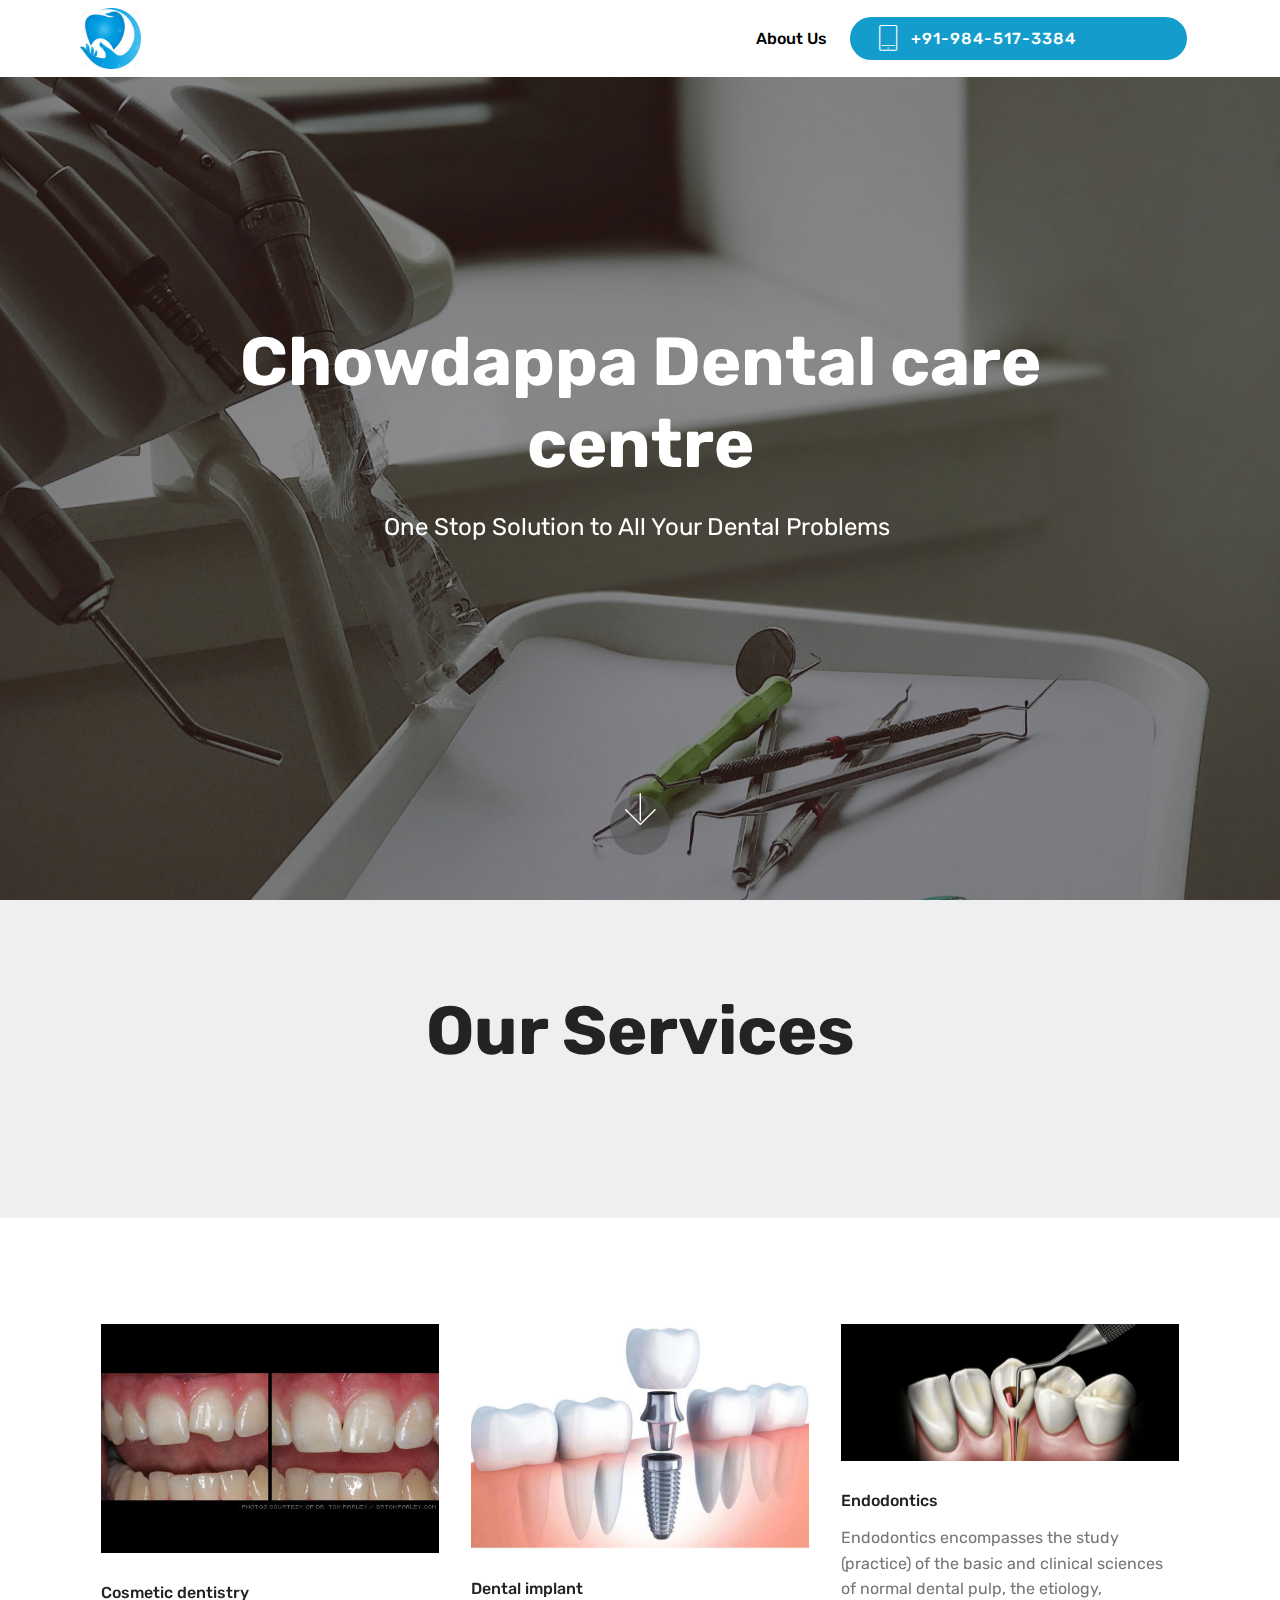
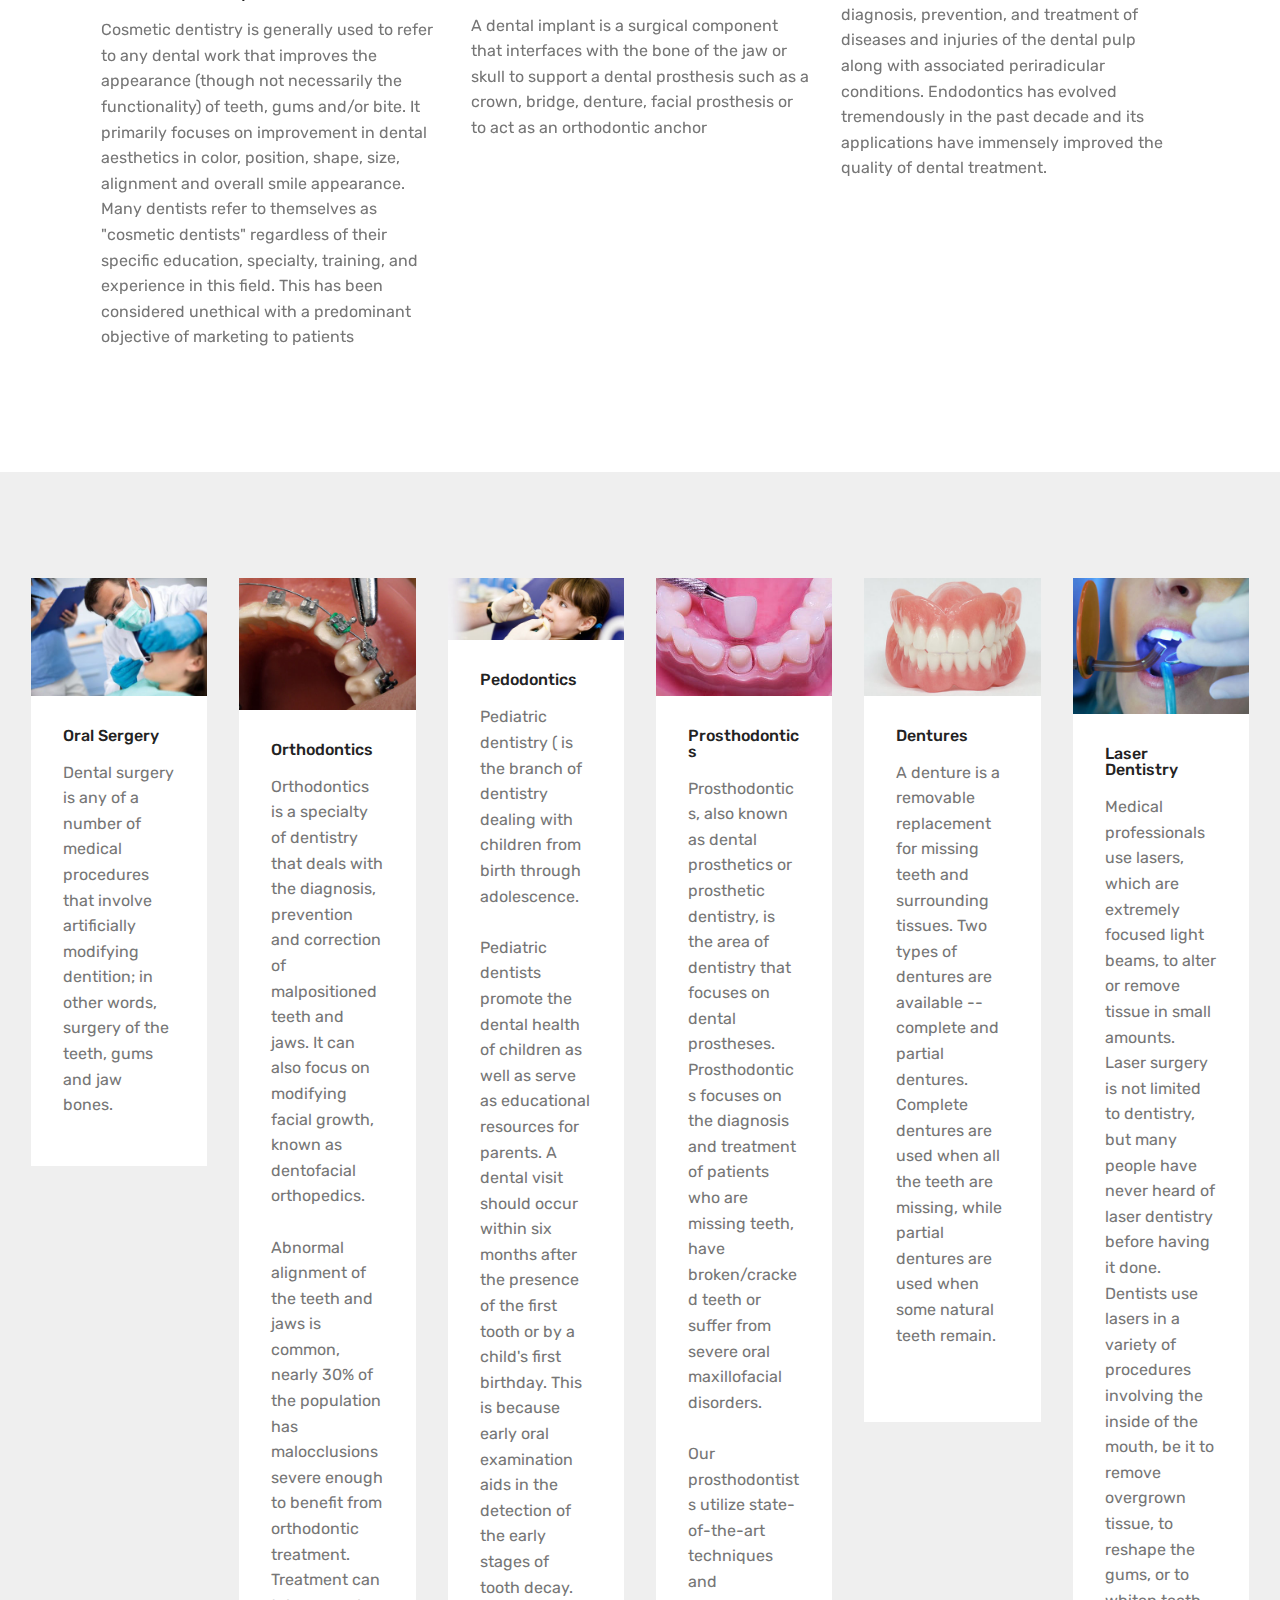
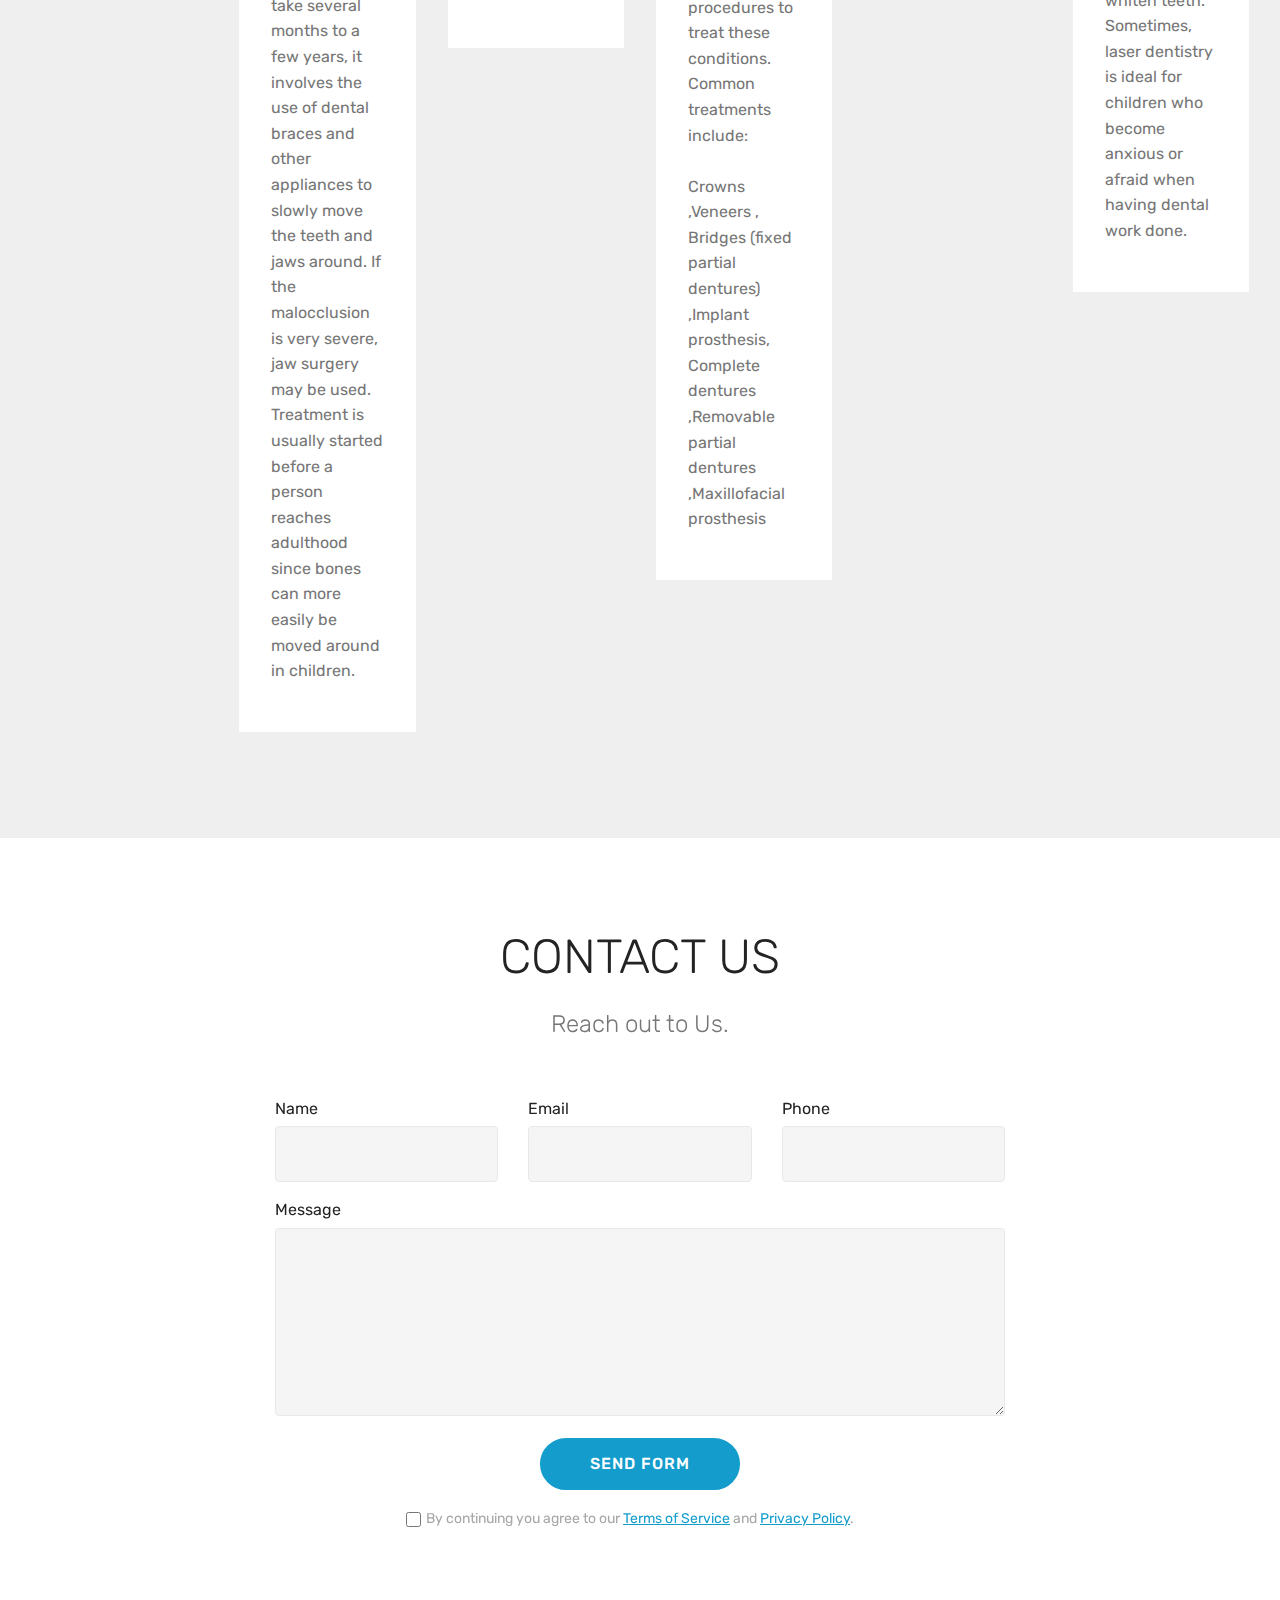
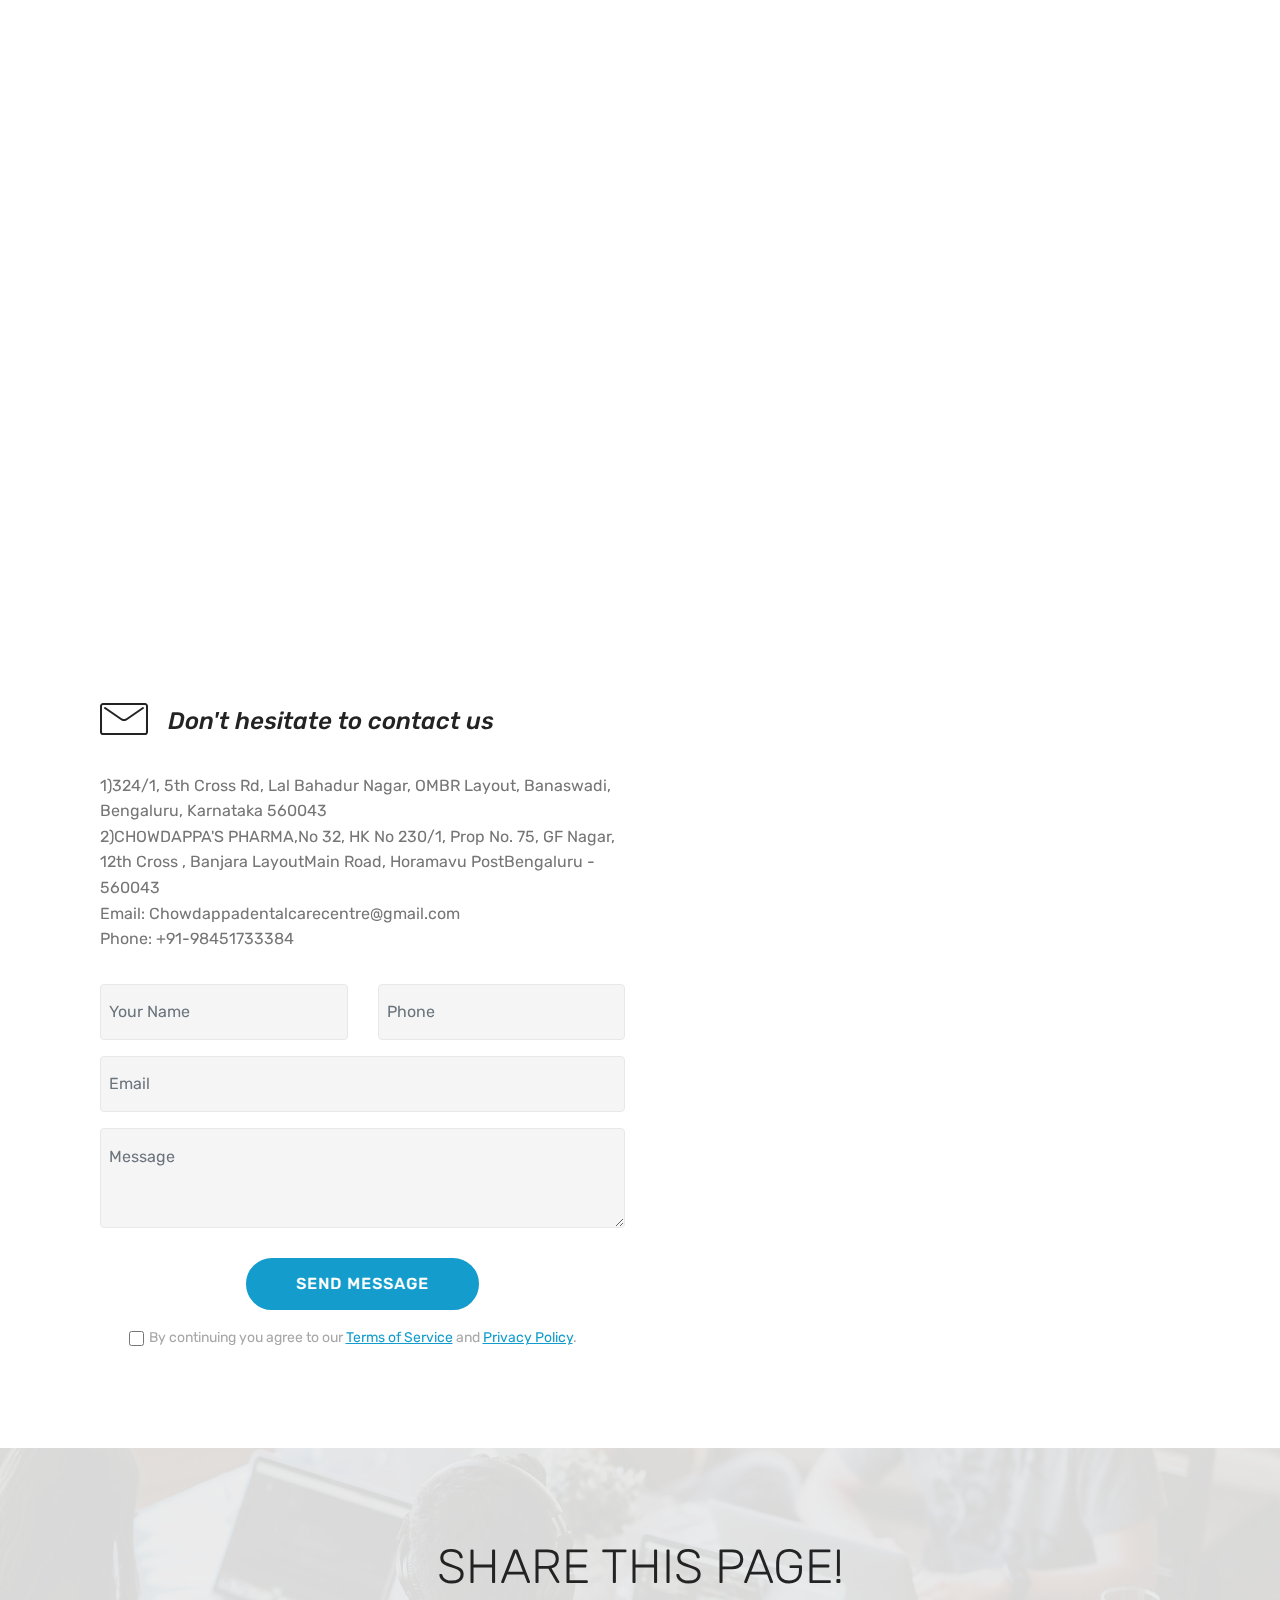
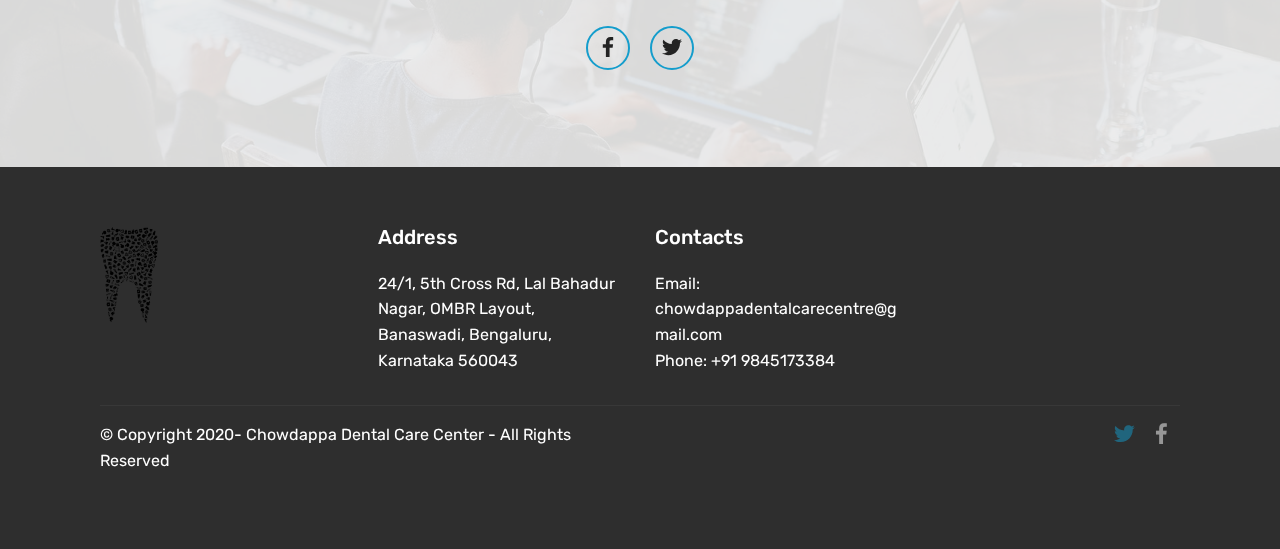
==== commit 5d5d483e: "Update index.html" ====
--- a/index.html
+++ b/index.html
@@ -1,5 +1,5 @@
 <!DOCTYPE html>
-<html  >
+<html  lang="en-US">
 <head>
   <!-- Chowdappa Dental Care Centre, https://chowdappadentalcarecentre.co.in/-->
   <meta charset="UTF-8">
@@ -13,7 +13,7 @@
   <link rel="shortcut icon" href="assets/images/106356987-hand-tooth-dental-care-dentist-icon-182x180.jpg" type="image/x-icon">
   <meta name="description" content="Chowdappa Dental Care Centre in OMBR Layout Bangalore provides advanced level treatment with best prices for Root Canal,Dental Filling ,Dentures ,Teeth Extraction ,Bridges & Crowns">
  <meta name="keywords" content="dental clinic OMBR, dental implants OMBR, dentist OMBR, dentist in OMBR, dental appointment OMBR, dental hospital OMBR">
-  <title>Best Dental Clinic in OMBR Layout, Dentists in Banaswadi | Book Appointment Now</title>
+  <title>Best Dental Clinic in OMBR Layout, Dentists in Banaswadi</title>
   <link rel="stylesheet" href="assets/web/assets/mobirise-icons/mobirise-icons.css">
   <link rel="stylesheet" href="assets/bootstrap/css/bootstrap.min.css">
   <link rel="stylesheet" href="assets/bootstrap/css/bootstrap-grid.min.css">
@@ -112,7 +112,7 @@
     <div class="container">
         <div class="row justify-content-md-center">
             <div class="col-md-10 align-center">
-                <h1 class="mbr-section-title mbr-bold pb-3 mbr-fonts-style display-1">Our Services</h1>
+                <h2 class="mbr-section-title mbr-bold pb-3 mbr-fonts-style display-1">Our Services</h2>
                 
                 <p class="mbr-text pb-3 mbr-fonts-style display-5"></p>
                 
@@ -324,10 +324,10 @@
             <div class="col-md-6">
                 <div class="google-map"><iframe frameborder="0" style="border:0" src="https://www.google.com/maps/embed/v1/place?key=AIzaSyAEIpgj38KyLFELm2bK9Y7krBkz1K-cMq8&amp;q=place_id:ChIJX5hVfdQWrjsRWW7PQJuag4U" allowfullscreen=""></iframe></div>
             </div>
+			<div class="col-md-6">
+			<iframe src="https://www.google.com/maps/embed?pb=!1m18!1m12!1m3!1d3887.074451232679!2d77.66208201443409!3d13.030930790816967!2m3!1f0!2f0!3f0!3m2!1i1024!2i768!4f13.1!3m3!1m2!1s0x3bae10c89b443e51%3A0x78b86179a61c3058!2sBanjara%20Layout%20Main%20Rd%2C%20Bengaluru%2C%20Karnataka%20560043!5e0!3m2!1sen!2sin!4v1583690106346!5m2!1sen!2sin" width="600" height="450" frameborder="0" style="border:0;" allowfullscreen=""></iframe>
+			</div>
             <div class="col-md-6">
-                <h2 class="pb-3 align-left mbr-fonts-style display-2">
-                    Drop a Line
-                </h2>
                 <div>
                     <div class="icon-block pb-3 align-left">
                         <span class="icon-block__icon">
@@ -340,7 +340,8 @@
                     <div class="icon-contacts pb-3">
                         <h5 class="align-left mbr-fonts-style display-7"></h5>
                         <p class="mbr-text align-left mbr-fonts-style display-7">
-                            324/1, 5th Cross Rd, Lal Bahadur Nagar, OMBR Layout, Banaswadi, Bengaluru, Karnataka 560043<br>
+                            1)324/1, 5th Cross Rd, Lal Bahadur Nagar, OMBR Layout, Banaswadi, Bengaluru, Karnataka 560043<br>
+							2)CHOWDAPPA'S PHARMA,No 32, HK No 230/1, Prop No. 75, GF Nagar, 12th Cross , Banjara LayoutMain Road, Horamavu PostBengaluru - 560043<br>
                             Email: Chowdappadentalcarecentre@gmail.com<br>Phone: +91-98451733384</p>
                     </div>
                 </div>
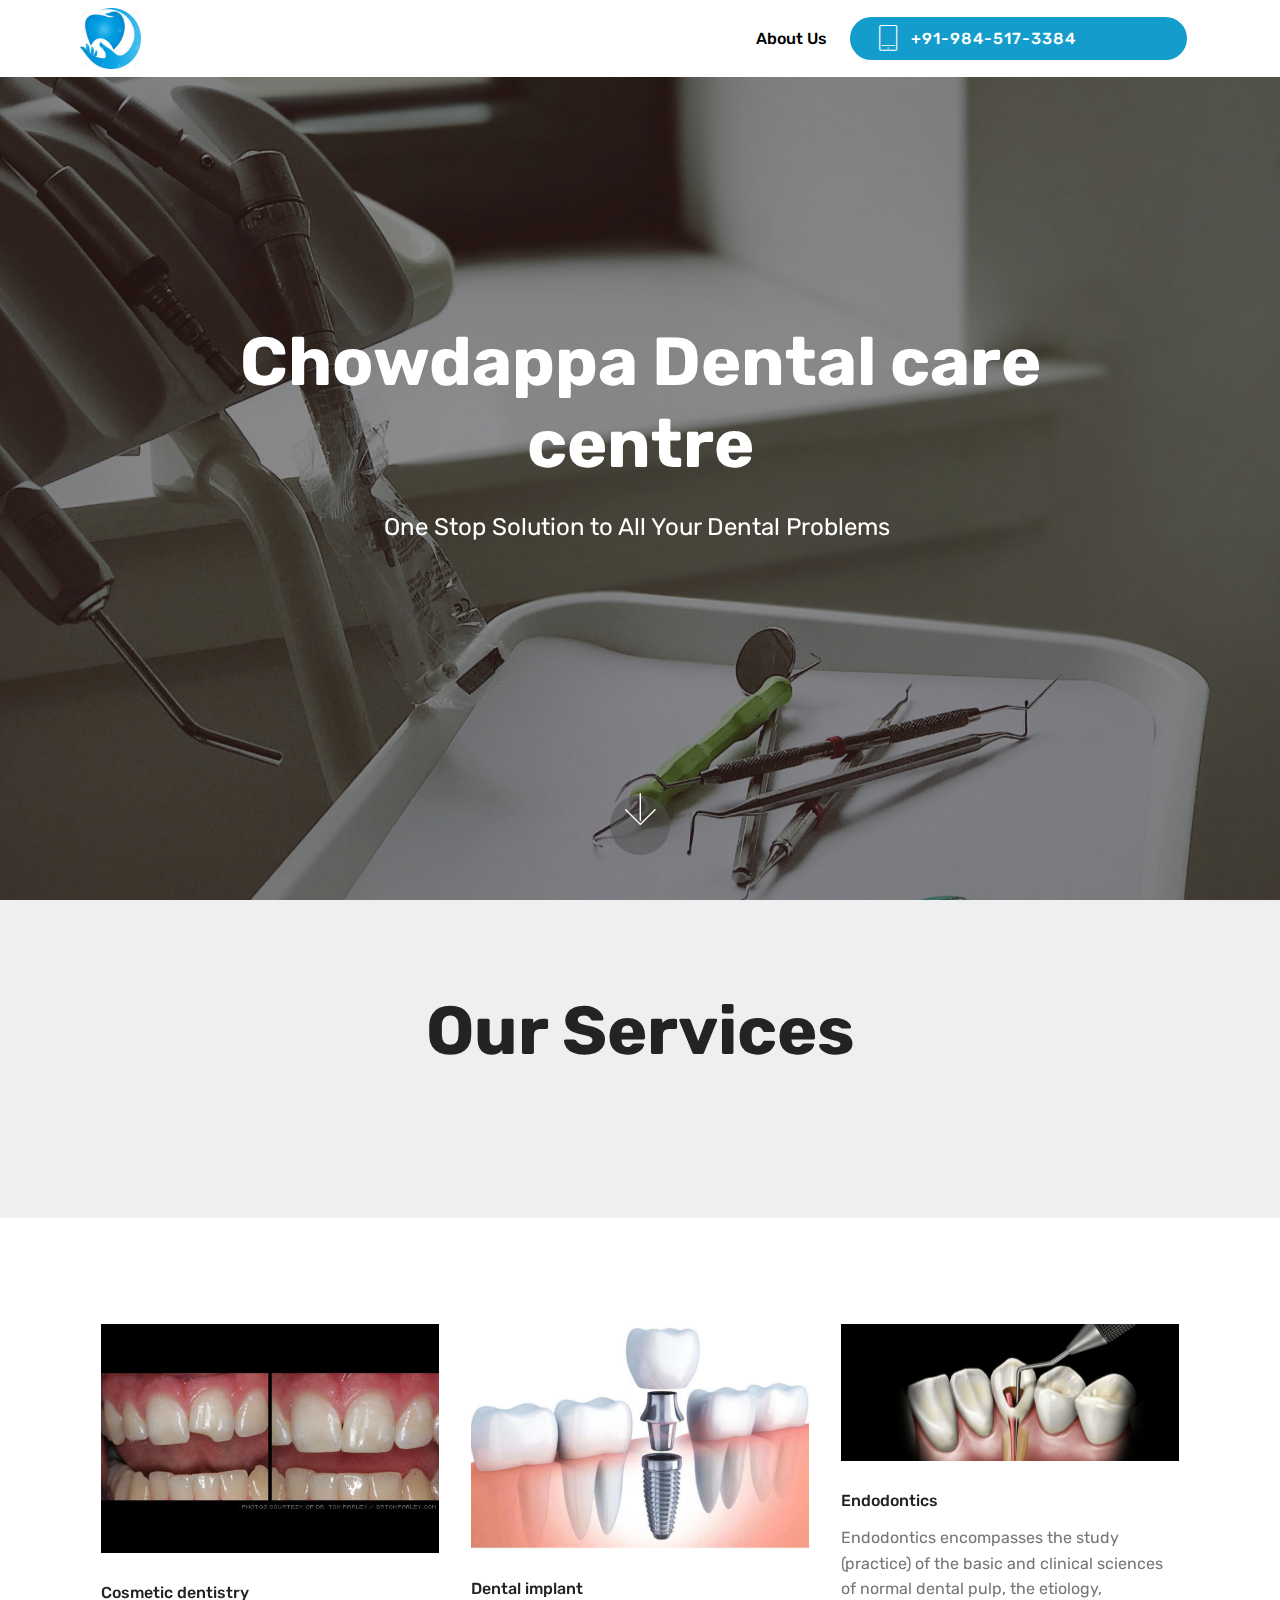
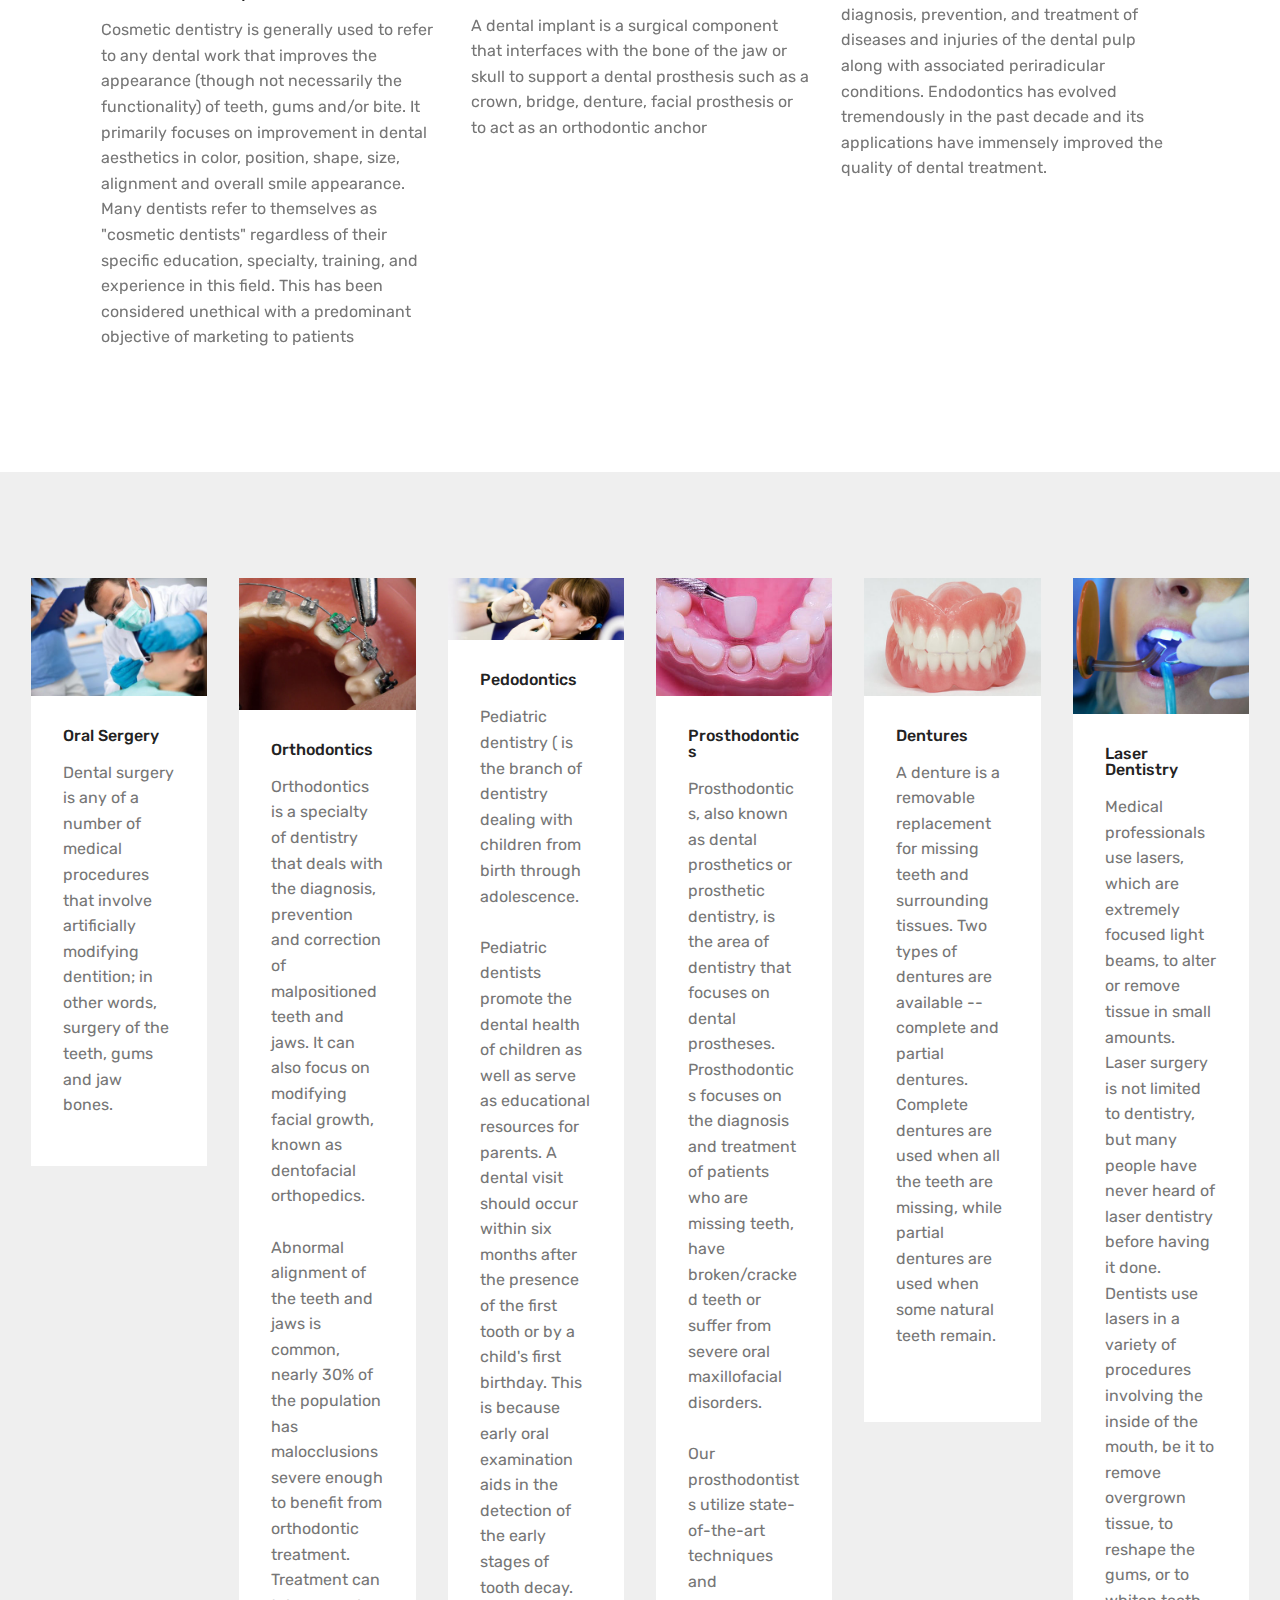
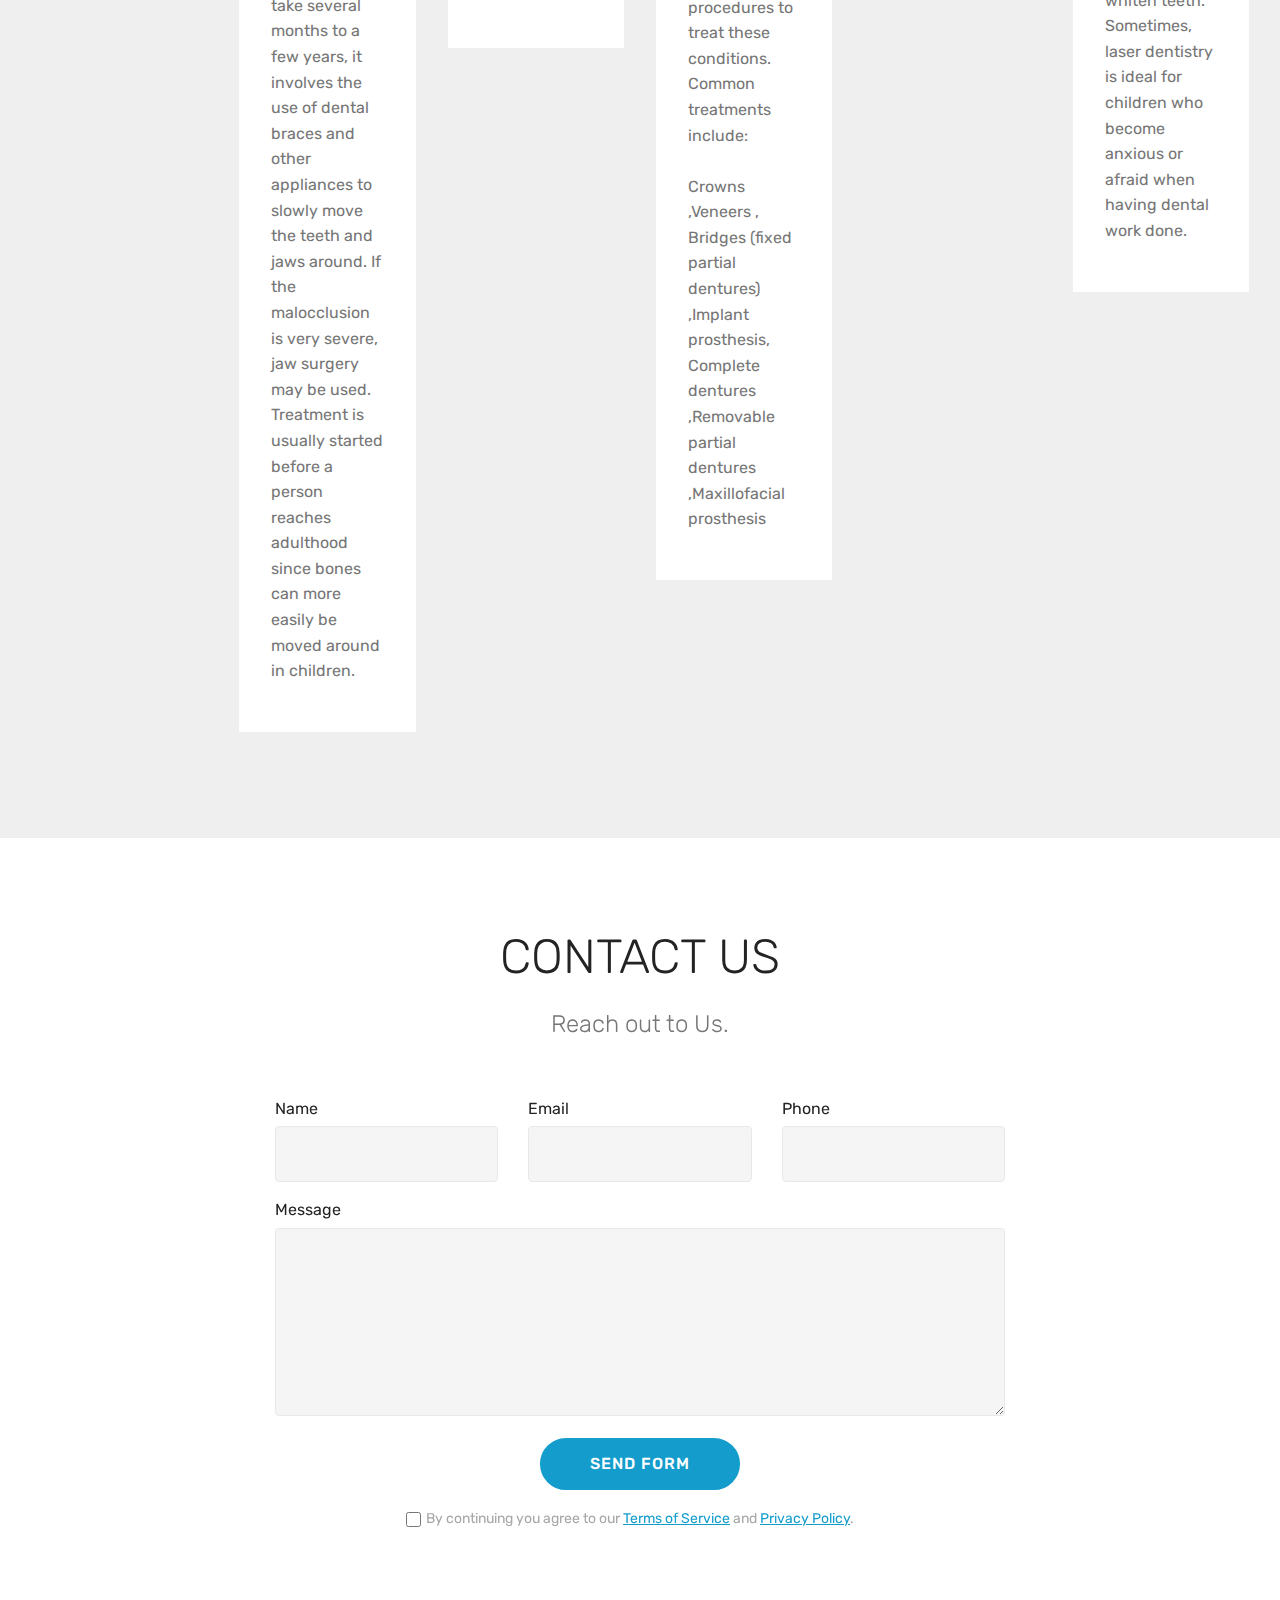
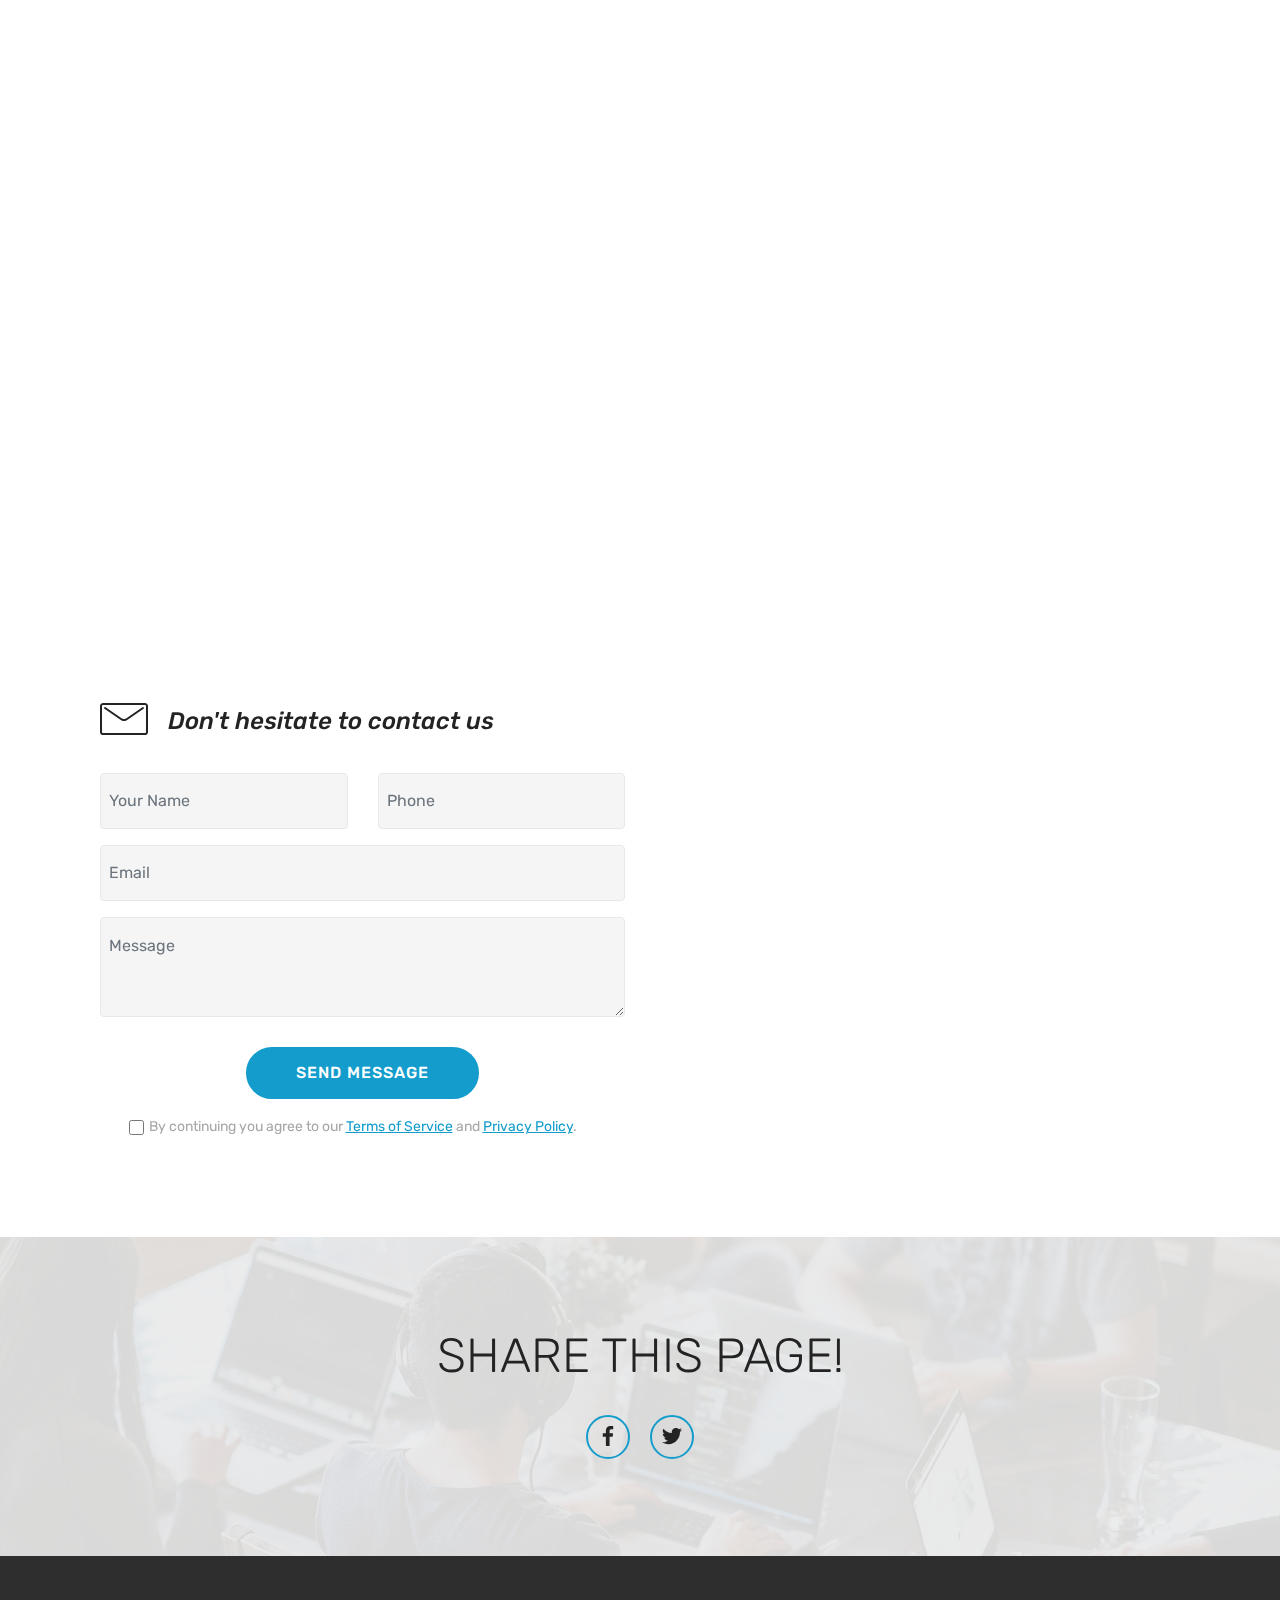
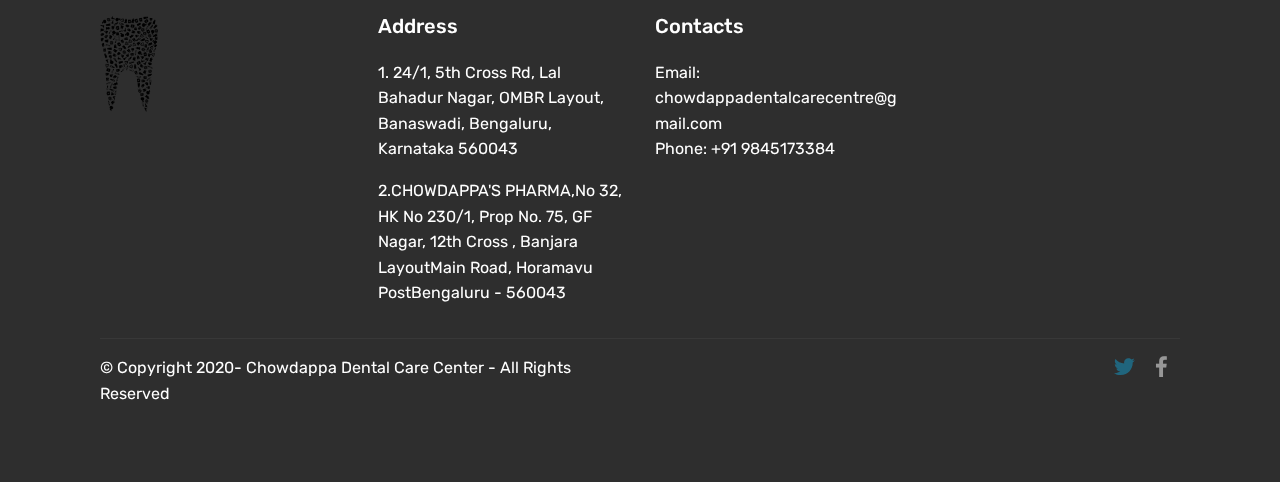
==== commit 155b4827: "Update index.html" ====
--- a/index.html
+++ b/index.html
@@ -337,13 +337,7 @@
                             Don't hesitate to contact us
                         </h4>
                     </div>
-                    <div class="icon-contacts pb-3">
-                        <h5 class="align-left mbr-fonts-style display-7"></h5>
-                        <p class="mbr-text align-left mbr-fonts-style display-7">
-                            1)324/1, 5th Cross Rd, Lal Bahadur Nagar, OMBR Layout, Banaswadi, Bengaluru, Karnataka 560043<br>
-							2)CHOWDAPPA'S PHARMA,No 32, HK No 230/1, Prop No. 75, GF Nagar, 12th Cross , Banjara LayoutMain Road, Horamavu PostBengaluru - 560043<br>
-                            Email: Chowdappadentalcarecentre@gmail.com<br>Phone: +91-98451733384</p>
-                    </div>
+        
                 </div>
                 <div data-form-type="formoid">
                     <!---Formbuilder Form--->
@@ -430,7 +424,8 @@
                 <h5 class="pb-3">
                     Address
                 </h5>
-                <p class="mbr-text">24/1, 5th Cross Rd, Lal Bahadur Nagar, OMBR Layout, Banaswadi, Bengaluru, Karnataka 560043</p>
+                <p class="mbr-text">1. 24/1, 5th Cross Rd, Lal Bahadur Nagar, OMBR Layout, Banaswadi, Bengaluru, Karnataka 560043</p>
+		<p class="mbr-text">2.CHOWDAPPA'S PHARMA,No 32, HK No 230/1, Prop No. 75, GF Nagar, 12th Cross , Banjara LayoutMain Road, Horamavu PostBengaluru - 560043</p>
             </div>
             <div class="col-12 col-md-3 mbr-fonts-style display-7">
                 <h5 class="pb-3">
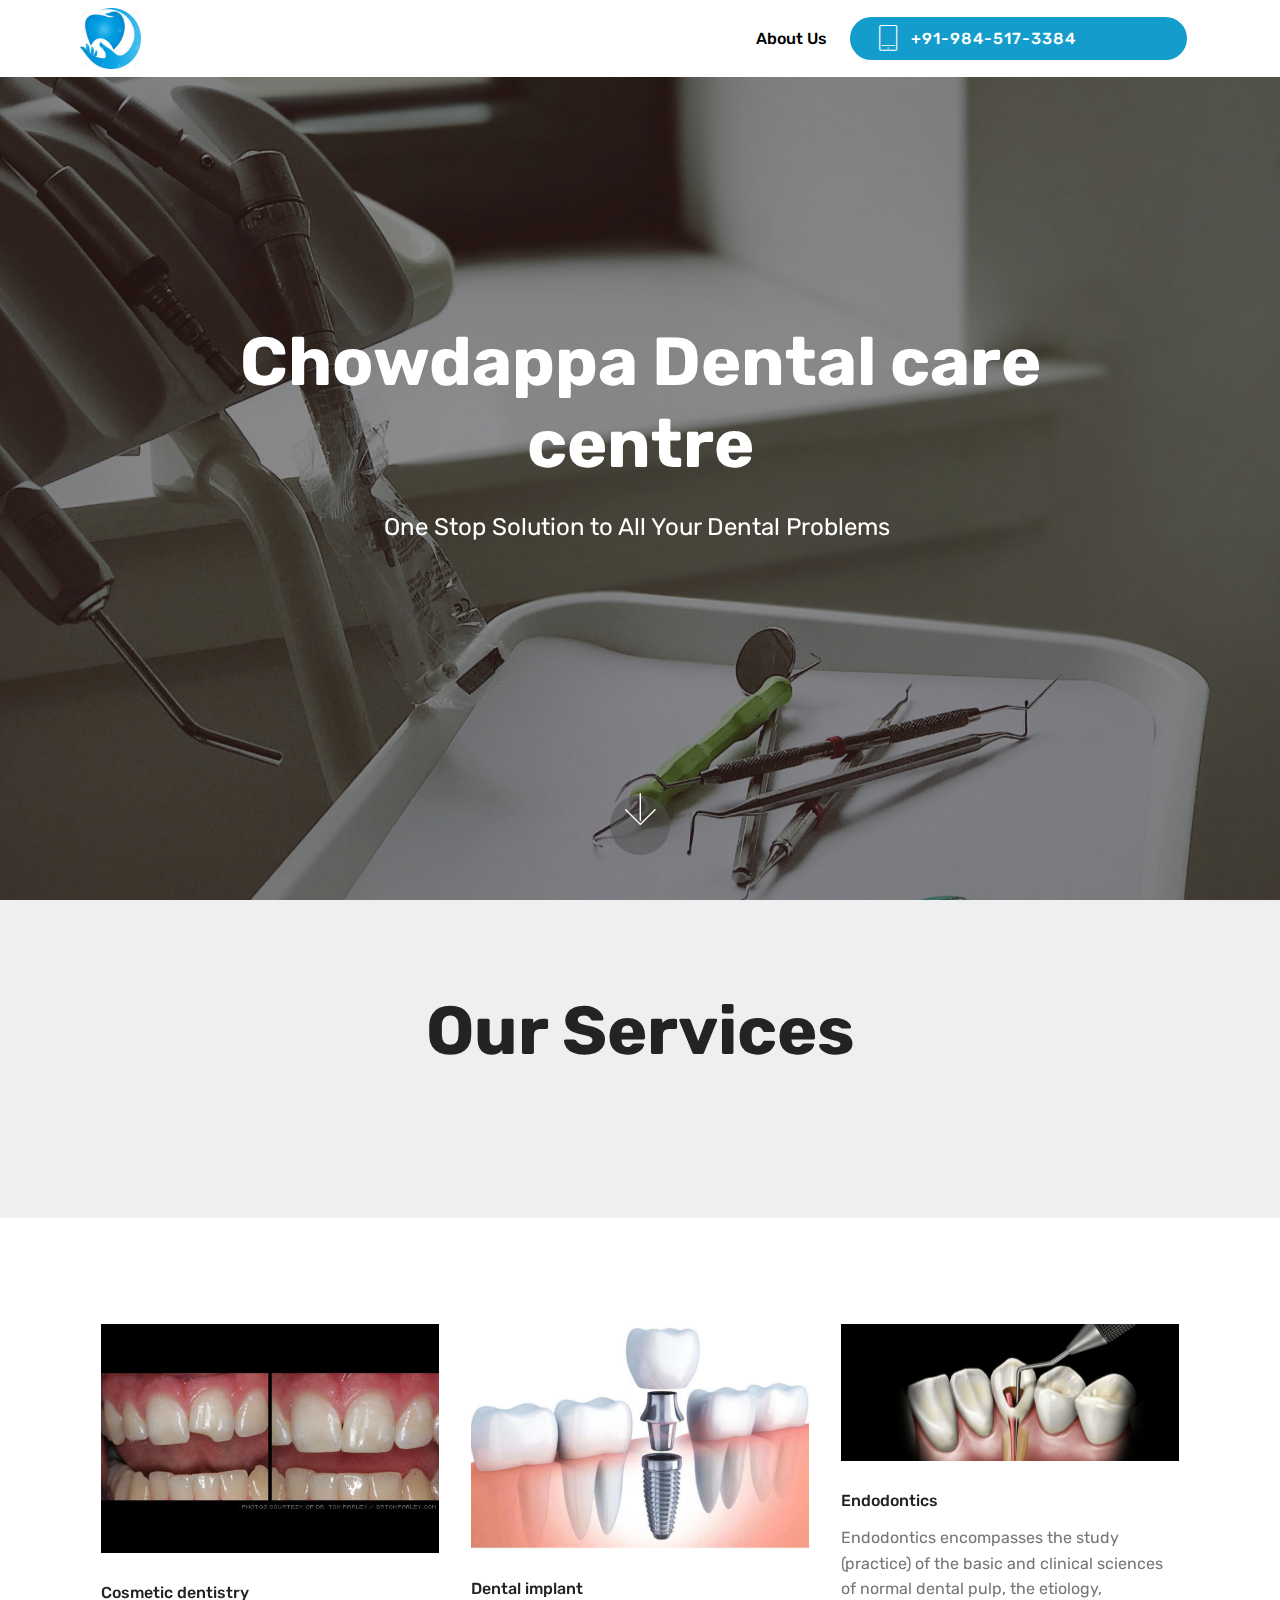
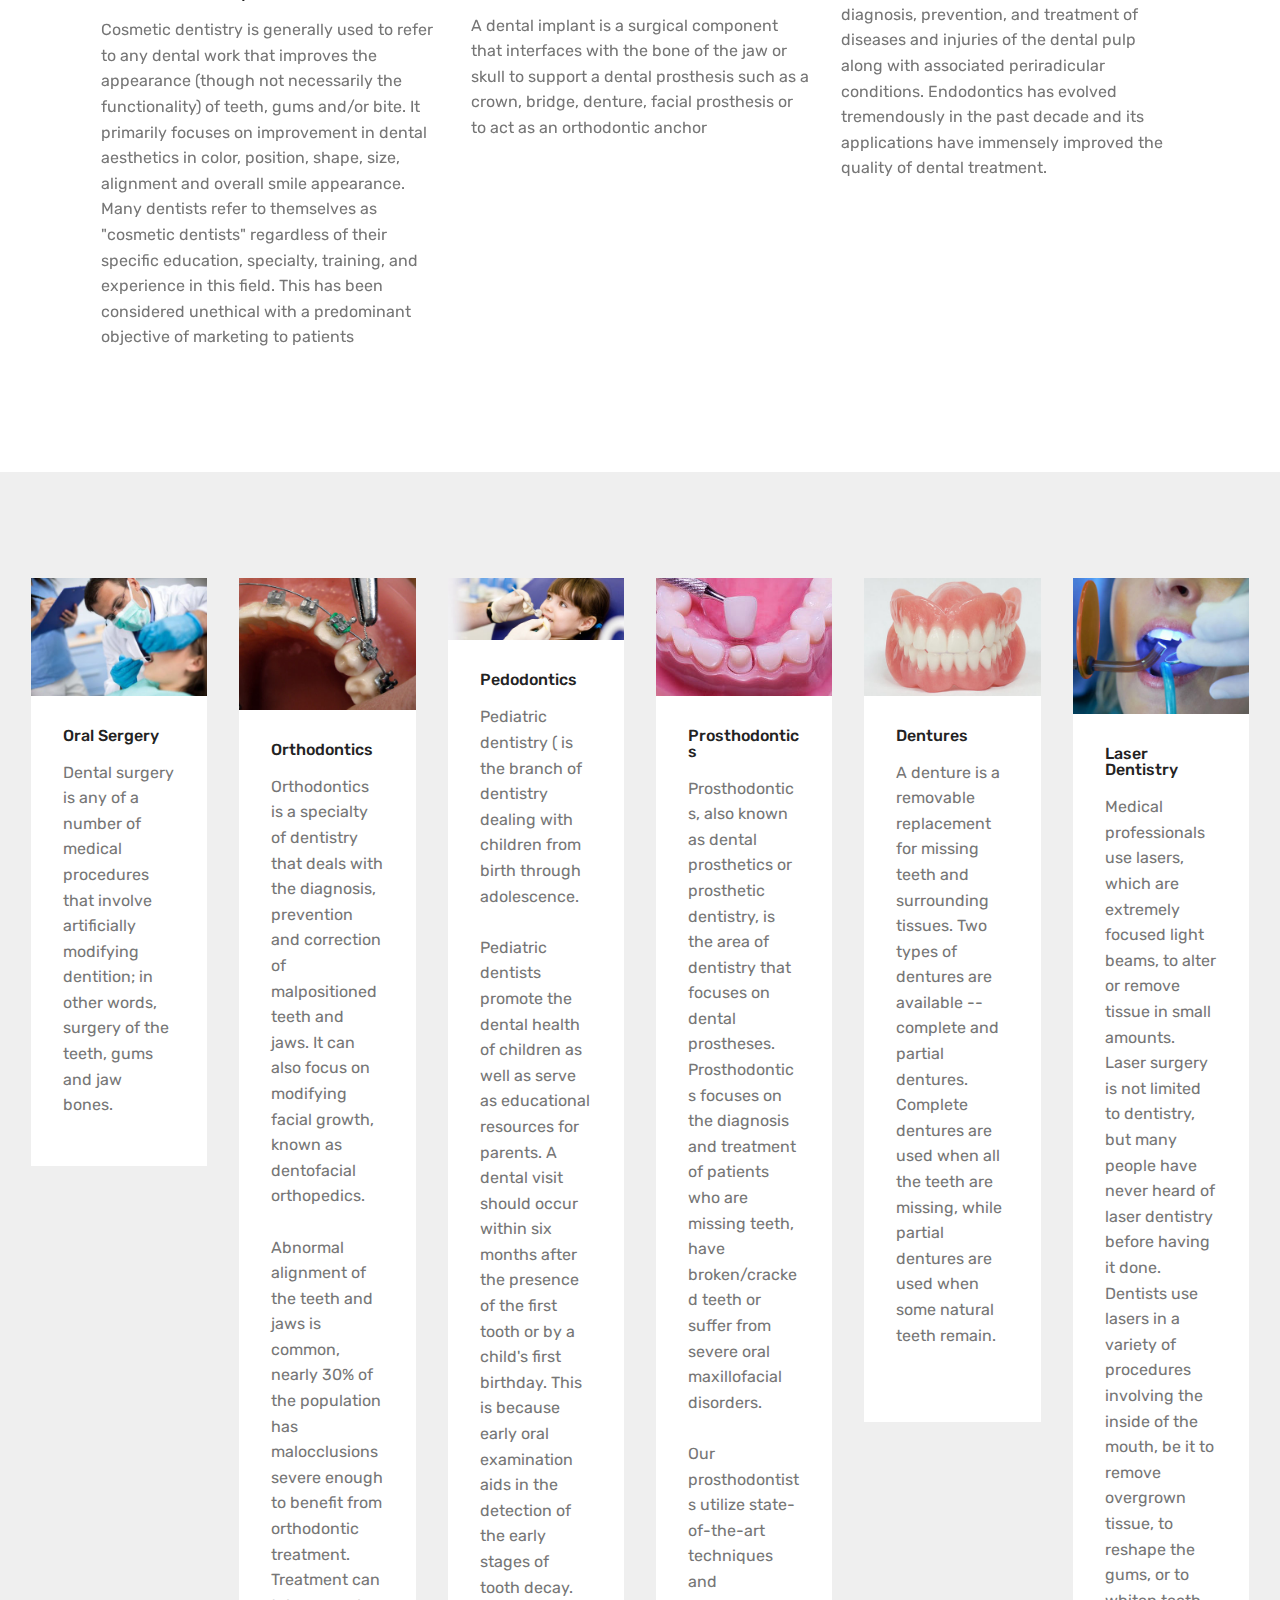
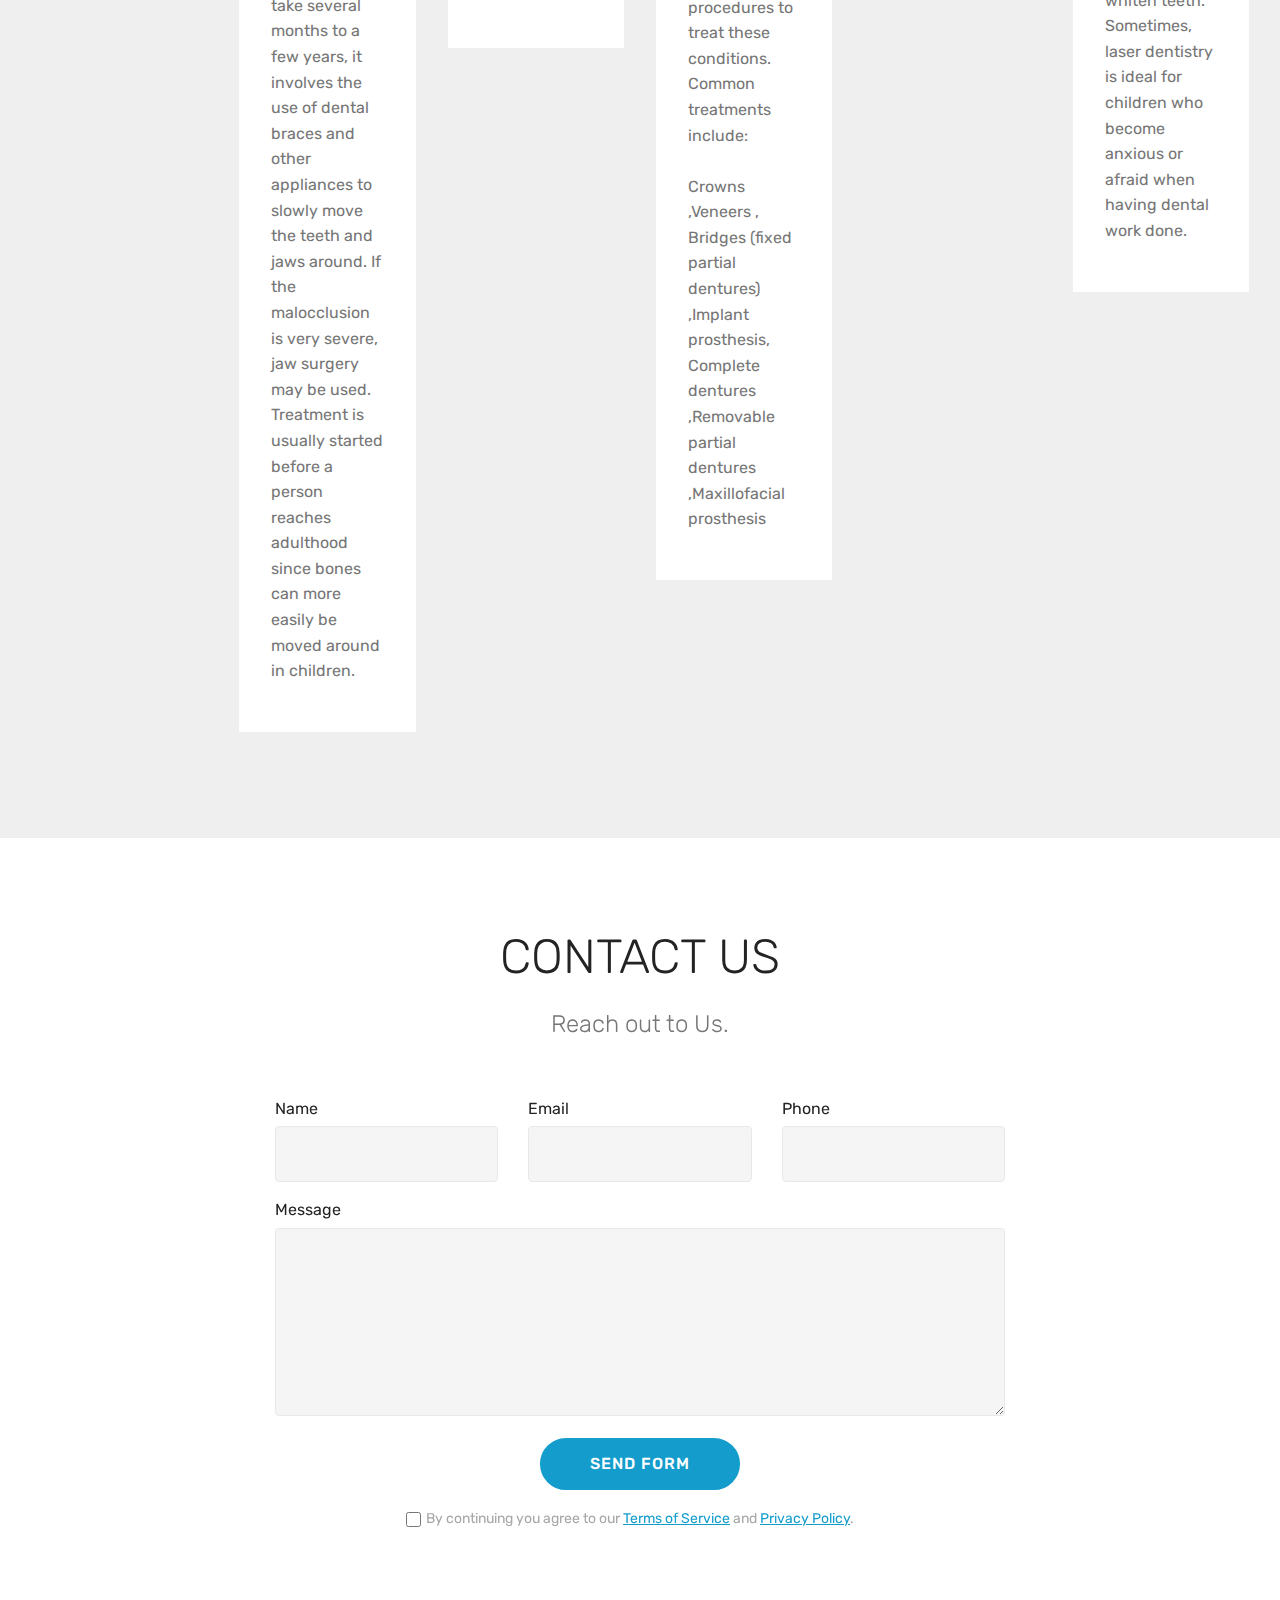
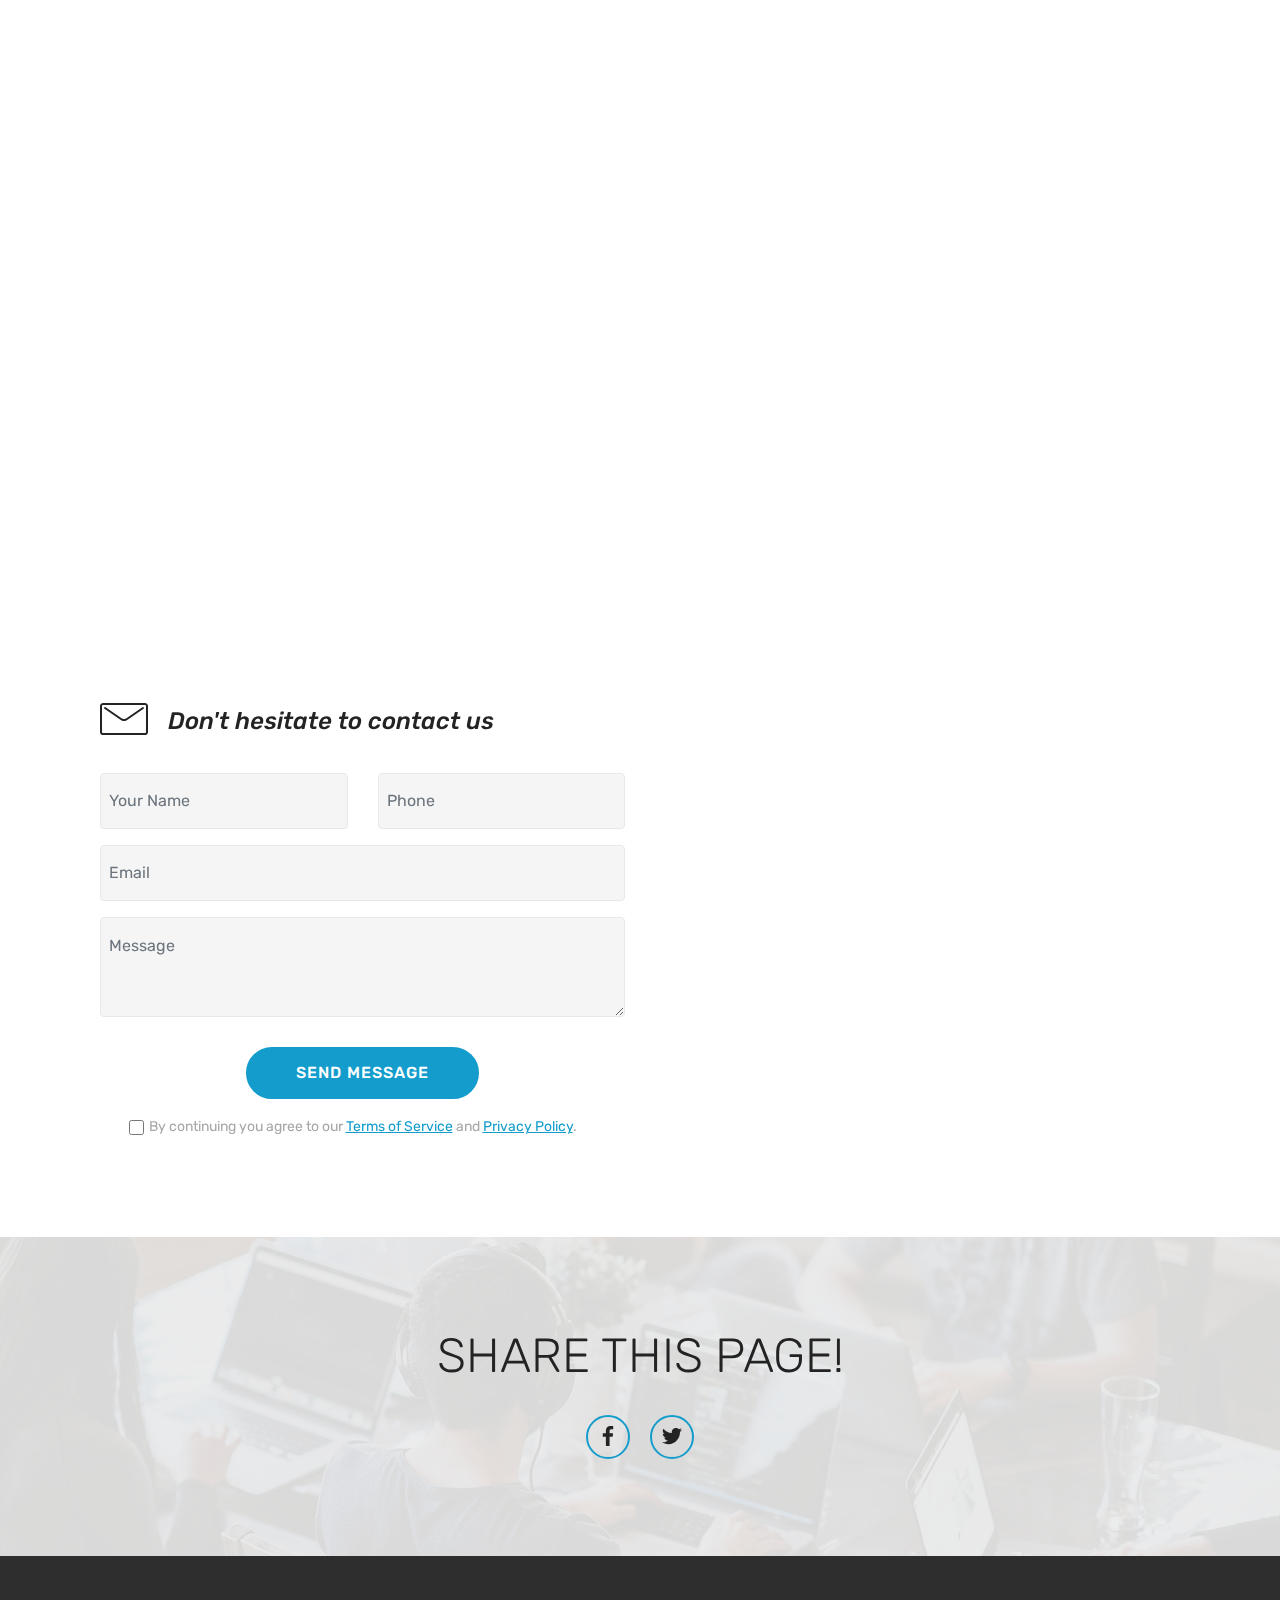
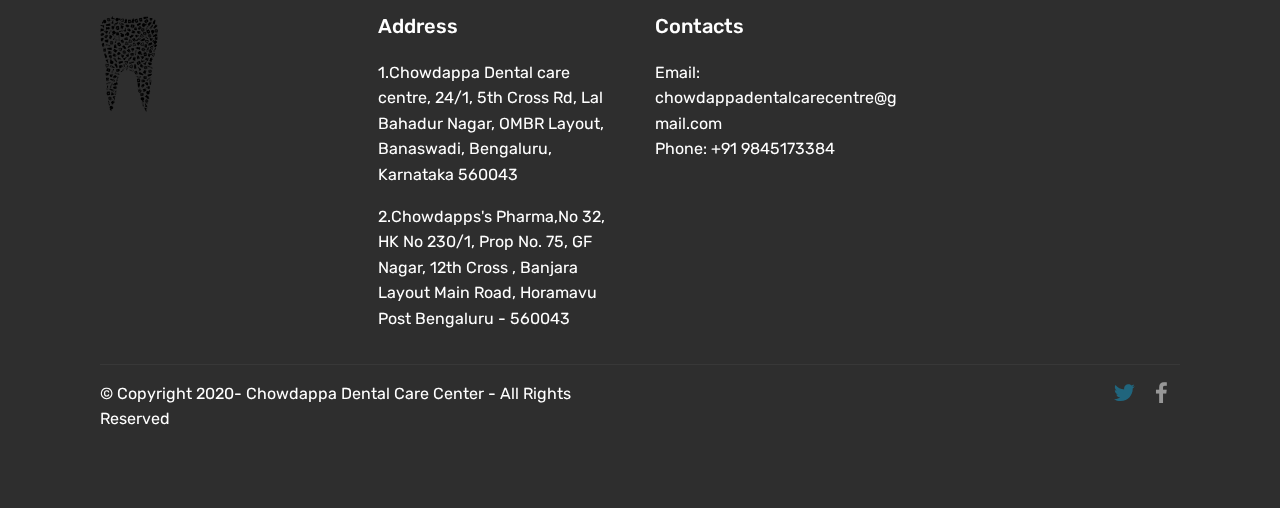
==== commit ecf505c0: "Update index.html" ====
--- a/index.html
+++ b/index.html
@@ -424,8 +424,8 @@
                 <h5 class="pb-3">
                     Address
                 </h5>
-                <p class="mbr-text">1. 24/1, 5th Cross Rd, Lal Bahadur Nagar, OMBR Layout, Banaswadi, Bengaluru, Karnataka 560043</p>
-		<p class="mbr-text">2.CHOWDAPPA'S PHARMA,No 32, HK No 230/1, Prop No. 75, GF Nagar, 12th Cross , Banjara LayoutMain Road, Horamavu PostBengaluru - 560043</p>
+                <p class="mbr-text">1.Chowdappa Dental care centre, 24/1, 5th Cross Rd, Lal Bahadur Nagar, OMBR Layout, Banaswadi, Bengaluru, Karnataka 560043</p>
+		<p class="mbr-text">2.Chowdapps's Pharma,No 32, HK No 230/1, Prop No. 75, GF Nagar, 12th Cross , Banjara Layout Main Road, Horamavu Post Bengaluru - 560043</p>
             </div>
             <div class="col-12 col-md-3 mbr-fonts-style display-7">
                 <h5 class="pb-3">
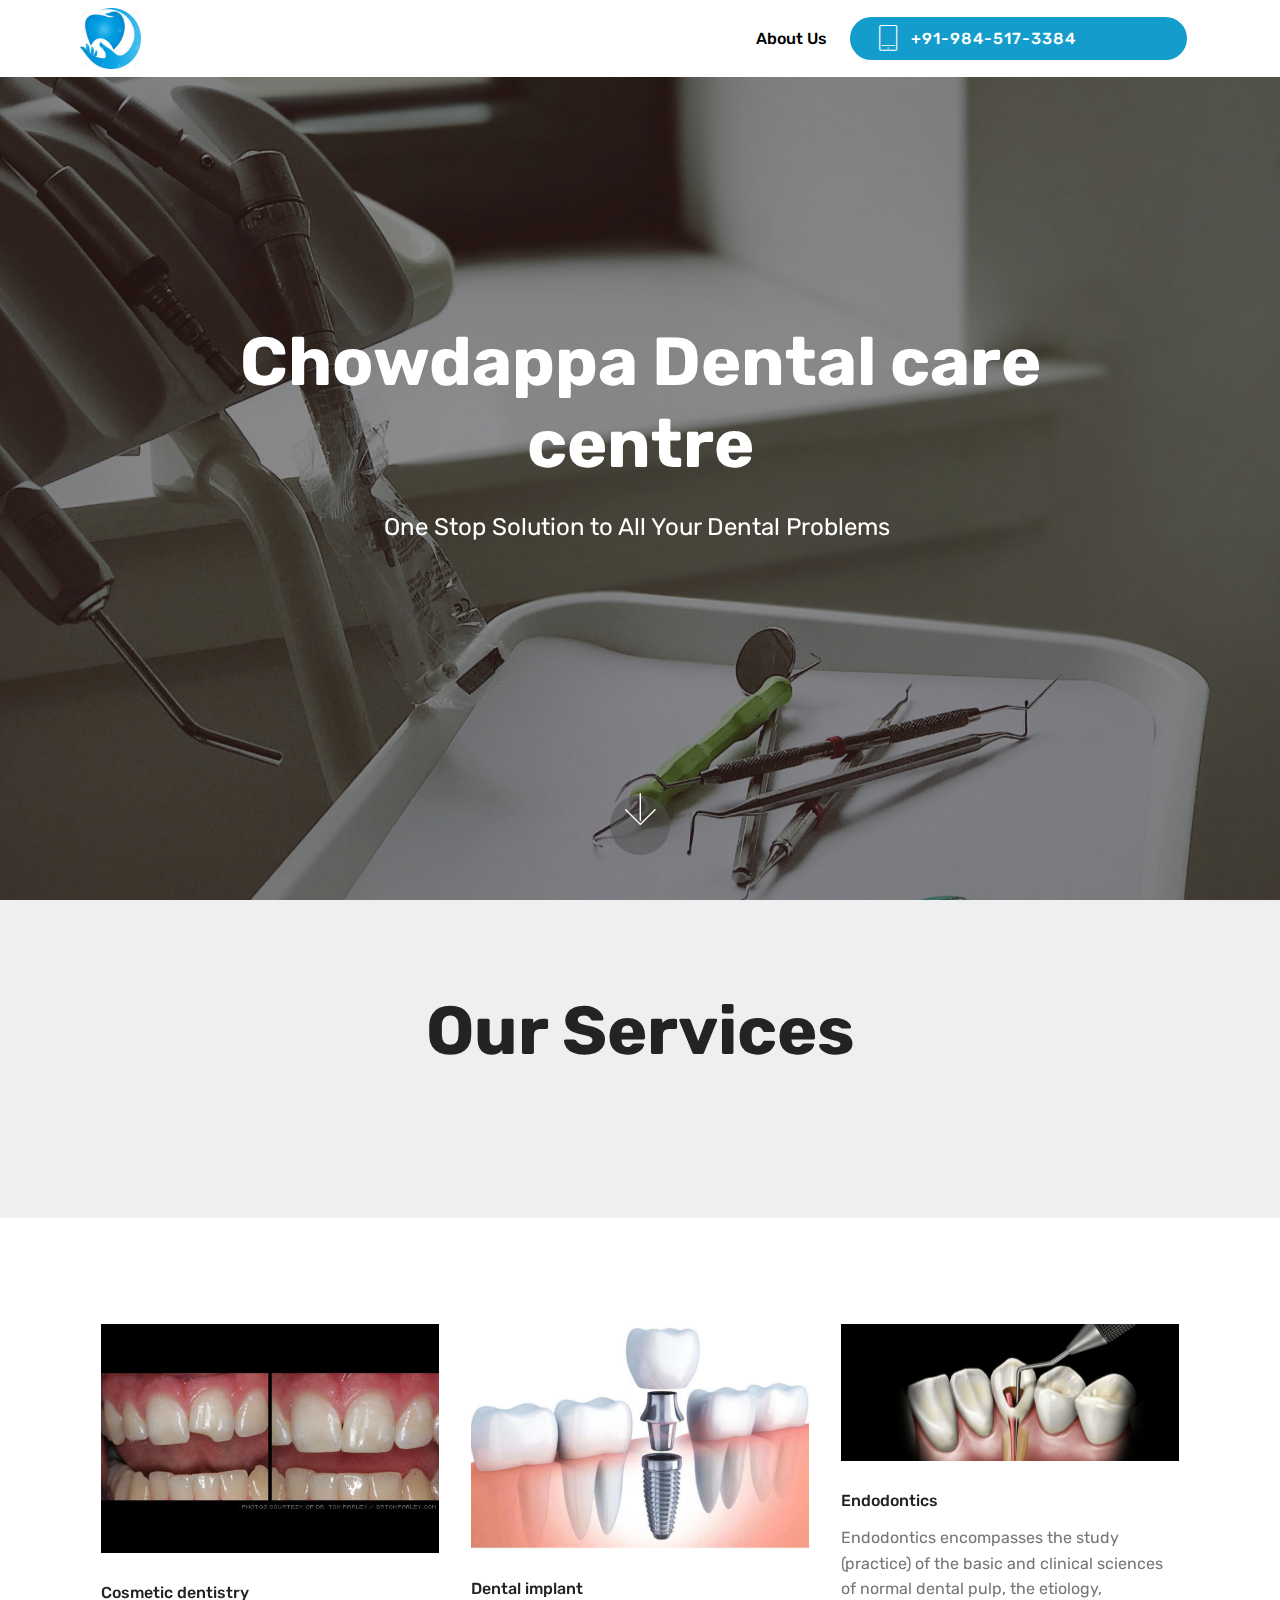
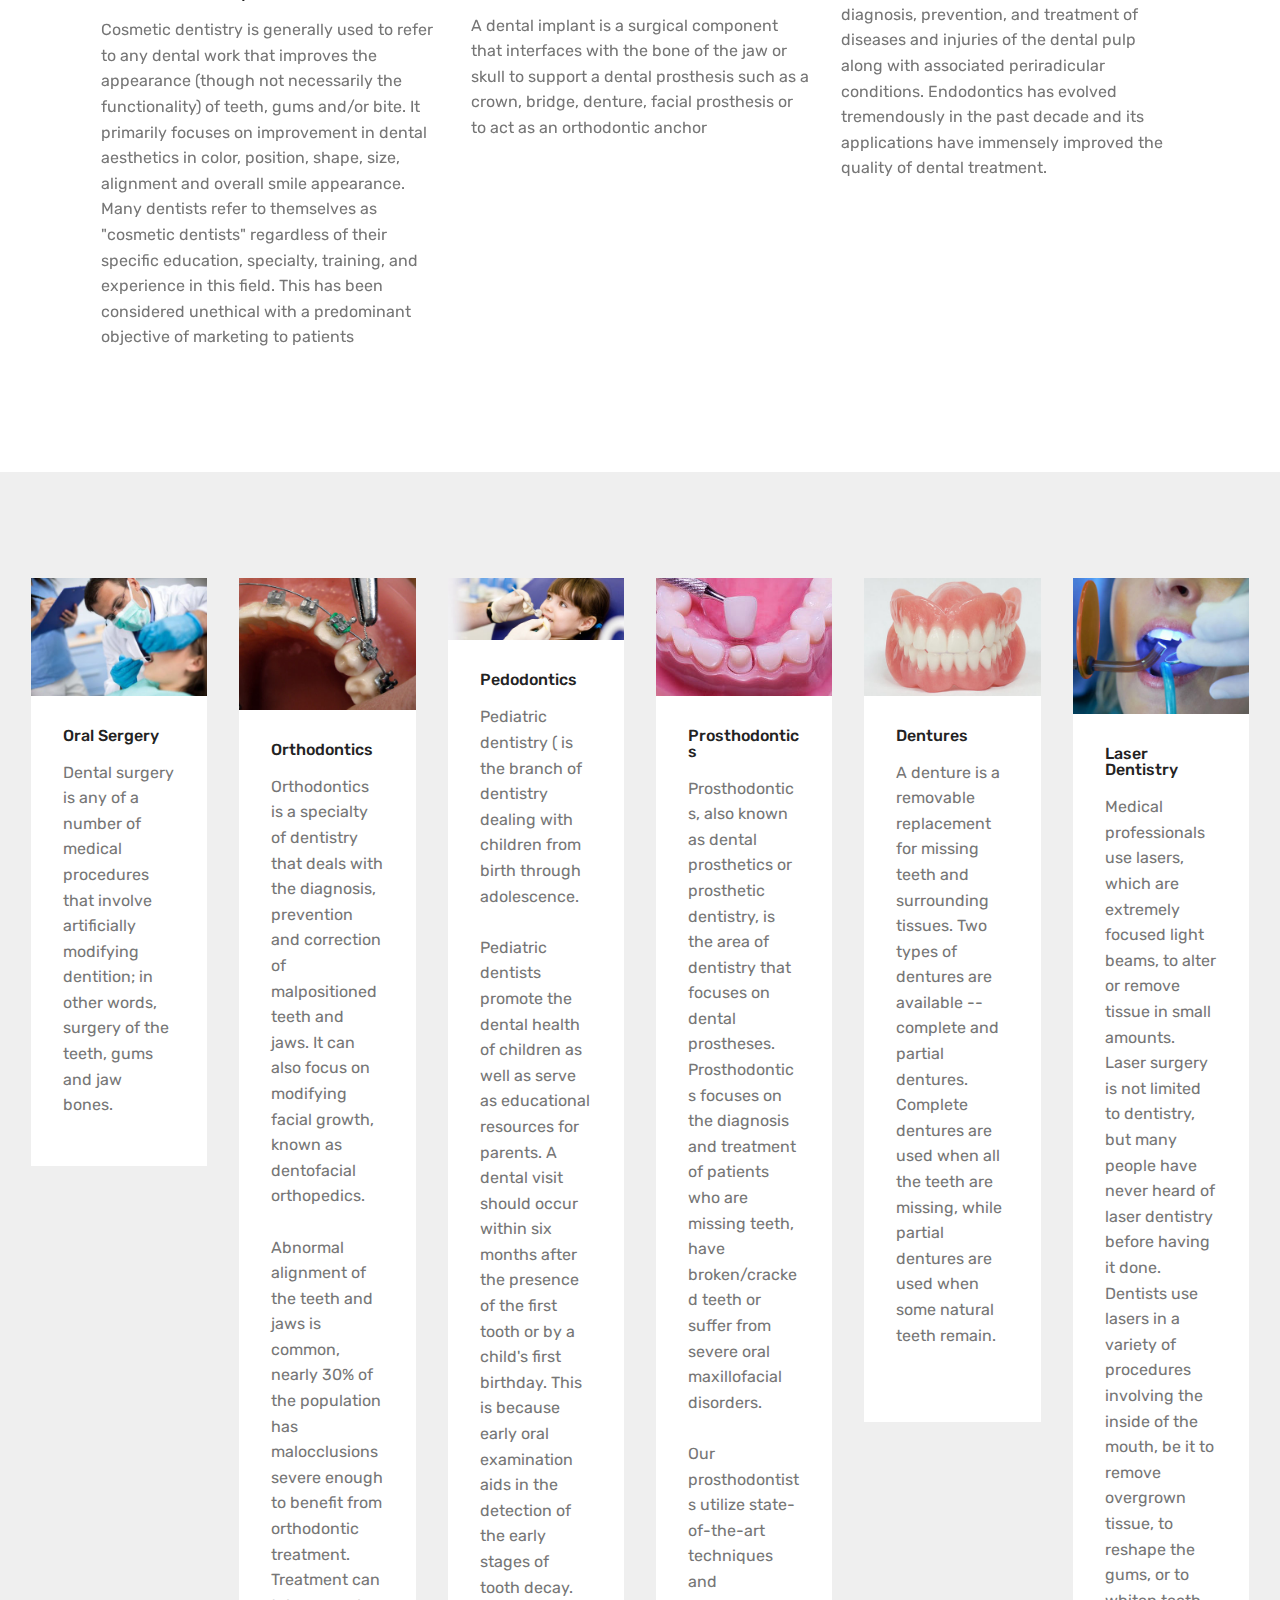
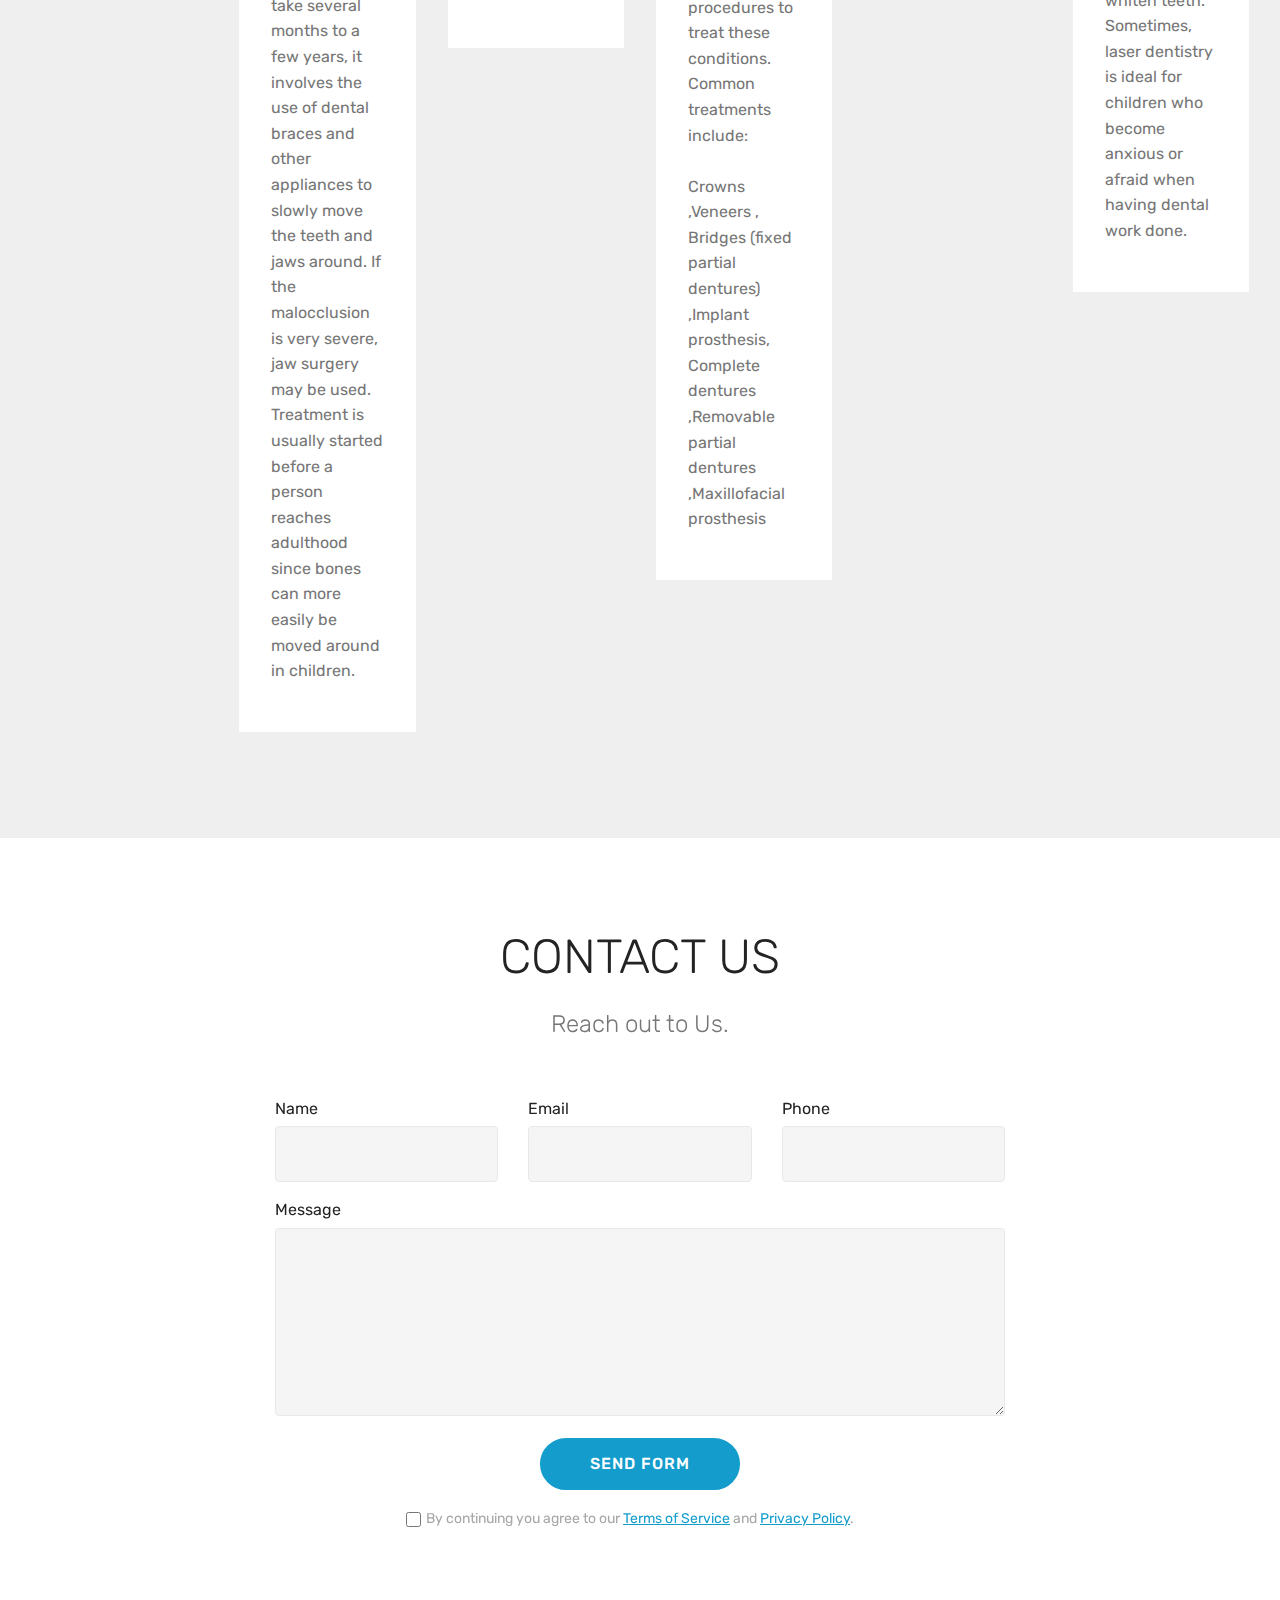
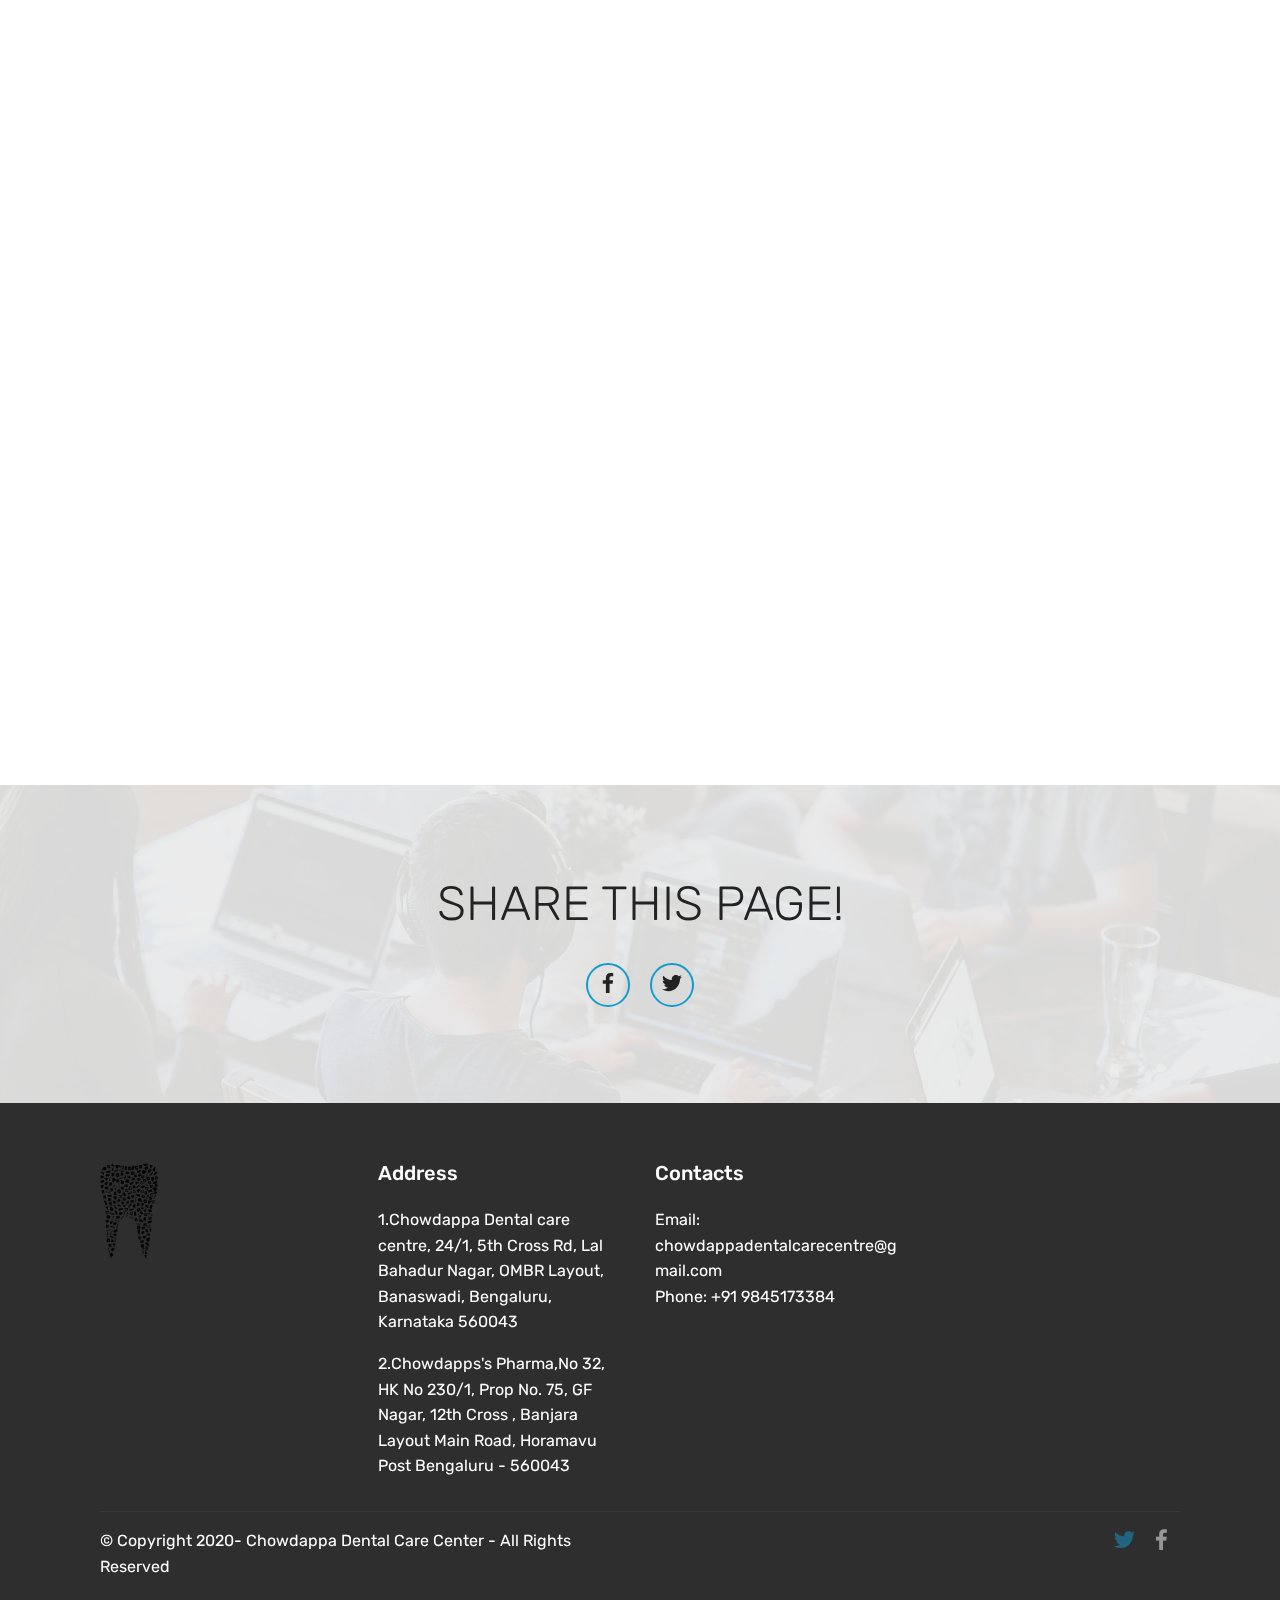
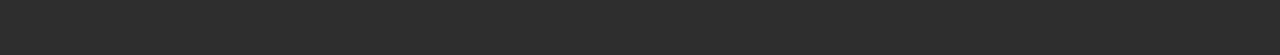
==== commit 7b78f720: "Update index.html" ====
--- a/index.html
+++ b/index.html
@@ -327,49 +327,6 @@
 			<div class="col-md-6">
 			<iframe src="https://www.google.com/maps/embed?pb=!1m18!1m12!1m3!1d3887.074451232679!2d77.66208201443409!3d13.030930790816967!2m3!1f0!2f0!3f0!3m2!1i1024!2i768!4f13.1!3m3!1m2!1s0x3bae10c89b443e51%3A0x78b86179a61c3058!2sBanjara%20Layout%20Main%20Rd%2C%20Bengaluru%2C%20Karnataka%20560043!5e0!3m2!1sen!2sin!4v1583690106346!5m2!1sen!2sin" width="600" height="450" frameborder="0" style="border:0;" allowfullscreen=""></iframe>
 			</div>
-            <div class="col-md-6">
-                <div>
-                    <div class="icon-block pb-3 align-left">
-                        <span class="icon-block__icon">
-                            <span class="mbri-letter mbr-iconfont"></span>
-                        </span>
-                        <h4 class="icon-block__title align-left mbr-fonts-style display-5">
-                            Don't hesitate to contact us
-                        </h4>
-                    </div>
-        
-                </div>
-                <div data-form-type="formoid">
-                    <!---Formbuilder Form--->
-                    <form action="https://chowdappadentalcarecentre.co.in/" method="POST" class="mbr-form form-with-styler" data-form-title="Chowdappa Dental Care Centre"><input type="hidden" name="email" data-form-email="true" value="si26mv4GtIoX4bhvBOwa0yAb0LMV07lB8/zyOwszOudRhsagYZfX0IYpxj1gE28Lex8E41oI2/eTvyp0nnCaYDZo08xi6SCFyrtFjQ5gX7jl12edtH65InvdinFQNHNF">
-                        <div class="row">
-                            <div hidden="hidden" data-form-alert="" class="alert alert-success col-12">Thanks for filling out the form!</div>
-                            <div hidden="hidden" data-form-alert-danger="" class="alert alert-danger col-12">
-                            </div>
-                        </div>
-                        <div class="dragArea row">
-                            <div class="col-md-6  form-group" data-for="name">
-                                <input type="text" name="name" placeholder="Your Name" data-form-field="Name" required="required" class="form-control input display-7" id="name-form4-l">
-                            </div>
-                            <div class="col-md-6  form-group" data-for="phone">
-                                <input type="text" name="phone" placeholder="Phone" data-form-field="Phone" required="required" class="form-control input display-7" id="phone-form4-l">
-                            </div>
-                            <div data-for="email" class="col-md-12  form-group">
-                                <input type="text" name="email" placeholder="Email" data-form-field="Email" class="form-control input display-7" required="required" id="email-form4-l">
-                            </div>
-                            <div data-for="message" class="col-md-12  form-group">
-                                <textarea name="message" placeholder="Message" data-form-field="Message" class="form-control input display-7" id="message-form4-l"></textarea>
-                            </div>
-                            <div class="col-md-12 input-group-btn  mt-2 align-center">
-                                <button type="submit" class="btn btn-primary btn-form display-4">SEND MESSAGE</button>
-                            </div>
-                        </div>
-                    <span class="gdpr-block">
-<label>
-<span class="textGDPR" style="color: #a7a7a7"><input type="checkbox" name="gdpr" id="gdpr-form4-l" required="">By continuing you agree to our <a style="color: #149dcc; text-decoration: underline;" href="terms.html">Terms of Service</a> and <a style="color: #149dcc; text-decoration: underline;" href="policy.html">Privacy Policy</a>.</span>
-</label>
-</span></form><!---Formbuilder Form--->
-                </div>
             </div>
         </div>
     </div>
